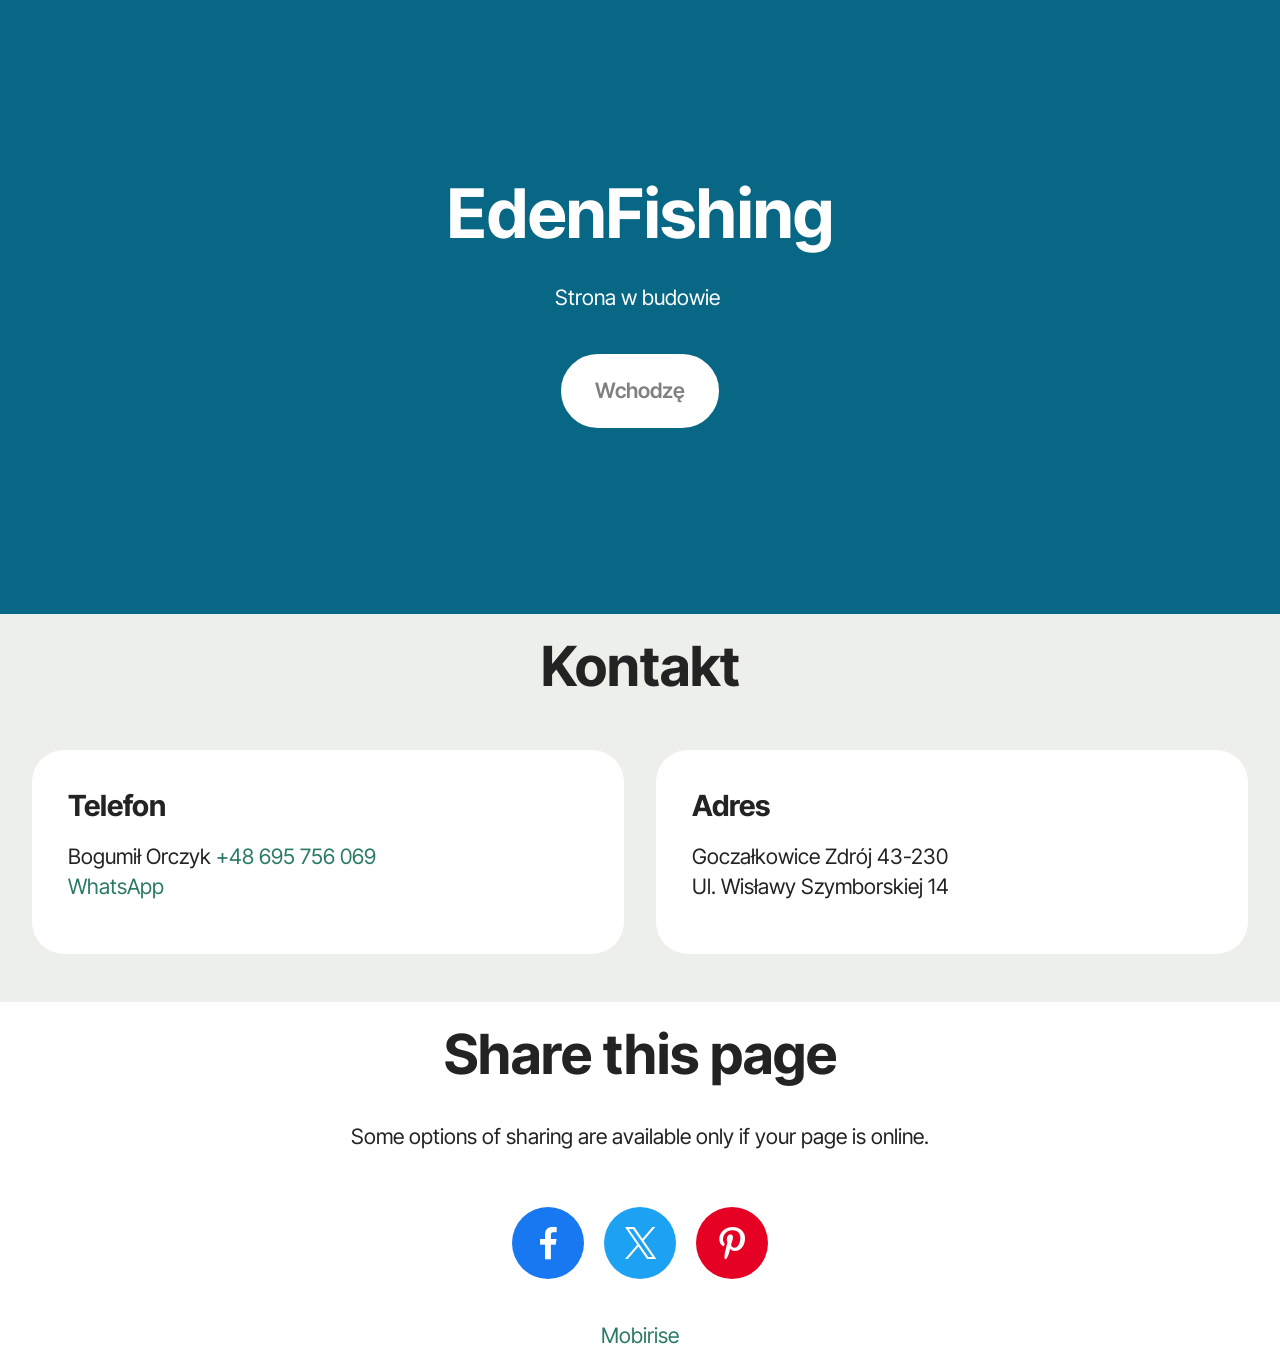
==== index.html @ cc3b6a63 "1" ====
<!DOCTYPE html>
<html  >
<head>
  <!-- Site made with Mobirise Website Builder v6.1.12, https://mobirise.com -->
  <meta charset="UTF-8">
  <meta http-equiv="X-UA-Compatible" content="IE=edge">
  <meta name="generator" content="Mobirise v6.1.12, mobirise.com">
  <meta name="viewport" content="width=device-width, initial-scale=1, minimum-scale=1">
  <link rel="shortcut icon" href="assets/images/logo5.png" type="image/x-icon">
  <meta name="description" content="">
  
  
  <title>Home</title>
  <link rel="stylesheet" href="assets/bootstrap/css/bootstrap.min.css">
  <link rel="stylesheet" href="assets/socicon/css/styles.css">
  <link rel="stylesheet" href="assets/theme/css/style.css">
  <link rel="preload" href="https://fonts.googleapis.com/css?family=Inter+Tight:100,200,300,400,500,600,700,800,900,100i,200i,300i,400i,500i,600i,700i,800i,900i&display=swap" as="style" onload="this.onload=null;this.rel='stylesheet'">
  <noscript><link rel="stylesheet" href="https://fonts.googleapis.com/css?family=Inter+Tight:100,200,300,400,500,600,700,800,900,100i,200i,300i,400i,500i,600i,700i,800i,900i&display=swap"></noscript>
  <link rel="preload" as="style" href="assets/mobirise/css/mbr-additional.css?v=h9s0ss"><link rel="stylesheet" href="assets/mobirise/css/mbr-additional.css?v=h9s0ss" type="text/css">

  
  
  
</head>
<body>
  
  <section data-bs-version="5.1" class="header09 startm5 cid-vgF7raNWJ5" id="header09-1q">	
    
	
	
	<div class="container-fluid">
		<div class="row">
			<div class="content-wrap col-12 col-md-8">
				<h1 class="mbr-section-title mbr-fonts-style mbr-white mb-4 display-1">
					<strong>EdenFishing</strong></h1>
				
				<p class="mbr-fonts-style mbr-text mbr-white mb-4 display-7">
					Strona w budowie&nbsp;</p>
				<div class="mbr-section-btn"><a class="btn btn-danger display-7" href="Galeria Home.html#features03-1o">Wchodzę</a></div>
			</div>
		</div>
	</div>
</section>

<section data-bs-version="5.1" class="contacts01 cid-vhknVneRTe" id="contacts01-21">
    

    
    
    <div class="container">
        <div class="row justify-content-center">
            <div class="col-12 content-head">
                <div class="mbr-section-head mb-5">
                    <h3 class="mbr-section-title mbr-fonts-style align-center mb-0 display-2">
                        <strong>Kontakt</strong></h3>
                    
                </div>
            </div>
        </div>
        <div class="row">
            <div class="item features-without-image col-12 col-md-6 active">
                <div class="item-wrapper">
                    <div class="text-wrapper">
                        <h6 class="card-title mbr-fonts-style mb-3 display-5">
                            <strong>Telefon</strong></h6>
                        <p class="mbr-text mbr-fonts-style display-7">
                            Bogumił Orczyk <a href="tel:+48 695 756 069" class="text-primary">+48 695 756 069</a><br><a href="https://wa.me/48 695 756 069" class="text-primary">WhatsApp</a></p>
                    </div>
                </div>
            </div>
            
            <div class="item features-without-image col-12 col-md-6">
                <div class="item-wrapper">
                    <div class="text-wrapper">
                        <h6 class="card-title mbr-fonts-style mb-3 display-5">
                            <strong>Adres</strong>
                        </h6>
                        <p class="mbr-text mbr-fonts-style display-7">Goczałkowice Zdrój 43-230
<br>Ul. Wisławy Szymborskiej 14</p>
                    </div>
                </div>
            </div>
            
        </div>
    </div>
</section>

<section data-bs-version="5.1" class="social03 cid-vhknZjoUCF" id="social03-22">
    
    
    
    <div class="container">
        <div class="media-container-row">
            <div class="col-12">
                <h3 class="mbr-section-title mb-4 align-center mbr-fonts-style display-2">
                    <strong>Share this page</strong>
                </h3>
                <p class="mbr-section-text mb-5 align-center mbr-fonts-style display-7">
                    Some options of sharing are available only if your page is online.
                </p>
                <div>
                    <div class="mbr-social-likes align-center">
                        <span class="btn btn-social socicon-bg-facebook facebook m-2">
                            <i class="socicon socicon-facebook"></i>
                        </span>
                        <span class="btn btn-social twitter socicon-bg-twitter m-2">
                            <i class="socicon socicon-twitter"></i>
                        </span>
                        <span class="btn btn-social pinterest socicon-bg-pinterest m-2">
                            <i class="socicon socicon-pinterest"></i>
                        </span>
                    </div>
                </div>
            </div>
        </div>
    </div>
</section><section class="display-7" style="padding: 0;align-items: center;justify-content: center;flex-wrap: wrap;    align-content: center;display: flex;position: relative;height: 4rem;"><a href="https://mobiri.se/4674625" style="flex: 1 1;height: 4rem;position: absolute;width: 100%;z-index: 1;"><img alt="" style="height: 4rem;" src="[data-uri]"></a><p style="margin: 0;text-align: center;" class="display-7">&#8204;</p><a style="z-index:1" href="https://mobirise.com">Mobirise </a></section><script src="assets/bootstrap/js/bootstrap.bundle.min.js"></script>  <script src="assets/smoothscroll/smooth-scroll.js"></script>  <script src="assets/ytplayer/index.js"></script>  <script src="assets/sociallikes/social-likes.js"></script>  <script src="assets/theme/js/script.js"></script>  
  
  
</body>
</html>
---- assets/socicon/css/styles.css ----
@charset "UTF-8";

@font-face {
  font-family: 'Socicon';
  src:  url('../fonts/socicon.eot');
  src:  url('../fonts/socicon.eot?#iefix') format('embedded-opentype'),
    url('../fonts/socicon.woff2') format('woff2'),
    url('../fonts/socicon.ttf') format('truetype'),
    url('../fonts/socicon.woff') format('woff'),
    url('../fonts/socicon.svg#socicon') format('svg');
  font-weight: normal;
  font-style: normal;
  font-display: swap;
}

[data-icon]:before {
  font-family: "socicon" !important;
  content: attr(data-icon);
  font-style: normal !important;
  font-weight: normal !important;
  font-variant: normal !important;
  text-transform: none !important;
  speak: none;
  line-height: 1;
  -webkit-font-smoothing: antialiased;
  -moz-osx-font-smoothing: grayscale;
}

[class^="socicon-"], [class*=" socicon-"] {
  /* use !important to prevent issues with browser extensions that change fonts */
  font-family: 'Socicon' !important;
  speak: none;
  font-style: normal;
  font-weight: normal;
  font-variant: normal;
  text-transform: none;
  line-height: 1;

  /* Better Font Rendering =========== */
  -webkit-font-smoothing: antialiased;
  -moz-osx-font-smoothing: grayscale;
}

.socicon-500px:before {
  content: "\e000";
}
.socicon-8tracks:before {
  content: "\e001";
}
.socicon-airbnb:before {
  content: "\e002";
}
.socicon-alliance:before {
  content: "\e003";
}
.socicon-amazon:before {
  content: "\e004";
}
.socicon-amplement:before {
  content: "\e005";
}
.socicon-android:before {
  content: "\e006";
}
.socicon-angellist:before {
  content: "\e007";
}
.socicon-apple:before {
  content: "\e008";
}
.socicon-appnet:before {
  content: "\e009";
}
.socicon-baidu:before {
  content: "\e00a";
}
.socicon-bandcamp:before {
  content: "\e00b";
}
.socicon-battlenet:before {
  content: "\e00c";
}
.socicon-mixer:before {
  content: "\e00d";
}
.socicon-bebee:before {
  content: "\e00e";
}
.socicon-bebo:before {
  content: "\e00f";
}
.socicon-behance:before {
  content: "\e010";
}
.socicon-blizzard:before {
  content: "\e011";
}
.socicon-blogger:before {
  content: "\e012";
}
.socicon-buffer:before {
  content: "\e013";
}
.socicon-chrome:before {
  content: "\e014";
}
.socicon-coderwall:before {
  content: "\e015";
}
.socicon-curse:before {
  content: "\e016";
}
.socicon-dailymotion:before {
  content: "\e017";
}
.socicon-deezer:before {
  content: "\e018";
}
.socicon-delicious:before {
  content: "\e019";
}
.socicon-deviantart:before {
  content: "\e01a";
}
.socicon-diablo:before {
  content: "\e01b";
}
.socicon-digg:before {
  content: "\e01c";
}
.socicon-discord:before {
  content: "\e01d";
}
.socicon-disqus:before {
  content: "\e01e";
}
.socicon-douban:before {
  content: "\e01f";
}
.socicon-draugiem:before {
  content: "\e020";
}
.socicon-dribbble:before {
  content: "\e021";
}
.socicon-drupal:before {
  content: "\e022";
}
.socicon-ebay:before {
  content: "\e023";
}
.socicon-ello:before {
  content: "\e024";
}
.socicon-endomodo:before {
  content: "\e025";
}
.socicon-envato:before {
  content: "\e026";
}
.socicon-etsy:before {
  content: "\e027";
}
.socicon-facebook:before {
  content: "\e028";
}
.socicon-feedburner:before {
  content: "\e029";
}
.socicon-filmweb:before {
  content: "\e02a";
}
.socicon-firefox:before {
  content: "\e02b";
}
.socicon-flattr:before {
  content: "\e02c";
}
.socicon-flickr:before {
  content: "\e02d";
}
.socicon-formulr:before {
  content: "\e02e";
}
.socicon-forrst:before {
  content: "\e02f";
}
.socicon-foursquare:before {
  content: "\e030";
}
.socicon-friendfeed:before {
  content: "\e031";
}
.socicon-github:before {
  content: "\e032";
}
.socicon-goodreads:before {
  content: "\e033";
}
.socicon-google:before {
  content: "\e034";
}
.socicon-googlescholar:before {
  content: "\e035";
}
.socicon-googlegroups:before {
  content: "\e036";
}
.socicon-googlephotos:before {
  content: "\e037";
}
.socicon-googleplus:before {
  content: "\e038";
}
.socicon-grooveshark:before {
  content: "\e039";
}
.socicon-hackerrank:before {
  content: "\e03a";
}
.socicon-hearthstone:before {
  content: "\e03b";
}
.socicon-hellocoton:before {
  content: "\e03c";
}
.socicon-heroes:before {
  content: "\e03d";
}
.socicon-smashcast:before {
  content: "\e03e";
}
.socicon-horde:before {
  content: "\e03f";
}
.socicon-houzz:before {
  content: "\e040";
}
.socicon-icq:before {
  content: "\e041";
}
.socicon-identica:before {
  content: "\e042";
}
.socicon-imdb:before {
  content: "\e043";
}
.socicon-instagram:before {
  content: "\e044";
}
.socicon-issuu:before {
  content: "\e045";
}
.socicon-istock:before {
  content: "\e046";
}
.socicon-itunes:before {
  content: "\e047";
}
.socicon-keybase:before {
  content: "\e048";
}
.socicon-lanyrd:before {
  content: "\e049";
}
.socicon-lastfm:before {
  content: "\e04a";
}
.socicon-line:before {
  content: "\e04b";
}
.socicon-linkedin:before {
  content: "\e04c";
}
.socicon-livejournal:before {
  content: "\e04d";
}
.socicon-lyft:before {
  content: "\e04e";
}
.socicon-macos:before {
  content: "\e04f";
}
.socicon-mail:before {
  content: "\e050";
}
.socicon-medium:before {
  content: "\e051";
}
.socicon-meetup:before {
  content: "\e052";
}
.socicon-mixcloud:before {
  content: "\e053";
}
.socicon-modelmayhem:before {
  content: "\e054";
}
.socicon-mumble:before {
  content: "\e055";
}
.socicon-myspace:before {
  content: "\e056";
}
.socicon-newsvine:before {
  content: "\e057";
}
.socicon-nintendo:before {
  content: "\e058";
}
.socicon-npm:before {
  content: "\e059";
}
.socicon-odnoklassniki:before {
  content: "\e05a";
}
.socicon-openid:before {
  content: "\e05b";
}
.socicon-opera:before {
  content: "\e05c";
}
.socicon-outlook:before {
  content: "\e05d";
}
.socicon-overwatch:before {
  content: "\e05e";
}
.socicon-patreon:before {
  content: "\e05f";
}
.socicon-paypal:before {
  content: "\e060";
}
.socicon-periscope:before {
  content: "\e061";
}
.socicon-persona:before {
  content: "\e062";
}
.socicon-pinterest:before {
  content: "\e063";
}
.socicon-play:before {
  content: "\e064";
}
.socicon-player:before {
  content: "\e065";
}
.socicon-playstation:before {
  content: "\e066";
}
.socicon-pocket:before {
  content: "\e067";
}
.socicon-qq:before {
  content: "\e068";
}
.socicon-quora:before {
  content: "\e069";
}
.socicon-raidcall:before {
  content: "\e06a";
}
.socicon-ravelry:before {
  content: "\e06b";
}
.socicon-reddit:before {
  content: "\e06c";
}
.socicon-renren:before {
  content: "\e06d";
}
.socicon-researchgate:before {
  content: "\e06e";
}
.socicon-residentadvisor:before {
  content: "\e06f";
}
.socicon-reverbnation:before {
  content: "\e070";
}
.socicon-rss:before {
  content: "\e071";
}
.socicon-sharethis:before {
  content: "\e072";
}
.socicon-skype:before {
  content: "\e073";
}
.socicon-slideshare:before {
  content: "\e074";
}
.socicon-smugmug:before {
  content: "\e075";
}
.socicon-snapchat:before {
  content: "\e076";
}
.socicon-songkick:before {
  content: "\e077";
}
.socicon-soundcloud:before {
  content: "\e078";
}
.socicon-spotify:before {
  content: "\e079";
}
.socicon-stackexchange:before {
  content: "\e07a";
}
.socicon-stackoverflow:before {
  content: "\e07b";
}
.socicon-starcraft:before {
  content: "\e07c";
}
.socicon-stayfriends:before {
  content: "\e07d";
}
.socicon-steam:before {
  content: "\e07e";
}
.socicon-storehouse:before {
  content: "\e07f";
}
.socicon-strava:before {
  content: "\e080";
}
.socicon-streamjar:before {
  content: "\e081";
}
.socicon-stumbleupon:before {
  content: "\e082";
}
.socicon-swarm:before {
  content: "\e083";
}
.socicon-teamspeak:before {
  content: "\e084";
}
.socicon-teamviewer:before {
  content: "\e085";
}
.socicon-technorati:before {
  content: "\e086";
}
.socicon-telegram:before {
  content: "\e087";
}
.socicon-tripadvisor:before {
  content: "\e088";
}
.socicon-tripit:before {
  content: "\e089";
}
.socicon-triplej:before {
  content: "\e08a";
}
.socicon-tumblr:before {
  content: "\e08b";
}
.socicon-twitch:before {
  content: "\e08c";
}
.socicon-twitter:before {
  content: "\e08d";
}
.socicon-uber:before {
  content: "\e08e";
}
.socicon-ventrilo:before {
  content: "\e08f";
}
.socicon-viadeo:before {
  content: "\e090";
}
.socicon-viber:before {
  content: "\e091";
}
.socicon-viewbug:before {
  content: "\e092";
}
.socicon-vimeo:before {
  content: "\e093";
}
.socicon-vine:before {
  content: "\e094";
}
.socicon-vkontakte:before {
  content: "\e095";
}
.socicon-warcraft:before {
  content: "\e096";
}
.socicon-wechat:before {
  content: "\e097";
}
.socicon-weibo:before {
  content: "\e098";
}
.socicon-whatsapp:before {
  content: "\e099";
}
.socicon-wikipedia:before {
  content: "\e09a";
}
.socicon-windows:before {
  content: "\e09b";
}
.socicon-wordpress:before {
  content: "\e09c";
}
.socicon-wykop:before {
  content: "\e09d";
}
.socicon-xbox:before {
  content: "\e09e";
}
.socicon-xing:before {
  content: "\e09f";
}
.socicon-yahoo:before {
  content: "\e0a0";
}
.socicon-yammer:before {
  content: "\e0a1";
}
.socicon-yandex:before {
  content: "\e0a2";
}
.socicon-yelp:before {
  content: "\e0a3";
}
.socicon-younow:before {
  content: "\e0a4";
}
.socicon-youtube:before {
  content: "\e0a5";
}
.socicon-zapier:before {
  content: "\e0a6";
}
.socicon-zerply:before {
  content: "\e0a7";
}
.socicon-zomato:before {
  content: "\e0a8";
}
.socicon-zynga:before {
  content: "\e0a9";
}
.socicon-bluesky:before {
  content: "\e0aa";
}
.socicon-threads:before {
  content: "\e0ab";
}
.socicon-spreadshirt:before {
  content: "\e901";
}
.socicon-gamejolt:before {
  content: "\e902";
}
.socicon-trello:before {
  content: "\e903";
}
.socicon-tunein:before {
  content: "\e904";
}
.socicon-bloglovin:before {
  content: "\e905";
}
.socicon-gamewisp:before {
  content: "\e906";
}
.socicon-messenger:before {
  content: "\e907";
}
.socicon-pandora:before {
  content: "\e908";
}
.socicon-augment:before {
  content: "\e909";
}
.socicon-bitbucket:before {
  content: "\e90a";
}
.socicon-fyuse:before {
  content: "\e90b";
}
.socicon-yt-gaming:before {
  content: "\e90c";
}
.socicon-sketchfab:before {
  content: "\e90d";
}
.socicon-mobcrush:before {
  content: "\e90e";
}
.socicon-microsoft:before {
  content: "\e90f";
}
.socicon-realtor:before {
  content: "\e910";
}
.socicon-tidal:before {
  content: "\e911";
}
.socicon-qobuz:before {
  content: "\e912";
}
.socicon-natgeo:before {
  content: "\e913";
}
.socicon-mastodon:before {
  content: "\e914";
}
.socicon-unsplash:before {
  content: "\e915";
}
.socicon-homeadvisor:before {
  content: "\e916";
}
.socicon-angieslist:before {
  content: "\e917";
}
.socicon-codepen:before {
  content: "\e918";
}
.socicon-slack:before {
  content: "\e919";
}
.socicon-openaigym:before {
  content: "\e91a";
}
.socicon-logmein:before {
  content: "\e91b";
}
.socicon-fiverr:before {
  content: "\e91c";
}
.socicon-gotomeeting:before {
  content: "\e91d";
}
.socicon-aliexpress:before {
  content: "\e91e";
}
.socicon-guru:before {
  content: "\e91f";
}
.socicon-appstore:before {
  content: "\e920";
}
.socicon-homes:before {
  content: "\e921";
}
.socicon-zoom:before {
  content: "\e922";
}
.socicon-alibaba:before {
  content: "\e923";
}
.socicon-craigslist:before {
  content: "\e924";
}
.socicon-wix:before {
  content: "\e925";
}
.socicon-redfin:before {
  content: "\e926";
}
.socicon-googlecalendar:before {
  content: "\e927";
}
.socicon-shopify:before {
  content: "\e928";
}
.socicon-freelancer:before {
  content: "\e929";
}
.socicon-seedrs:before {
  content: "\e92a";
}
.socicon-bing:before {
  content: "\e92b";
}
.socicon-doodle:before {
  content: "\e92c";
}
.socicon-bonanza:before {
  content: "\e92d";
}
.socicon-squarespace:before {
  content: "\e92e";
}
.socicon-toptal:before {
  content: "\e92f";
}
.socicon-gust:before {
  content: "\e930";
}
.socicon-ask:before {
  content: "\e931";
}
.socicon-trulia:before {
  content: "\e932";
}
.socicon-loomly:before {
  content: "\e933";
}
.socicon-ghost:before {
  content: "\e934";
}
.socicon-upwork:before {
  content: "\e935";
}
.socicon-fundable:before {
  content: "\e936";
}
.socicon-booking:before {
  content: "\e937";
}
.socicon-googlemaps:before {
  content: "\e938";
}
.socicon-zillow:before {
  content: "\e939";
}
.socicon-niconico:before {
  content: "\e93a";
}
.socicon-toneden:before {
  content: "\e93b";
}
.socicon-crunchbase:before {
  content: "\e93c";
}
.socicon-homefy:before {
  content: "\e93d";
}
.socicon-calendly:before {
  content: "\e93e";
}
.socicon-livemaster:before {
  content: "\e93f";
}
.socicon-udemy:before {
  content: "\e940";
}
.socicon-codered:before {
  content: "\e941";
}
.socicon-origin:before {
  content: "\e942";
}
.socicon-nextdoor:before {
  content: "\e943";
}
.socicon-portfolio:before {
  content: "\e944";
}
.socicon-instructables:before {
  content: "\e945";
}
.socicon-gitlab:before {
  content: "\e946";
}
.socicon-hackernews:before {
  content: "\e947";
}
.socicon-smashwords:before {
  content: "\e948";
}
.socicon-kobo:before {
  content: "\e949";
}
.socicon-bookbub:before {
  content: "\e94a";
}
.socicon-mailru:before {
  content: "\e94b";
}
.socicon-moddb:before {
  content: "\e94c";
}
.socicon-indiedb:before {
  content: "\e94d";
}
.socicon-traxsource:before {
  content: "\e94e";
}
.socicon-gamefor:before {
  content: "\e94f";
}
.socicon-pixiv:before {
  content: "\e950";
}
.socicon-myanimelist:before {
  content: "\e951";
}
.socicon-blackberry:before {
  content: "\e952";
}
.socicon-wickr:before {
  content: "\e953";
}
.socicon-spip:before {
  content: "\e954";
}
.socicon-napster:before {
  content: "\e955";
}
.socicon-beatport:before {
  content: "\e956";
}
.socicon-hackerone:before {
  content: "\e957";
}
.socicon-internet:before {
  content: "\e958";
}
.socicon-ubuntu:before {
  content: "\e959";
}
.socicon-artstation:before {
  content: "\e95a";
}
.socicon-invision:before {
  content: "\e95b";
}
.socicon-torial:before {
  content: "\e95c";
}
.socicon-collectorz:before {
  content: "\e95d";
}
.socicon-seenthis:before {
  content: "\e95e";
}
.socicon-googleplaymusic:before {
  content: "\e95f";
}
.socicon-debian:before {
  content: "\e960";
}
.socicon-filmfreeway:before {
  content: "\e961";
}
.socicon-gnome:before {
  content: "\e962";
}
.socicon-itchio:before {
  content: "\e963";
}
.socicon-jamendo:before {
  content: "\e964";
}
.socicon-mix:before {
  content: "\e965";
}
.socicon-sharepoint:before {
  content: "\e966";
}
.socicon-tinder:before {
  content: "\e967";
}
.socicon-windguru:before {
  content: "\e968";
}
.socicon-cdbaby:before {
  content: "\e969";
}
.socicon-elementaryos:before {
  content: "\e96a";
}
.socicon-stage32:before {
  content: "\e96b";
}
.socicon-tiktok:before {
  content: "\e96c";
}
.socicon-gitter:before {
  content: "\e96d";
}
.socicon-letterboxd:before {
  content: "\e96e";
}
.socicon-threema:before {
  content: "\e96f";
}
.socicon-splice:before {
  content: "\e970";
}
.socicon-metapop:before {
  content: "\e971";
}
.socicon-naver:before {
  content: "\e972";
}
.socicon-remote:before {
  content: "\e973";
}
.socicon-flipboard:before {
  content: "\e974";
}
.socicon-googlehangouts:before {
  content: "\e975";
}
.socicon-dlive:before {
  content: "\e976";
}
.socicon-vsco:before {
  content: "\e977";
}
.socicon-stitcher:before {
  content: "\e978";
}
.socicon-avvo:before {
  content: "\e979";
}
.socicon-redbubble:before {
  content: "\e97a";
}
.socicon-society6:before {
  content: "\e97b";
}
.socicon-zazzle:before {
  content: "\e97c";
}
.socicon-eitaa:before {
  content: "\e97d";
}
.socicon-soroush:before {
  content: "\e97e";
}
.socicon-bale:before {
  content: "\e97f";
}
---- assets/theme/css/style.css ----
@charset "UTF-8";
section {
  background-color: #ffffff;
}

body {
  font-style: normal;
  line-height: 1.5;
  font-weight: 400;
  color: #232323;
  position: relative;
}

button {
  background-color: transparent;
  border-color: transparent;
}

.embla__button,
.carousel-control {
  background-color: #edefea !important;
  opacity: 0.8 !important;
  color: #464845 !important;
  border-color: #edefea !important;
}

.carousel .close,
.modalWindow .close {
  background-color: #edefea !important;
  color: #464845 !important;
  border-color: #edefea !important;
  opacity: 0.8 !important;
}

.carousel .close:hover,
.modalWindow .close:hover {
  opacity: 1 !important;
}

.carousel-indicators li {
  background-color: #edefea !important;
  border: 2px solid #464845 !important;
}

.carousel-indicators li:hover,
.carousel-indicators li:active {
  opacity: 0.8 !important;
}

.embla__button:hover,
.carousel-control:hover {
  background-color: #edefea !important;
  opacity: 1 !important;
}

.modalWindow-video-container {
  height: 80%;
}

section,
.container,
.container-fluid {
  position: relative;
  word-wrap: break-word;
}

a.mbr-iconfont:hover {
  text-decoration: none;
}

.article .lead p,
.article .lead ul,
.article .lead ol,
.article .lead pre,
.article .lead blockquote {
  margin-bottom: 0;
}

a {
  font-style: normal;
  font-weight: 400;
  cursor: pointer;
}
a, a:hover {
  text-decoration: none;
}

.mbr-section-title {
  font-style: normal;
  line-height: 1.3;
}

.mbr-section-subtitle {
  line-height: 1.3;
}

.mbr-text {
  font-style: normal;
  line-height: 1.7;
}

h1,
h2,
h3,
h4,
h5,
h6,
.display-1,
.display-2,
.display-4,
.display-5,
.display-7,
span,
p,
a {
  line-height: 1;
  word-break: break-word;
  word-wrap: break-word;
  font-weight: 400;
}

b,
strong {
  font-weight: bold;
}

input:-webkit-autofill, input:-webkit-autofill:hover, input:-webkit-autofill:focus, input:-webkit-autofill:active {
  transition-delay: 9999s;
  -webkit-transition-property: background-color, color;
  transition-property: background-color, color;
}

textarea[type=hidden] {
  display: none;
}

section {
  background-position: 50% 50%;
  background-repeat: no-repeat;
  background-size: cover;
}
section .mbr-background-video,
section .mbr-background-video-preview {
  position: absolute;
  bottom: 0;
  left: 0;
  right: 0;
  top: 0;
}

.hidden {
  visibility: hidden;
}

.mbr-z-index20 {
  z-index: 20;
}

/*! Base colors */
.mbr-white {
  color: #ffffff;
}

.mbr-black {
  color: #111111;
}

.mbr-bg-white {
  background-color: #ffffff;
}

.mbr-bg-black {
  background-color: #000000;
}

/*! Text-aligns */
.align-left {
  text-align: left;
}

.align-center {
  text-align: center;
}

.align-right {
  text-align: right;
}

/*! Font-weight  */
.mbr-light {
  font-weight: 300;
}

.mbr-regular {
  font-weight: 400;
}

.mbr-semibold {
  font-weight: 500;
}

.mbr-bold {
  font-weight: 700;
}

/*! Media  */
.media-content {
  flex-basis: 100%;
}

.media-container-row {
  display: flex;
  flex-direction: row;
  flex-wrap: wrap;
  justify-content: center;
  align-content: center;
  align-items: start;
}
.media-container-row .media-size-item {
  width: 400px;
}

.media-container-column {
  display: flex;
  flex-direction: column;
  flex-wrap: wrap;
  justify-content: center;
  align-content: center;
  align-items: stretch;
}
.media-container-column > * {
  width: 100%;
}

@media (min-width: 992px) {
  .media-container-row {
    flex-wrap: nowrap;
  }
}
figure {
  margin-bottom: 0;
  overflow: hidden;
}

figure[mbr-media-size] {
  transition: width 0.1s;
}

img,
iframe {
  display: block;
  width: 100%;
}

.card {
  background-color: transparent;
  border: none;
}

.card-box {
  width: 100%;
}

.card-img {
  text-align: center;
  flex-shrink: 0;
  -webkit-flex-shrink: 0;
}

.media {
  max-width: 100%;
  margin: 0 auto;
}

.mbr-figure {
  align-self: center;
}

.media-container > div {
  max-width: 100%;
}

.mbr-figure img,
.card-img img {
  width: 100%;
}

@media (max-width: 991px) {
  .media-size-item {
    width: auto !important;
  }
  .media {
    width: auto;
  }
  .mbr-figure {
    width: 100% !important;
  }
}
/*! Buttons */
.mbr-section-btn {
  margin-left: -0.6rem;
  margin-right: -0.6rem;
  font-size: 0;
}

.btn {
  font-weight: 600;
  border-width: 1px;
  font-style: normal;
  margin: 0.6rem 0.6rem;
  white-space: normal;
  transition: all 0.2s ease-in-out;
  display: inline-flex;
  align-items: center;
  justify-content: center;
  word-break: break-word;
}

.btn-sm {
  font-weight: 600;
  letter-spacing: 0px;
  transition: all 0.3s ease-in-out;
}

.btn-md {
  font-weight: 600;
  letter-spacing: 0px;
  transition: all 0.3s ease-in-out;
}

.btn-lg {
  font-weight: 600;
  letter-spacing: 0px;
  transition: all 0.3s ease-in-out;
}

.btn-form {
  margin: 0;
}
.btn-form:hover {
  cursor: pointer;
}

nav .mbr-section-btn {
  margin-left: 0rem;
  margin-right: 0rem;
}

/*! Btn icon margin */
.btn .mbr-iconfont,
.btn.btn-sm .mbr-iconfont {
  order: 1;
  cursor: pointer;
  margin-left: 0.5rem;
  vertical-align: sub;
}

.btn.btn-md .mbr-iconfont,
.btn.btn-md .mbr-iconfont {
  margin-left: 0.8rem;
}

.mbr-regular {
  font-weight: 400;
}

.mbr-semibold {
  font-weight: 500;
}

.mbr-bold {
  font-weight: 700;
}

[type=submit] {
  -webkit-appearance: none;
}

/*! Full-screen */
.mbr-fullscreen .mbr-overlay {
  min-height: 100vh;
}

.mbr-fullscreen {
  display: flex;
  display: -moz-flex;
  display: -ms-flex;
  display: -o-flex;
  align-items: center;
  min-height: 100vh;
  padding-top: 3rem;
  padding-bottom: 3rem;
}

/*! Map */
.map {
  height: 25rem;
  position: relative;
}
.map iframe {
  width: 100%;
  height: 100%;
}

/*! Scroll to top arrow */
.mbr-arrow-up {
  bottom: 25px;
  right: 90px;
  position: fixed;
  text-align: right;
  z-index: 5000;
  color: #ffffff;
  font-size: 22px;
}

.mbr-arrow-up a {
  background: rgba(0, 0, 0, 0.2);
  border-radius: 50%;
  color: #fff;
  display: inline-block;
  height: 60px;
  width: 60px;
  border: 2px solid #fff;
  outline-style: none !important;
  position: relative;
  text-decoration: none;
  transition: all 0.3s ease-in-out;
  cursor: pointer;
  text-align: center;
}
.mbr-arrow-up a:hover {
  background-color: rgba(0, 0, 0, 0.4);
}
.mbr-arrow-up a i {
  line-height: 60px;
}

.mbr-arrow-up-icon {
  display: block;
  color: #fff;
}

.mbr-arrow-up-icon::before {
  content: "›";
  display: inline-block;
  font-family: serif;
  font-size: 22px;
  line-height: 1;
  font-style: normal;
  position: relative;
  top: 6px;
  left: -4px;
  transform: rotate(-90deg);
}

/*! Arrow Down */
.mbr-arrow {
  position: absolute;
  bottom: 45px;
  left: 50%;
  width: 60px;
  height: 60px;
  cursor: pointer;
  background-color: rgba(80, 80, 80, 0.5);
  border-radius: 50%;
  transform: translateX(-50%);
}
@media (max-width: 767px) {
  .mbr-arrow {
    display: none;
  }
}
.mbr-arrow > a {
  display: inline-block;
  text-decoration: none;
  outline-style: none;
  animation: arrowdown 1.7s ease-in-out infinite;
  color: #ffffff;
}
.mbr-arrow > a > i {
  position: absolute;
  top: -2px;
  left: 15px;
  font-size: 2rem;
}

#scrollToTop a i::before {
  content: "";
  position: absolute;
  display: block;
  border-bottom: 2.5px solid #fff;
  border-left: 2.5px solid #fff;
  width: 27.8%;
  height: 27.8%;
  left: 50%;
  top: 51%;
  transform: translateY(-30%) translateX(-50%) rotate(135deg);
}

@keyframes arrowdown {
  0% {
    transform: translateY(0px);
  }
  50% {
    transform: translateY(-5px);
  }
  100% {
    transform: translateY(0px);
  }
}
@media (max-width: 500px) {
  .mbr-arrow-up {
    left: 0;
    right: 0;
    text-align: center;
  }
}
/*Gradients animation*/
@keyframes gradient-animation {
  from {
    background-position: 0% 100%;
    animation-timing-function: ease-in-out;
  }
  to {
    background-position: 100% 0%;
    animation-timing-function: ease-in-out;
  }
}
.bg-gradient {
  background-size: 200% 200%;
  animation: gradient-animation 5s infinite alternate;
  -webkit-animation: gradient-animation 5s infinite alternate;
}

.menu .navbar-brand {
  display: -webkit-flex;
}
.menu .navbar-brand span {
  display: flex;
  display: -webkit-flex;
}
.menu .navbar-brand .navbar-caption-wrap {
  display: -webkit-flex;
}
.menu .navbar-brand .navbar-logo img {
  display: -webkit-flex;
  width: auto;
}
@media (min-width: 768px) and (max-width: 991px) {
  .menu .navbar-toggleable-sm .navbar-nav {
    display: -ms-flexbox;
  }
}
@media (max-width: 991px) {
  .menu .navbar-collapse {
    max-height: 93.5vh;
  }
  .menu .navbar-collapse.show {
    overflow: auto;
  }
}
@media (min-width: 992px) {
  .menu .navbar-nav.nav-dropdown {
    display: -webkit-flex;
  }
  .menu .navbar-toggleable-sm .navbar-collapse {
    display: -webkit-flex !important;
  }
  .menu .collapsed .navbar-collapse {
    max-height: 93.5vh;
  }
  .menu .collapsed .navbar-collapse.show {
    overflow: auto;
  }
}
@media (max-width: 767px) {
  .menu .navbar-collapse {
    max-height: 80vh;
  }
}

.nav-link .mbr-iconfont {
  margin-right: 0.5rem;
}

.navbar {
  display: -webkit-flex;
  -webkit-flex-wrap: wrap;
  -webkit-align-items: center;
  -webkit-justify-content: space-between;
}

.navbar-collapse {
  -webkit-flex-basis: 100%;
  -webkit-flex-grow: 1;
  -webkit-align-items: center;
}

.nav-dropdown .link {
  padding: 0.667em 1.667em !important;
  margin: 0 !important;
}

.nav {
  display: -webkit-flex;
  -webkit-flex-wrap: wrap;
}

.row {
  display: -webkit-flex;
  -webkit-flex-wrap: wrap;
}

.justify-content-center {
  -webkit-justify-content: center;
}

.form-inline {
  display: -webkit-flex;
}

.card-wrapper {
  -webkit-flex: 1;
}

.carousel-control {
  z-index: 10;
  display: -webkit-flex;
}

.carousel-controls {
  display: -webkit-flex;
}

.media {
  display: -webkit-flex;
}

.form-group:focus {
  outline: none;
}

.jq-selectbox__select {
  padding: 7px 0;
  position: relative;
}

.jq-selectbox__dropdown {
  overflow: hidden;
  border-radius: 10px;
  position: absolute;
  top: 100%;
  left: 0 !important;
  width: 100% !important;
}

.jq-selectbox__trigger-arrow {
  right: 0;
  transform: translateY(-50%);
}

.jq-selectbox li {
  padding: 1.07em 0.5em;
}

input[type=range] {
  padding-left: 0 !important;
  padding-right: 0 !important;
}

.modal-dialog,
.modal-content {
  height: 100%;
}

.modal-dialog .carousel-inner {
  height: calc(100vh - 1.75rem);
}
@media (max-width: 575px) {
  .modal-dialog .carousel-inner {
    height: calc(100vh - 1rem);
  }
}

.carousel-item {
  text-align: center;
}

.carousel-item img {
  margin: auto;
}

.navbar-toggler {
  align-self: flex-start;
  padding: 0.25rem 0.75rem;
  font-size: 1.25rem;
  line-height: 1;
  background: transparent;
  border: 1px solid transparent;
  border-radius: 0.25rem;
}

.navbar-toggler:focus,
.navbar-toggler:hover {
  text-decoration: none;
  box-shadow: none;
}

.navbar-toggler-icon {
  display: inline-block;
  width: 1.5em;
  height: 1.5em;
  vertical-align: middle;
  content: "";
  background: no-repeat center center;
  background-size: 100% 100%;
}

.navbar-toggler-left {
  position: absolute;
  left: 1rem;
}

.navbar-toggler-right {
  position: absolute;
  right: 1rem;
}

.card-img {
  width: auto;
}

.menu .navbar.collapsed:not(.beta-menu) {
  flex-direction: column;
}

.carousel-item.active,
.carousel-item-next,
.carousel-item-prev {
  display: flex;
}

.note-air-layout .dropup .dropdown-menu,
.note-air-layout .navbar-fixed-bottom .dropdown .dropdown-menu {
  bottom: initial !important;
}

html,
body {
  height: auto;
  min-height: 100vh;
}

.dropup .dropdown-toggle::after {
  display: none;
}

.form-asterisk {
  font-family: initial;
  position: absolute;
  top: -2px;
  font-weight: normal;
}

.form-control-label {
  position: relative;
  cursor: pointer;
  margin-bottom: 0.357em;
  padding: 0;
}

.alert {
  color: #ffffff;
  border-radius: 0;
  border: 0;
  font-size: 1.1rem;
  line-height: 1.5;
  margin-bottom: 1.875rem;
  padding: 1.25rem;
  position: relative;
  text-align: center;
}
.alert.alert-form::after {
  background-color: inherit;
  bottom: -7px;
  content: "";
  display: block;
  height: 14px;
  left: 50%;
  margin-left: -7px;
  position: absolute;
  transform: rotate(45deg);
  width: 14px;
}

.form-control {
  background-color: #ffffff;
  background-clip: border-box;
  color: #232323;
  line-height: 1rem !important;
  height: auto;
  padding: 1.2rem 2rem;
  transition: border-color 0.25s ease 0s;
  border: 1px solid transparent !important;
  border-radius: 4px;
  box-shadow: rgba(0, 0, 0, 0.07) 0px 1px 1px 0px, rgba(0, 0, 0, 0.07) 0px 1px 3px 0px, rgba(0, 0, 0, 0.03) 0px 0px 0px 1px;
}
.form-active .form-control:invalid {
  border-color: red;
}

.row > * {
  padding-right: 1rem;
  padding-left: 1rem;
}

form .row {
  margin-left: -0.6rem;
  margin-right: -0.6rem;
}
form .row [class*=col] {
  padding-left: 0.6rem;
  padding-right: 0.6rem;
}

form .mbr-section-btn {
  padding-left: 0.6rem;
  padding-right: 0.6rem;
}

form .form-check-input {
  margin-top: 0.5;
}

textarea.form-control {
  line-height: 1.5rem !important;
}

.form-group {
  margin-bottom: 1.2rem;
}

.form-control,
form .btn {
  min-height: 48px;
}

.gdpr-block label span.textGDPR input[name=gdpr] {
  top: 7px;
}

.form-control:focus {
  box-shadow: none;
}

:focus {
  outline: none;
}

.mbr-overlay {
  background-color: #000;
  bottom: 0;
  left: 0;
  opacity: 0.5;
  position: absolute;
  right: 0;
  top: 0;
  z-index: 0;
  pointer-events: none;
}

blockquote {
  font-style: italic;
  padding: 3rem;
  font-size: 1.09rem;
  position: relative;
  border-left: 3px solid;
}

ul,
ol,
pre,
blockquote {
  margin-bottom: 2.3125rem;
}

.mt-4 {
  margin-top: 2rem !important;
}

.mb-4 {
  margin-bottom: 2rem !important;
}

.container,
.container-fluid {
  padding-left: 16px;
  padding-right: 16px;
}

.row {
  margin-left: -16px;
  margin-right: -16px;
}
.row > [class*=col] {
  padding-left: 16px;
  padding-right: 16px;
}

@media (min-width: 992px) {
  .container-fluid {
    padding-left: 32px;
    padding-right: 32px;
  }
}
@media (max-width: 991px) {
  .mbr-container {
    padding-left: 16px;
    padding-right: 16px;
  }
}
.app-video-wrapper > img {
  opacity: 1;
}

.app-video-wrapper {
  background: transparent;
}

.item {
  position: relative;
}

.dropdown-menu .dropdown-menu {
  left: 100%;
}

.dropdown-item + .dropdown-menu {
  display: none;
}

.dropdown-item:hover + .dropdown-menu,
.dropdown-menu:hover {
  display: block;
}

@media (min-aspect-ratio: 16/9) {
  .mbr-video-foreground {
    height: 300% !important;
    top: -100% !important;
  }
}
@media (max-aspect-ratio: 16/9) {
  .mbr-video-foreground {
    width: 300% !important;
    left: -100% !important;
  }
}.engine {
	position: absolute;
	text-indent: -2400px;
	text-align: center;
	padding: 0;
	top: 0;
	left: -2400px;
}
---- assets/mobirise/css/mbr-additional.css ----
.btn {
  border-width: 2px;
}
img,
.card-wrap,
.card-wrapper,
.video-wrapper,
.mbr-figure iframe,
.google-map iframe,
.slide-content,
.plan,
.card,
.item-wrapper,
.item-wrapper .mbr-overlay {
  border-radius: 2rem !important;
}
.video-wrapper {
  overflow: hidden;
}
body {
  font-family: Inter Tight;
}
.display-1 {
  font-family: 'Inter Tight', sans-serif;
  font-size: 5rem;
  line-height: 1;
}
.display-1 > .mbr-iconfont {
  font-size: 6.25rem;
}
.display-2 {
  font-family: 'Inter Tight', sans-serif;
  font-size: 4rem;
  line-height: 1;
}
.display-2 > .mbr-iconfont {
  font-size: 5rem;
}
.display-4 {
  font-family: 'Inter Tight', sans-serif;
  font-size: 1.4rem;
  line-height: 1.5;
}
.display-4 > .mbr-iconfont {
  font-size: 1.75rem;
}
.display-5 {
  font-family: 'Inter Tight', sans-serif;
  font-size: 2rem;
  line-height: 1.5;
}
.display-5 > .mbr-iconfont {
  font-size: 2.5rem;
}
.display-7 {
  font-family: 'Inter Tight', sans-serif;
  font-size: 1.4rem;
  line-height: 1.3;
}
.display-7 > .mbr-iconfont {
  font-size: 1.75rem;
}
/* ---- Fluid typography for mobile devices ---- */
/* 1.4 - font scale ratio ( bootstrap == 1.42857 ) */
/* 100vw - current viewport width */
/* (48 - 20)  48 == 48rem == 768px, 20 == 20rem == 320px(minimal supported viewport) */
/* 0.65 - min scale variable, may vary */
@media (max-width: 992px) {
  .display-1 {
    font-size: 4rem;
  }
}
@media (max-width: 768px) {
  .display-1 {
    font-size: 3.5rem;
    font-size: calc( 2.4rem + (5 - 2.4) * ((100vw - 20rem) / (48 - 20)));
    line-height: calc( 1.1 * (2.4rem + (5 - 2.4) * ((100vw - 20rem) / (48 - 20))));
  }
  .display-2 {
    font-size: 3.2rem;
    font-size: calc( 2.05rem + (4 - 2.05) * ((100vw - 20rem) / (48 - 20)));
    line-height: calc( 1.3 * (2.05rem + (4 - 2.05) * ((100vw - 20rem) / (48 - 20))));
  }
  .display-4 {
    font-size: 1.12rem;
    font-size: calc( 1.14rem + (1.4 - 1.14) * ((100vw - 20rem) / (48 - 20)));
    line-height: calc( 1.4 * (1.14rem + (1.4 - 1.14) * ((100vw - 20rem) / (48 - 20))));
  }
  .display-5 {
    font-size: 1.6rem;
    font-size: calc( 1.35rem + (2 - 1.35) * ((100vw - 20rem) / (48 - 20)));
    line-height: calc( 1.4 * (1.35rem + (2 - 1.35) * ((100vw - 20rem) / (48 - 20))));
  }
  .display-7 {
    font-size: 1.12rem;
    font-size: calc( 1.14rem + (1.4 - 1.14) * ((100vw - 20rem) / (48 - 20)));
    line-height: calc( 1.4 * (1.14rem + (1.4 - 1.14) * ((100vw - 20rem) / (48 - 20))));
  }
}
@media (min-width: 992px) and (max-width: 1400px) {
  .display-1 {
    font-size: 3.5rem;
    font-size: calc( 2.4rem + (5 - 2.4) * ((100vw - 62rem) / (87 - 62)));
    line-height: calc( 1.1 * (2.4rem + (5 - 2.4) * ((100vw - 62rem) / (87 - 62))));
  }
  .display-2 {
    font-size: 3.2rem;
    font-size: calc( 2.05rem + (4 - 2.05) * ((100vw - 62rem) / (87 - 62)));
    line-height: calc( 1.3 * (2.05rem + (4 - 2.05) * ((100vw - 62rem) / (87 - 62))));
  }
  .display-4 {
    font-size: 1.12rem;
    font-size: calc( 1.14rem + (1.4 - 1.14) * ((100vw - 62rem) / (87 - 62)));
    line-height: calc( 1.4 * (1.14rem + (1.4 - 1.14) * ((100vw - 62rem) / (87 - 62))));
  }
  .display-5 {
    font-size: 1.6rem;
    font-size: calc( 1.35rem + (2 - 1.35) * ((100vw - 62rem) / (87 - 62)));
    line-height: calc( 1.4 * (1.35rem + (2 - 1.35) * ((100vw - 62rem) / (87 - 62))));
  }
  .display-7 {
    font-size: 1.12rem;
    font-size: calc( 1.14rem + (1.4 - 1.14) * ((100vw - 62rem) / (87 - 62)));
    line-height: calc( 1.4 * (1.14rem + (1.4 - 1.14) * ((100vw - 62rem) / (87 - 62))));
  }
}
/* Buttons */
.btn {
  padding: 1.25rem 2rem;
  border-radius: 4px;
}
@media (max-width: 767px) {
  .btn {
    padding: 0.75rem 1.5rem;
  }
}
.btn-sm {
  padding: 0.6rem 1.2rem;
  border-radius: 4px;
}
.btn-md {
  padding: 0.6rem 1.2rem;
  border-radius: 4px;
}
.btn-lg {
  padding: 1.25rem 2rem;
  border-radius: 4px;
}
.bg-primary {
  background-color: #2b7a69 !important;
}
.bg-success {
  background-color: #3a341c !important;
}
.bg-info {
  background-color: #320707 !important;
}
.bg-warning {
  background-color: #9fe870 !important;
}
.bg-danger {
  background-color: #ffffff !important;
}
.btn-primary,
.btn-primary:active {
  background-color: #2b7a69 !important;
  border-color: #2b7a69 !important;
  color: #ffffff !important;
  box-shadow: none;
}
.btn-primary:hover,
.btn-primary:focus,
.btn-primary.focus,
.btn-primary.active {
  color: inherit;
  background-color: #38a089 !important;
  border-color: #38a089 !important;
  box-shadow: none;
}
.btn-primary.disabled,
.btn-primary:disabled {
  color: #ffffff !important;
  background-color: #38a089 !important;
  border-color: #38a089 !important;
}
.btn-secondary,
.btn-secondary:active {
  background-color: #ffd7ef !important;
  border-color: #ffd7ef !important;
  color: #d70081 !important;
  box-shadow: none;
}
.btn-secondary:hover,
.btn-secondary:focus,
.btn-secondary.focus,
.btn-secondary.active {
  color: inherit;
  background-color: #ffffff !important;
  border-color: #ffffff !important;
  box-shadow: none;
}
.btn-secondary.disabled,
.btn-secondary:disabled {
  color: #d70081 !important;
  background-color: #ffffff !important;
  border-color: #ffffff !important;
}
.btn-info,
.btn-info:active {
  background-color: #320707 !important;
  border-color: #320707 !important;
  color: #ffffff !important;
  box-shadow: none;
}
.btn-info:hover,
.btn-info:focus,
.btn-info.focus,
.btn-info.active {
  color: inherit;
  background-color: #5f0d0d !important;
  border-color: #5f0d0d !important;
  box-shadow: none;
}
.btn-info.disabled,
.btn-info:disabled {
  color: #ffffff !important;
  background-color: #5f0d0d !important;
  border-color: #5f0d0d !important;
}
.btn-success,
.btn-success:active {
  background-color: #3a341c !important;
  border-color: #3a341c !important;
  color: #ffffff !important;
  box-shadow: none;
}
.btn-success:hover,
.btn-success:focus,
.btn-success.focus,
.btn-success.active {
  color: inherit;
  background-color: #5c532d !important;
  border-color: #5c532d !important;
  box-shadow: none;
}
.btn-success.disabled,
.btn-success:disabled {
  color: #ffffff !important;
  background-color: #5c532d !important;
  border-color: #5c532d !important;
}
.btn-warning,
.btn-warning:active {
  background-color: #9fe870 !important;
  border-color: #9fe870 !important;
  color: #264d0c !important;
  box-shadow: none;
}
.btn-warning:hover,
.btn-warning:focus,
.btn-warning.focus,
.btn-warning.active {
  color: inherit;
  background-color: #bcef9c !important;
  border-color: #bcef9c !important;
  box-shadow: none;
}
.btn-warning.disabled,
.btn-warning:disabled {
  color: #264d0c !important;
  background-color: #bcef9c !important;
  border-color: #bcef9c !important;
}
.btn-danger,
.btn-danger:active {
  background-color: #ffffff !important;
  border-color: #ffffff !important;
  color: #808080 !important;
  box-shadow: none;
}
.btn-danger:hover,
.btn-danger:focus,
.btn-danger.focus,
.btn-danger.active {
  color: inherit;
  background-color: #ffffff !important;
  border-color: #ffffff !important;
  box-shadow: none;
}
.btn-danger.disabled,
.btn-danger:disabled {
  color: #808080 !important;
  background-color: #ffffff !important;
  border-color: #ffffff !important;
}
.btn-white,
.btn-white:active {
  background-color: #eff0ec !important;
  border-color: #eff0ec !important;
  color: #757b62 !important;
  box-shadow: none;
}
.btn-white:hover,
.btn-white:focus,
.btn-white.focus,
.btn-white.active {
  color: inherit;
  background-color: #ffffff !important;
  border-color: #ffffff !important;
  box-shadow: none;
}
.btn-white.disabled,
.btn-white:disabled {
  color: #757b62 !important;
  background-color: #ffffff !important;
  border-color: #ffffff !important;
}
.btn-black,
.btn-black:active {
  background-color: #232323 !important;
  border-color: #232323 !important;
  color: #ffffff !important;
  box-shadow: none;
}
.btn-black:hover,
.btn-black:focus,
.btn-black.focus,
.btn-black.active {
  color: inherit;
  background-color: #3d3d3d !important;
  border-color: #3d3d3d !important;
  box-shadow: none;
}
.btn-black.disabled,
.btn-black:disabled {
  color: #ffffff !important;
  background-color: #3d3d3d !important;
  border-color: #3d3d3d !important;
}
.btn-primary-outline,
.btn-primary-outline:active {
  background-color: transparent !important;
  border-color: #2b7a69;
  color: #2b7a69;
}
.btn-primary-outline:hover,
.btn-primary-outline:focus,
.btn-primary-outline.focus,
.btn-primary-outline.active {
  color: #143a32 !important;
  background-color: transparent !important;
  border-color: #143a32 !important;
  box-shadow: none !important;
}
.btn-primary-outline.disabled,
.btn-primary-outline:disabled {
  color: #ffffff !important;
  background-color: #2b7a69 !important;
  border-color: #2b7a69 !important;
}
.btn-secondary-outline,
.btn-secondary-outline:active {
  background-color: transparent !important;
  border-color: #ffd7ef;
  color: #ffd7ef;
}
.btn-secondary-outline:hover,
.btn-secondary-outline:focus,
.btn-secondary-outline.focus,
.btn-secondary-outline.active {
  color: #ff80cc !important;
  background-color: transparent !important;
  border-color: #ff80cc !important;
  box-shadow: none !important;
}
.btn-secondary-outline.disabled,
.btn-secondary-outline:disabled {
  color: #d70081 !important;
  background-color: #ffd7ef !important;
  border-color: #ffd7ef !important;
}
.btn-info-outline,
.btn-info-outline:active {
  background-color: transparent !important;
  border-color: #320707;
  color: #320707;
}
.btn-info-outline:hover,
.btn-info-outline:focus,
.btn-info-outline.focus,
.btn-info-outline.active {
  color: #000000 !important;
  background-color: transparent !important;
  border-color: #000000 !important;
  box-shadow: none !important;
}
.btn-info-outline.disabled,
.btn-info-outline:disabled {
  color: #ffffff !important;
  background-color: #320707 !important;
  border-color: #320707 !important;
}
.btn-success-outline,
.btn-success-outline:active {
  background-color: transparent !important;
  border-color: #3a341c;
  color: #3a341c;
}
.btn-success-outline:hover,
.btn-success-outline:focus,
.btn-success-outline.focus,
.btn-success-outline.active {
  color: #000000 !important;
  background-color: transparent !important;
  border-color: #000000 !important;
  box-shadow: none !important;
}
.btn-success-outline.disabled,
.btn-success-outline:disabled {
  color: #ffffff !important;
  background-color: #3a341c !important;
  border-color: #3a341c !important;
}
.btn-warning-outline,
.btn-warning-outline:active {
  background-color: transparent !important;
  border-color: #9fe870;
  color: #9fe870;
}
.btn-warning-outline:hover,
.btn-warning-outline:focus,
.btn-warning-outline.focus,
.btn-warning-outline.active {
  color: #6ddc25 !important;
  background-color: transparent !important;
  border-color: #6ddc25 !important;
  box-shadow: none !important;
}
.btn-warning-outline.disabled,
.btn-warning-outline:disabled {
  color: #264d0c !important;
  background-color: #9fe870 !important;
  border-color: #9fe870 !important;
}
.btn-danger-outline,
.btn-danger-outline:active {
  background-color: transparent !important;
  border-color: #ffffff;
  color: #ffffff;
}
.btn-danger-outline:hover,
.btn-danger-outline:focus,
.btn-danger-outline.focus,
.btn-danger-outline.active {
  color: #d4d4d4 !important;
  background-color: transparent !important;
  border-color: #d4d4d4 !important;
  box-shadow: none !important;
}
.btn-danger-outline.disabled,
.btn-danger-outline:disabled {
  color: #808080 !important;
  background-color: #ffffff !important;
  border-color: #ffffff !important;
}
.btn-black-outline,
.btn-black-outline:active {
  background-color: transparent !important;
  border-color: #232323;
  color: #232323;
}
.btn-black-outline:hover,
.btn-black-outline:focus,
.btn-black-outline.focus,
.btn-black-outline.active {
  color: #000000 !important;
  background-color: transparent !important;
  border-color: #000000 !important;
  box-shadow: none !important;
}
.btn-black-outline.disabled,
.btn-black-outline:disabled {
  color: #ffffff !important;
  background-color: #232323 !important;
  border-color: #232323 !important;
}
.btn-white-outline,
.btn-white-outline:active {
  background-color: transparent !important;
  border-color: #fafafa;
  color: #fafafa;
}
.btn-white-outline:hover,
.btn-white-outline:focus,
.btn-white-outline.focus,
.btn-white-outline.active {
  color: #cfcfcf !important;
  background-color: transparent !important;
  border-color: #cfcfcf !important;
  box-shadow: none !important;
}
.btn-white-outline.disabled,
.btn-white-outline:disabled {
  color: #7a7a7a !important;
  background-color: #fafafa !important;
  border-color: #fafafa !important;
}
.text-primary {
  color: #2b7a69 !important;
}
.text-secondary {
  color: #ffd7ef !important;
}
.text-success {
  color: #3a341c !important;
}
.text-info {
  color: #320707 !important;
}
.text-warning {
  color: #9fe870 !important;
}
.text-danger {
  color: #ffffff !important;
}
.text-white {
  color: #fafafa !important;
}
.text-black {
  color: #232323 !important;
}
a.text-primary:hover,
a.text-primary:focus,
a.text-primary.active {
  color: #102f28 !important;
}
a.text-secondary:hover,
a.text-secondary:focus,
a.text-secondary.active {
  color: #ff71c6 !important;
}
a.text-success:hover,
a.text-success:focus,
a.text-success.active {
  color: #000000 !important;
}
a.text-info:hover,
a.text-info:focus,
a.text-info.active {
  color: #000000 !important;
}
a.text-warning:hover,
a.text-warning:focus,
a.text-warning.active {
  color: #66d022 !important;
}
a.text-danger:hover,
a.text-danger:focus,
a.text-danger.active {
  color: #cccccc !important;
}
a.text-white:hover,
a.text-white:focus,
a.text-white.active {
  color: #c7c7c7 !important;
}
a.text-black:hover,
a.text-black:focus,
a.text-black.active {
  color: #000000 !important;
}
a[class*="text-"]:not(.nav-link):not(.dropdown-item):not([role]):not(.navbar-caption) {
  position: relative;
  background-image: transparent;
  background-size: 10000px 2px;
  background-repeat: no-repeat;
  background-position: 0px 1.2em;
  background-position: -10000px 1.2em;
}
a[class*="text-"]:not(.nav-link):not(.dropdown-item):not([role]):not(.navbar-caption):hover {
  transition: background-position 2s ease-in-out;
  background-image: linear-gradient(currentColor 50%, currentColor 50%);
  background-position: 0px 1.2em;
}
.nav-tabs .nav-link.active {
  color: #2b7a69;
}
.nav-tabs .nav-link:not(.active) {
  color: #232323;
}
.alert-success {
  background-color: #70c770;
}
.alert-info {
  background-color: #320707;
}
.alert-warning {
  background-color: #9fe870;
}
.alert-danger {
  background-color: #ffffff;
}
.mbr-section-btn .btn:not(.btn-form) {
  border-radius: 100px;
}
.mbr-gallery-filter li a {
  border-radius: 100px !important;
}
.mbr-gallery-filter li.active .btn {
  background-color: #2b7a69;
  border-color: #2b7a69;
  color: #ffffff;
}
.mbr-gallery-filter li.active .btn:focus {
  box-shadow: none;
}
.nav-tabs .nav-link {
  border-radius: 100px !important;
}
a,
a:hover {
  color: #2b7a69;
}
.mbr-plan-header.bg-primary .mbr-plan-subtitle,
.mbr-plan-header.bg-primary .mbr-plan-price-desc {
  color: #5ec6b0;
}
.mbr-plan-header.bg-success .mbr-plan-subtitle,
.mbr-plan-header.bg-success .mbr-plan-price-desc {
  color: #c0b27c;
}
.mbr-plan-header.bg-info .mbr-plan-subtitle,
.mbr-plan-header.bg-info .mbr-plan-price-desc {
  color: #f3abab;
}
.mbr-plan-header.bg-warning .mbr-plan-subtitle,
.mbr-plan-header.bg-warning .mbr-plan-price-desc {
  color: #ffffff;
}
.mbr-plan-header.bg-danger .mbr-plan-subtitle,
.mbr-plan-header.bg-danger .mbr-plan-price-desc {
  color: #ffffff;
}
/* Scroll to top button*/
.scrollToTop_wraper {
  display: none;
}
.form-control {
  font-family: 'Inter Tight', sans-serif;
  font-size: 1.4rem;
  line-height: 1.3;
  font-weight: 400;
  border-radius: 40px !important;
}
.form-control > .mbr-iconfont {
  font-size: 1.75rem;
}
.form-control:hover,
.form-control:focus {
  box-shadow: rgba(0, 0, 0, 0.07) 0px 1px 1px 0px, rgba(0, 0, 0, 0.07) 0px 1px 3px 0px, rgba(0, 0, 0, 0.03) 0px 0px 0px 1px;
  border-color: #2b7a69 !important;
}
.form-control:-webkit-input-placeholder {
  font-family: 'Inter Tight', sans-serif;
  font-size: 1.4rem;
  line-height: 1.3;
  font-weight: 400;
}
.form-control:-webkit-input-placeholder > .mbr-iconfont {
  font-size: 1.75rem;
}
blockquote {
  border-color: #2b7a69;
}
/* Forms */
.mbr-form .input-group-btn .btn {
  border-radius: 100px !important;
}
.mbr-form .input-group-btn .btn:hover {
  box-shadow: 0 10px 40px 0 rgba(0, 0, 0, 0.2);
}
.mbr-form .input-group-btn button[type="submit"] {
  border-radius: 100px !important;
  padding: 1rem 3rem;
}
.mbr-form .input-group-btn button[type="submit"]:hover {
  box-shadow: 0 10px 40px 0 rgba(0, 0, 0, 0.2);
}
.jq-selectbox li:hover,
.jq-selectbox li.selected {
  background-color: #2b7a69;
  color: #ffffff;
}
.jq-number__spin {
  transition: 0.25s ease;
}
.jq-number__spin:hover {
  border-color: #2b7a69;
}
.jq-selectbox .jq-selectbox__trigger-arrow,
.jq-number__spin.minus:after,
.jq-number__spin.plus:after {
  transition: 0.4s;
  border-top-color: #232323;
  border-bottom-color: #232323;
}
.jq-selectbox:hover .jq-selectbox__trigger-arrow,
.jq-number__spin.minus:hover:after,
.jq-number__spin.plus:hover:after {
  border-top-color: #2b7a69;
  border-bottom-color: #2b7a69;
}
.xdsoft_datetimepicker .xdsoft_calendar td.xdsoft_default,
.xdsoft_datetimepicker .xdsoft_calendar td.xdsoft_current,
.xdsoft_datetimepicker .xdsoft_timepicker .xdsoft_time_box > div > div.xdsoft_current {
  color: #ffffff !important;
  background-color: #2b7a69 !important;
  box-shadow: none !important;
}
.xdsoft_datetimepicker .xdsoft_calendar td:hover,
.xdsoft_datetimepicker .xdsoft_timepicker .xdsoft_time_box > div > div:hover {
  color: #000000 !important;
  background: #ffd7ef !important;
  box-shadow: none !important;
}
.lazy-bg {
  background-image: none !important;
}
.lazy-placeholder:not(section),
.lazy-none {
  display: block;
  position: relative;
  padding-bottom: 56.25%;
  width: 100%;
  height: auto;
}
iframe.lazy-placeholder,
.lazy-placeholder:after {
  content: '';
  position: absolute;
  width: 200px;
  height: 200px;
  background: transparent no-repeat center;
  background-size: contain;
  top: 50%;
  left: 50%;
  transform: translateX(-50%) translateY(-50%);
  background-image: url("data:image/svg+xml;charset=UTF-8,%3csvg width='32' height='32' viewBox='0 0 64 64' xmlns='http://www.w3.org/2000/svg' stroke='%232b7a69' %3e%3cg fill='none' fill-rule='evenodd'%3e%3cg transform='translate(16 16)' stroke-width='2'%3e%3ccircle stroke-opacity='.5' cx='16' cy='16' r='16'/%3e%3cpath d='M32 16c0-9.94-8.06-16-16-16'%3e%3canimateTransform attributeName='transform' type='rotate' from='0 16 16' to='360 16 16' dur='1s' repeatCount='indefinite'/%3e%3c/path%3e%3c/g%3e%3c/g%3e%3c/svg%3e");
}
section.lazy-placeholder:after {
  opacity: 0.5;
}
body {
  overflow-x: hidden;
}
a {
  transition: color 0.6s;
}
@media (max-width: 1400px) {
  .container {
    max-width: 100%;
  }
}
@media (max-width: 1400px) and (min-width: 768px) {
  .container {
    padding-left: 32px;
    padding-right: 32px;
  }
}
@media (max-width: 1400px) and (min-width: 768px) {
  .container-fluid {
    padding-left: 32px;
    padding-right: 32px;
  }
}
@media (max-width: 767px) {
  .container-fluid {
    padding-left: 16px;
    padding-right: 16px;
  }
}
*:focus-visible {
  outline: red solid 2px !important;
  outline-offset: 2px !important;
  transition: outline 0.2s ease-in-out;
}
.cid-vgF7raNWJ5 {
  display: flex;
  padding-top: 6rem;
  padding-bottom: 6rem;
  background-color: #086784;
}
.cid-vgF7raNWJ5 .mbr-fallback-image.disabled {
  display: none;
}
.cid-vgF7raNWJ5 .mbr-fallback-image {
  display: block;
  background-size: cover;
  background-position: center center;
  width: 100%;
  height: 100%;
  position: absolute;
  top: 0;
}
.cid-vgF7raNWJ5 .content-wrap {
  padding: 5rem 1rem;
}
@media (min-width: 992px) {
  .cid-vgF7raNWJ5 .content-wrap {
    padding: 5rem 3rem;
  }
}
@media (min-width: 768px) {
  .cid-vgF7raNWJ5 {
    align-items: center;
  }
  .cid-vgF7raNWJ5 .row {
    justify-content: center;
  }
}
@media (max-width: 991px) and (min-width: 768px) {
  .cid-vgF7raNWJ5 .content-wrap {
    min-width: 50%;
  }
}
@media (max-width: 767px) {
  .cid-vgF7raNWJ5 {
    -webkit-align-items: center;
    align-items: center;
  }
  .cid-vgF7raNWJ5 .mbr-row {
    -webkit-justify-content: center;
    justify-content: center;
  }
  .cid-vgF7raNWJ5 .content-wrap {
    width: 100%;
  }
}
.cid-vgF7raNWJ5 .mbr-section-title {
  text-align: center;
}
.cid-vgF7raNWJ5 .mbr-text,
.cid-vgF7raNWJ5 .mbr-section-btn {
  text-align: center;
}
.cid-vhknVneRTe {
  padding-top: 1rem;
  padding-bottom: 1rem;
  background-color: #edefeb;
}
.cid-vhknVneRTe .mbr-fallback-image.disabled {
  display: none;
}
.cid-vhknVneRTe .mbr-fallback-image {
  display: block;
  background-size: cover;
  background-position: center center;
  width: 100%;
  height: 100%;
  position: absolute;
  top: 0;
}
.cid-vhknVneRTe .row {
  justify-content: center;
}
.cid-vhknVneRTe .item {
  margin-bottom: 2rem;
}
@media (max-width: 767px) {
  .cid-vhknVneRTe .item {
    margin-bottom: 1rem;
  }
}
.cid-vhknVneRTe .item .item-wrapper {
  display: flex;
  flex-direction: column;
  height: 100%;
  background: #ffffff;
  padding: 2.25rem;
}
@media (min-width: 992px) and (max-width: 1200px) {
  .cid-vhknVneRTe .item .item-wrapper {
    padding: 2rem 1.5rem;
  }
}
@media (max-width: 767px) {
  .cid-vhknVneRTe .item .item-wrapper {
    padding: 2rem 1.5rem;
  }
}
.cid-vhknVneRTe .content-head {
  max-width: 800px;
}
.cid-vhknZjoUCF {
  padding-top: 1rem;
  padding-bottom: 1rem;
  background-color: #ffffff;
}
.cid-vhknZjoUCF .mbr-fallback-image.disabled {
  display: none;
}
.cid-vhknZjoUCF .mbr-fallback-image {
  display: block;
  background-size: cover;
  background-position: center center;
  width: 100%;
  height: 100%;
  position: absolute;
  top: 0;
}
.cid-vhknZjoUCF .socicon-bg-facebook {
  background: #1778f2;
  color: #ffffff;
}
.cid-vhknZjoUCF .socicon-bg-facebook:hover {
  background: #0b60cb;
}
.cid-vhknZjoUCF .socicon-bg-twitter {
  background: #1da1f2;
  color: #ffffff;
}
.cid-vhknZjoUCF .socicon-bg-twitter:hover {
  background: #0c85d0;
}
.cid-vhknZjoUCF .socicon-bg-pinterest {
  background: #e60023;
  color: #ffffff;
}
.cid-vhknZjoUCF .socicon-bg-pinterest:hover {
  background: #b3001b;
}
.cid-vhknZjoUCF .btn-social {
  font-size: 32px;
  border-radius: 50%;
  padding: 0;
  width: 72px;
  height: 72px;
  line-height: 55px;
  position: relative;
  cursor: pointer;
  transition: all 0.3s ease-in-out;
  border: none !important;
}
.cid-vhknZjoUCF .btn-social i {
  top: 0;
  line-height: 55px;
  width: 55px;
}
.cid-vhknZjoUCF [class^="socicon-"]:before,
.cid-vhknZjoUCF [class*=" socicon-"]:before {
  line-height: 55px;
}
.cid-vhknZjoUCF .mbr-iconfont {
  width: 72px;
  height: 72px;
  display: flex;
  align-items: center;
  justify-content: center;
  border-radius: 100%;
  font-size: 32px;
  transition: all 0.3s ease-in-out;
}
.cid-vgF5BzbSHG {
  padding-top: 6rem;
  padding-bottom: 6rem;
  background-color: #ffffff;
}
.cid-vgF5BzbSHG .item-subtitle {
  line-height: 1.2;
  color: #232323;
  text-align: center;
}
.cid-vgF5BzbSHG img,
.cid-vgF5BzbSHG .item-img {
  width: 100%;
}
.cid-vgF5BzbSHG .item:focus,
.cid-vgF5BzbSHG span:focus {
  outline: none;
}
.cid-vgF5BzbSHG .item {
  margin-bottom: 2rem;
}
@media (max-width: 767px) {
  .cid-vgF5BzbSHG .item {
    margin-bottom: 1rem;
  }
}
.cid-vgF5BzbSHG .item-wrapper {
  position: relative;
  border-radius: 4px;
  height: 100%;
  display: flex;
  flex-flow: column nowrap;
}
.cid-vgF5BzbSHG .mbr-section-title {
  color: #232323;
}
.cid-vgF5BzbSHG .mbr-text,
.cid-vgF5BzbSHG .mbr-section-btn {
  color: #232323;
  text-align: center;
}
.cid-vgF5BzbSHG .item-title {
  color: #232323;
  text-align: center;
}
.cid-vgF5BzbSHG .content-head {
  max-width: 800px;
}
.cid-vhkkPtd9sq {
  padding-top: 1rem;
  padding-bottom: 1rem;
  background-color: #edefeb;
}
.cid-vhkkPtd9sq .mbr-fallback-image.disabled {
  display: none;
}
.cid-vhkkPtd9sq .mbr-fallback-image {
  display: block;
  background-size: cover;
  background-position: center center;
  width: 100%;
  height: 100%;
  position: absolute;
  top: 0;
}
.cid-vhkkPtd9sq .row {
  justify-content: center;
}
.cid-vhkkPtd9sq .item {
  margin-bottom: 2rem;
}
@media (max-width: 767px) {
  .cid-vhkkPtd9sq .item {
    margin-bottom: 1rem;
  }
}
.cid-vhkkPtd9sq .item .item-wrapper {
  display: flex;
  flex-direction: column;
  height: 100%;
  background: #ffffff;
  padding: 2.25rem;
}
@media (min-width: 992px) and (max-width: 1200px) {
  .cid-vhkkPtd9sq .item .item-wrapper {
    padding: 2rem 1.5rem;
  }
}
@media (max-width: 767px) {
  .cid-vhkkPtd9sq .item .item-wrapper {
    padding: 2rem 1.5rem;
  }
}
.cid-vhkkPtd9sq .content-head {
  max-width: 800px;
}
.cid-vhkkQQxnia {
  padding-top: 1rem;
  padding-bottom: 1rem;
  background-color: #ffffff;
}
.cid-vhkkQQxnia .mbr-fallback-image.disabled {
  display: none;
}
.cid-vhkkQQxnia .mbr-fallback-image {
  display: block;
  background-size: cover;
  background-position: center center;
  width: 100%;
  height: 100%;
  position: absolute;
  top: 0;
}
.cid-vhkkQQxnia .socicon-bg-facebook {
  background: #1778f2;
  color: #ffffff;
}
.cid-vhkkQQxnia .socicon-bg-facebook:hover {
  background: #0b60cb;
}
.cid-vhkkQQxnia .socicon-bg-twitter {
  background: #1da1f2;
  color: #ffffff;
}
.cid-vhkkQQxnia .socicon-bg-twitter:hover {
  background: #0c85d0;
}
.cid-vhkkQQxnia .socicon-bg-pinterest {
  background: #e60023;
  color: #ffffff;
}
.cid-vhkkQQxnia .socicon-bg-pinterest:hover {
  background: #b3001b;
}
.cid-vhkkQQxnia .btn-social {
  font-size: 32px;
  border-radius: 50%;
  padding: 0;
  width: 72px;
  height: 72px;
  line-height: 55px;
  position: relative;
  cursor: pointer;
  transition: all 0.3s ease-in-out;
  border: none !important;
}
.cid-vhkkQQxnia .btn-social i {
  top: 0;
  line-height: 55px;
  width: 55px;
}
.cid-vhkkQQxnia [class^="socicon-"]:before,
.cid-vhkkQQxnia [class*=" socicon-"]:before {
  line-height: 55px;
}
.cid-vhkkQQxnia .mbr-iconfont {
  width: 72px;
  height: 72px;
  display: flex;
  align-items: center;
  justify-content: center;
  border-radius: 100%;
  font-size: 32px;
  transition: all 0.3s ease-in-out;
}
.cid-vgF3nsmTqR {
  padding-top: 6rem;
  padding-bottom: 6rem;
  background-color: #edefeb;
}
.cid-vgF3nsmTqR img,
.cid-vgF3nsmTqR .item-img {
  width: 100%;
}
.cid-vgF3nsmTqR .item:focus,
.cid-vgF3nsmTqR span:focus {
  outline: none;
}
.cid-vgF3nsmTqR .item {
  margin-bottom: 2rem;
}
@media (max-width: 767px) {
  .cid-vgF3nsmTqR .item {
    margin-bottom: 1rem;
  }
}
.cid-vgF3nsmTqR .item-content {
  margin-top: 2rem;
  padding: 0 2.25rem 2.25rem;
  display: flex;
  flex-direction: column;
  height: 100%;
}
@media (min-width: 992px) and (max-width: 1200px) {
  .cid-vgF3nsmTqR .item-content {
    padding: 0 1.5rem 1.5rem;
    padding-top: 1rem;
    margin-top: 1rem;
  }
}
@media (max-width: 767px) {
  .cid-vgF3nsmTqR .item-content {
    padding: 2rem 1.5rem;
    padding-top: 1rem;
    margin-top: 1rem;
  }
}
.cid-vgF3nsmTqR .item-wrapper {
  position: relative;
  background: #ffffff;
  height: 100%;
  display: flex;
  flex-flow: column nowrap;
}
.cid-vgF3nsmTqR .item-wrapper .item-footer {
  margin-top: auto;
}
.cid-vgF3nsmTqR .mbr-section-title {
  color: #000000;
}
.cid-vgF3nsmTqR .item-title {
  text-align: left;
}
.cid-vgF3nsmTqR .item-subtitle {
  text-align: left;
}
.cid-vgF3nsmTqR .mbr-text,
.cid-vgF3nsmTqR .item .mbr-section-btn {
  text-align: left;
}
.cid-vgF3nsmTqR .content-head {
  max-width: 800px;
}
.cid-vgGEF2p66N {
  padding-top: 6rem;
  padding-bottom: 6rem;
  background-color: #edefeb;
}
.cid-vgGEF2p66N img,
.cid-vgGEF2p66N .item-img {
  width: 100%;
}
.cid-vgGEF2p66N .item:focus,
.cid-vgGEF2p66N span:focus {
  outline: none;
}
.cid-vgGEF2p66N .item {
  margin-bottom: 2rem;
}
@media (max-width: 767px) {
  .cid-vgGEF2p66N .item {
    margin-bottom: 1rem;
  }
}
.cid-vgGEF2p66N .item-content {
  margin-top: 2rem;
  padding: 0 2.25rem 2.25rem;
  display: flex;
  flex-direction: column;
  height: 100%;
}
@media (min-width: 992px) and (max-width: 1200px) {
  .cid-vgGEF2p66N .item-content {
    padding: 0 1.5rem 1.5rem;
    padding-top: 1rem;
    margin-top: 1rem;
  }
}
@media (max-width: 767px) {
  .cid-vgGEF2p66N .item-content {
    padding: 2rem 1.5rem;
    padding-top: 1rem;
    margin-top: 1rem;
  }
}
.cid-vgGEF2p66N .item-wrapper {
  position: relative;
  background: #ffffff;
  height: 100%;
  display: flex;
  flex-flow: column nowrap;
}
.cid-vgGEF2p66N .item-wrapper .item-footer {
  margin-top: auto;
}
.cid-vgGEF2p66N .mbr-section-title {
  color: #000000;
}
.cid-vgGEF2p66N .item-title {
  text-align: left;
}
.cid-vgGEF2p66N .item-subtitle {
  text-align: left;
}
.cid-vgGEF2p66N .mbr-text,
.cid-vgGEF2p66N .item .mbr-section-btn {
  text-align: left;
}
.cid-vgGEF2p66N .content-head {
  max-width: 800px;
}
.cid-vgGFW5WCt9 {
  padding-top: 6rem;
  padding-bottom: 6rem;
  background-color: #edefeb;
}
.cid-vgGFW5WCt9 img,
.cid-vgGFW5WCt9 .item-img {
  width: 100%;
}
.cid-vgGFW5WCt9 .item:focus,
.cid-vgGFW5WCt9 span:focus {
  outline: none;
}
.cid-vgGFW5WCt9 .item {
  margin-bottom: 2rem;
}
@media (max-width: 767px) {
  .cid-vgGFW5WCt9 .item {
    margin-bottom: 1rem;
  }
}
.cid-vgGFW5WCt9 .item-content {
  margin-top: 2rem;
  padding: 0 2.25rem 2.25rem;
  display: flex;
  flex-direction: column;
  height: 100%;
}
@media (min-width: 992px) and (max-width: 1200px) {
  .cid-vgGFW5WCt9 .item-content {
    padding: 0 1.5rem 1.5rem;
    padding-top: 1rem;
    margin-top: 1rem;
  }
}
@media (max-width: 767px) {
  .cid-vgGFW5WCt9 .item-content {
    padding: 2rem 1.5rem;
    padding-top: 1rem;
    margin-top: 1rem;
  }
}
.cid-vgGFW5WCt9 .item-wrapper {
  position: relative;
  background: #ffffff;
  height: 100%;
  display: flex;
  flex-flow: column nowrap;
}
.cid-vgGFW5WCt9 .item-wrapper .item-footer {
  margin-top: auto;
}
.cid-vgGFW5WCt9 .mbr-section-title {
  color: #000000;
}
.cid-vgGFW5WCt9 .item-title {
  text-align: left;
}
.cid-vgGFW5WCt9 .item-subtitle {
  text-align: left;
}
.cid-vgGFW5WCt9 .mbr-text,
.cid-vgGFW5WCt9 .item .mbr-section-btn {
  text-align: left;
}
.cid-vgGFW5WCt9 .content-head {
  max-width: 800px;
}
.cid-vhkvsHOvaQ {
  padding-top: 6rem;
  padding-bottom: 6rem;
  background-color: #edefeb;
}
.cid-vhkvsHOvaQ .item {
  margin-bottom: 2rem;
}
@media (max-width: 767px) {
  .cid-vhkvsHOvaQ .item {
    margin-bottom: 1rem;
  }
}
.cid-vhkvsHOvaQ .item-wrapper {
  position: relative;
}
.cid-vhkvsHOvaQ .item-wrapper .icon-wrapper {
  pointer-events: none;
  position: absolute;
  width: 60px;
  height: 60px;
  font-size: 22px;
  left: 50%;
  top: 50%;
  display: flex;
  align-items: center;
  justify-content: center;
  border: 2px solid transparent;
  border-radius: 50%;
  opacity: 0;
  color: #464845 !important;
  transform: translateX(-50%) translateY(-50%);
  background-color: #edefea !important;
  transition: 0.2s;
}
.cid-vhkvsHOvaQ .item-wrapper:hover .icon-wrapper {
  opacity: 1;
}
.cid-vhkvsHOvaQ .carousel-control,
.cid-vhkvsHOvaQ .close {
  background: #1b1b1b;
}
.cid-vhkvsHOvaQ .carousel-control-prev {
  margin-left: 2.5rem;
}
.cid-vhkvsHOvaQ .carousel-control-prev span {
  margin-right: 5px;
}
.cid-vhkvsHOvaQ .carousel-control-next {
  margin-right: 2.5rem;
}
.cid-vhkvsHOvaQ .carousel-control-next span {
  margin-left: 5px;
}
.cid-vhkvsHOvaQ .close {
  position: fixed;
  opacity: 0.5;
  font-size: 22px;
  font-weight: 300;
  width: 60px;
  height: 60px;
  border-radius: 50%;
  color: #fff;
  top: 2.5rem;
  right: 2.5rem;
  border: 2px solid #fff;
  text-shadow: none;
  z-index: 5;
  transition: opacity 0.3s ease;
  font-family: 'Moririse2';
  align-items: center;
  justify-content: center;
  display: flex;
}
.cid-vhkvsHOvaQ .close::before {
  content: '\e91a';
}
.cid-vhkvsHOvaQ .close:hover {
  opacity: 1;
  background: #000;
  color: #fff;
}
.cid-vhkvsHOvaQ .carousel-control {
  display: flex;
  top: 50%;
  width: 60px;
  height: 60px;
  margin-top: -1.5rem;
  font-size: 22px;
  background-color: rgba(0, 0, 0, 0.5);
  border: 2px solid #fff;
  border-radius: 50%;
  transition: all 0.3s;
}
.cid-vhkvsHOvaQ .carousel-control.carousel-control-prev {
  left: 0;
  margin-left: 2.5rem;
}
.cid-vhkvsHOvaQ .carousel-control.carousel-control-next {
  right: 0;
  margin-right: 2.5rem;
}
@media (max-width: 767px) {
  .cid-vhkvsHOvaQ .carousel-control {
    top: auto;
    bottom: 1rem;
  }
}
.cid-vhkvsHOvaQ .carousel-indicators {
  position: absolute;
  bottom: 0;
  margin-bottom: 3px;
}
.cid-vhkvsHOvaQ .carousel-indicators li {
  max-width: 15px;
  height: 15px;
  width: 15px;
  max-height: 15px;
  margin: 3px;
  background-color: rgba(0, 0, 0, 0.5);
  border: 2px solid #fff;
  border-radius: 50%;
  opacity: 0.5;
  transition: all 0.3s;
}
.cid-vhkvsHOvaQ .carousel-indicators li.active,
.cid-vhkvsHOvaQ .carousel-indicators li:hover {
  opacity: 0.9;
}
.cid-vhkvsHOvaQ .carousel-indicators li::after,
.cid-vhkvsHOvaQ .carousel-indicators li::before {
  content: none;
}
.cid-vhkvsHOvaQ .carousel-indicators.ie-fix {
  left: 50%;
  display: block;
  width: 60%;
  margin-left: -30%;
  text-align: center;
}
@media (max-width: 768px) {
  .cid-vhkvsHOvaQ .carousel-indicators {
    display: none !important;
  }
}
@media (max-width: 991px) {
  .cid-vhkvsHOvaQ .carousel-indicators {
    margin-bottom: 3.625rem !important;
    padding-left: 2.5rem;
    padding-right: 2.5rem;
  }
}
@media (max-width: 767px) {
  .cid-vhkvsHOvaQ .carousel-indicators {
    display: none;
  }
}
.cid-vhkvsHOvaQ .carousel-inner {
  display: flex;
  align-items: center;
}
.cid-vhkvsHOvaQ .carousel-inner > .active {
  display: block;
}
.cid-vhkvsHOvaQ .carousel-control.left {
  left: 0;
  margin-left: 2.5rem;
}
.cid-vhkvsHOvaQ .carousel-control.right {
  right: 0;
  margin-right: 2.5rem;
}
.cid-vhkvsHOvaQ .carousel-control:hover {
  background: #1b1b1b;
  color: #fff;
  opacity: 1;
}
@media (max-width: 768px) {
  .cid-vhkvsHOvaQ .carousel-control,
  .cid-vhkvsHOvaQ .carousel-indicators,
  .cid-vhkvsHOvaQ .modal .close {
    position: fixed;
  }
}
@media (max-width: 767px) {
  .cid-vhkvsHOvaQ .mbr-slider .carousel-control {
    top: auto;
    bottom: 20px;
  }
  .cid-vhkvsHOvaQ .mbr-slider > .container .carousel-control {
    margin-bottom: 0;
  }
}
.cid-vhkvsHOvaQ .carousel-indicators .active,
.cid-vhkvsHOvaQ .carousel-indicators li {
  width: 7px;
  height: 7px;
  margin: 3px;
  background: #000000;
  opacity: 0.5;
  border: 4px solid #000000;
}
.cid-vhkvsHOvaQ .carousel-indicators .active {
  background: #fff;
}
.cid-vhkvsHOvaQ .carousel-indicators li {
  max-width: 15px;
  max-height: 15px;
  border-radius: 50%;
}
.cid-vhkvsHOvaQ .modal {
  padding-left: 0 !important;
  position: fixed;
  overflow: hidden;
  padding-right: 0 !important;
}
.cid-vhkvsHOvaQ .modal-dialog {
  margin: 0 auto;
  max-width: 100%;
  padding-left: 1rem;
  padding-right: 1rem;
}
.cid-vhkvsHOvaQ .modal-content {
  border-radius: 0;
  border: none;
  background: transparent;
}
.cid-vhkvsHOvaQ .modal-body {
  padding: 0;
  display: flex;
  align-items: center;
}
.cid-vhkvsHOvaQ .modal-body img {
  width: 100%;
  object-fit: contain;
  max-height: calc(100vh - 1.75rem);
}
.cid-vhkvsHOvaQ .carousel {
  width: 100%;
}
.cid-vhkvsHOvaQ .modal-backdrop.in {
  opacity: 0.8;
}
.cid-vhkvsHOvaQ .modal.fade .modal-dialog {
  transition: margin-top 0.3s ease-out;
}
.cid-vhkvsHOvaQ .modal.fade .modal-dialog,
.cid-vhkvsHOvaQ .modal.in .modal-dialog {
  transform: none;
}
.cid-vhkvsHOvaQ .mbr-gallery .item-wrapper {
  cursor: pointer;
}
.cid-vhkvsHOvaQ .content-head {
  max-width: 800px;
}
.cid-vhDk0ejQeS {
  padding-top: 6rem;
  padding-bottom: 6rem;
  background-color: #edefeb;
}
.cid-vhDk0ejQeS .item {
  margin-bottom: 2rem;
}
@media (max-width: 767px) {
  .cid-vhDk0ejQeS .item {
    margin-bottom: 1rem;
  }
}
.cid-vhDk0ejQeS .item-wrapper {
  position: relative;
}
.cid-vhDk0ejQeS .item-wrapper .icon-wrapper {
  pointer-events: none;
  position: absolute;
  width: 60px;
  height: 60px;
  font-size: 22px;
  left: 50%;
  top: 50%;
  display: flex;
  align-items: center;
  justify-content: center;
  border: 2px solid transparent;
  border-radius: 50%;
  opacity: 0;
  color: #464845 !important;
  transform: translateX(-50%) translateY(-50%);
  background-color: #edefea !important;
  transition: 0.2s;
}
.cid-vhDk0ejQeS .item-wrapper:hover .icon-wrapper {
  opacity: 1;
}
.cid-vhDk0ejQeS .carousel-control,
.cid-vhDk0ejQeS .close {
  background: #1b1b1b;
}
.cid-vhDk0ejQeS .carousel-control-prev {
  margin-left: 2.5rem;
}
.cid-vhDk0ejQeS .carousel-control-prev span {
  margin-right: 5px;
}
.cid-vhDk0ejQeS .carousel-control-next {
  margin-right: 2.5rem;
}
.cid-vhDk0ejQeS .carousel-control-next span {
  margin-left: 5px;
}
.cid-vhDk0ejQeS .close {
  position: fixed;
  opacity: 0.5;
  font-size: 22px;
  font-weight: 300;
  width: 60px;
  height: 60px;
  border-radius: 50%;
  color: #fff;
  top: 2.5rem;
  right: 2.5rem;
  border: 2px solid #fff;
  text-shadow: none;
  z-index: 5;
  transition: opacity 0.3s ease;
  font-family: 'Moririse2';
  align-items: center;
  justify-content: center;
  display: flex;
}
.cid-vhDk0ejQeS .close::before {
  content: '\e91a';
}
.cid-vhDk0ejQeS .close:hover {
  opacity: 1;
  background: #000;
  color: #fff;
}
.cid-vhDk0ejQeS .carousel-control {
  display: flex;
  top: 50%;
  width: 60px;
  height: 60px;
  margin-top: -1.5rem;
  font-size: 22px;
  background-color: rgba(0, 0, 0, 0.5);
  border: 2px solid #fff;
  border-radius: 50%;
  transition: all 0.3s;
}
.cid-vhDk0ejQeS .carousel-control.carousel-control-prev {
  left: 0;
  margin-left: 2.5rem;
}
.cid-vhDk0ejQeS .carousel-control.carousel-control-next {
  right: 0;
  margin-right: 2.5rem;
}
@media (max-width: 767px) {
  .cid-vhDk0ejQeS .carousel-control {
    top: auto;
    bottom: 1rem;
  }
}
.cid-vhDk0ejQeS .carousel-indicators {
  position: absolute;
  bottom: 0;
  margin-bottom: 3px;
}
.cid-vhDk0ejQeS .carousel-indicators li {
  max-width: 15px;
  height: 15px;
  width: 15px;
  max-height: 15px;
  margin: 3px;
  background-color: rgba(0, 0, 0, 0.5);
  border: 2px solid #fff;
  border-radius: 50%;
  opacity: 0.5;
  transition: all 0.3s;
}
.cid-vhDk0ejQeS .carousel-indicators li.active,
.cid-vhDk0ejQeS .carousel-indicators li:hover {
  opacity: 0.9;
}
.cid-vhDk0ejQeS .carousel-indicators li::after,
.cid-vhDk0ejQeS .carousel-indicators li::before {
  content: none;
}
.cid-vhDk0ejQeS .carousel-indicators.ie-fix {
  left: 50%;
  display: block;
  width: 60%;
  margin-left: -30%;
  text-align: center;
}
@media (max-width: 768px) {
  .cid-vhDk0ejQeS .carousel-indicators {
    display: none !important;
  }
}
@media (max-width: 991px) {
  .cid-vhDk0ejQeS .carousel-indicators {
    margin-bottom: 3.625rem !important;
    padding-left: 2.5rem;
    padding-right: 2.5rem;
  }
}
@media (max-width: 767px) {
  .cid-vhDk0ejQeS .carousel-indicators {
    display: none;
  }
}
.cid-vhDk0ejQeS .carousel-inner {
  display: flex;
  align-items: center;
}
.cid-vhDk0ejQeS .carousel-inner > .active {
  display: block;
}
.cid-vhDk0ejQeS .carousel-control.left {
  left: 0;
  margin-left: 2.5rem;
}
.cid-vhDk0ejQeS .carousel-control.right {
  right: 0;
  margin-right: 2.5rem;
}
.cid-vhDk0ejQeS .carousel-control:hover {
  background: #1b1b1b;
  color: #fff;
  opacity: 1;
}
@media (max-width: 768px) {
  .cid-vhDk0ejQeS .carousel-control,
  .cid-vhDk0ejQeS .carousel-indicators,
  .cid-vhDk0ejQeS .modal .close {
    position: fixed;
  }
}
@media (max-width: 767px) {
  .cid-vhDk0ejQeS .mbr-slider .carousel-control {
    top: auto;
    bottom: 20px;
  }
  .cid-vhDk0ejQeS .mbr-slider > .container .carousel-control {
    margin-bottom: 0;
  }
}
.cid-vhDk0ejQeS .carousel-indicators .active,
.cid-vhDk0ejQeS .carousel-indicators li {
  width: 7px;
  height: 7px;
  margin: 3px;
  background: #000000;
  opacity: 0.5;
  border: 4px solid #000000;
}
.cid-vhDk0ejQeS .carousel-indicators .active {
  background: #fff;
}
.cid-vhDk0ejQeS .carousel-indicators li {
  max-width: 15px;
  max-height: 15px;
  border-radius: 50%;
}
.cid-vhDk0ejQeS .modal {
  padding-left: 0 !important;
  position: fixed;
  overflow: hidden;
  padding-right: 0 !important;
}
.cid-vhDk0ejQeS .modal-dialog {
  margin: 0 auto;
  max-width: 100%;
  padding-left: 1rem;
  padding-right: 1rem;
}
.cid-vhDk0ejQeS .modal-content {
  border-radius: 0;
  border: none;
  background: transparent;
}
.cid-vhDk0ejQeS .modal-body {
  padding: 0;
  display: flex;
  align-items: center;
}
.cid-vhDk0ejQeS .modal-body img {
  width: 100%;
  object-fit: contain;
  max-height: calc(100vh - 1.75rem);
}
.cid-vhDk0ejQeS .carousel {
  width: 100%;
}
.cid-vhDk0ejQeS .modal-backdrop.in {
  opacity: 0.8;
}
.cid-vhDk0ejQeS .modal.fade .modal-dialog {
  transition: margin-top 0.3s ease-out;
}
.cid-vhDk0ejQeS .modal.fade .modal-dialog,
.cid-vhDk0ejQeS .modal.in .modal-dialog {
  transform: none;
}
.cid-vhDk0ejQeS .mbr-gallery .item-wrapper {
  cursor: pointer;
}
.cid-vhDk0ejQeS .content-head {
  max-width: 800px;
}
.cid-vhDl6MRAq7 {
  padding-top: 6rem;
  padding-bottom: 6rem;
  background-color: #edefeb;
}
.cid-vhDl6MRAq7 .item {
  margin-bottom: 2rem;
}
@media (max-width: 767px) {
  .cid-vhDl6MRAq7 .item {
    margin-bottom: 1rem;
  }
}
.cid-vhDl6MRAq7 .item-wrapper {
  position: relative;
}
.cid-vhDl6MRAq7 .item-wrapper .icon-wrapper {
  pointer-events: none;
  position: absolute;
  width: 60px;
  height: 60px;
  font-size: 22px;
  left: 50%;
  top: 50%;
  display: flex;
  align-items: center;
  justify-content: center;
  border: 2px solid transparent;
  border-radius: 50%;
  opacity: 0;
  color: #464845 !important;
  transform: translateX(-50%) translateY(-50%);
  background-color: #edefea !important;
  transition: 0.2s;
}
.cid-vhDl6MRAq7 .item-wrapper:hover .icon-wrapper {
  opacity: 1;
}
.cid-vhDl6MRAq7 .carousel-control,
.cid-vhDl6MRAq7 .close {
  background: #1b1b1b;
}
.cid-vhDl6MRAq7 .carousel-control-prev {
  margin-left: 2.5rem;
}
.cid-vhDl6MRAq7 .carousel-control-prev span {
  margin-right: 5px;
}
.cid-vhDl6MRAq7 .carousel-control-next {
  margin-right: 2.5rem;
}
.cid-vhDl6MRAq7 .carousel-control-next span {
  margin-left: 5px;
}
.cid-vhDl6MRAq7 .close {
  position: fixed;
  opacity: 0.5;
  font-size: 22px;
  font-weight: 300;
  width: 60px;
  height: 60px;
  border-radius: 50%;
  color: #fff;
  top: 2.5rem;
  right: 2.5rem;
  border: 2px solid #fff;
  text-shadow: none;
  z-index: 5;
  transition: opacity 0.3s ease;
  font-family: 'Moririse2';
  align-items: center;
  justify-content: center;
  display: flex;
}
.cid-vhDl6MRAq7 .close::before {
  content: '\e91a';
}
.cid-vhDl6MRAq7 .close:hover {
  opacity: 1;
  background: #000;
  color: #fff;
}
.cid-vhDl6MRAq7 .carousel-control {
  display: flex;
  top: 50%;
  width: 60px;
  height: 60px;
  margin-top: -1.5rem;
  font-size: 22px;
  background-color: rgba(0, 0, 0, 0.5);
  border: 2px solid #fff;
  border-radius: 50%;
  transition: all 0.3s;
}
.cid-vhDl6MRAq7 .carousel-control.carousel-control-prev {
  left: 0;
  margin-left: 2.5rem;
}
.cid-vhDl6MRAq7 .carousel-control.carousel-control-next {
  right: 0;
  margin-right: 2.5rem;
}
@media (max-width: 767px) {
  .cid-vhDl6MRAq7 .carousel-control {
    top: auto;
    bottom: 1rem;
  }
}
.cid-vhDl6MRAq7 .carousel-indicators {
  position: absolute;
  bottom: 0;
  margin-bottom: 3px;
}
.cid-vhDl6MRAq7 .carousel-indicators li {
  max-width: 15px;
  height: 15px;
  width: 15px;
  max-height: 15px;
  margin: 3px;
  background-color: rgba(0, 0, 0, 0.5);
  border: 2px solid #fff;
  border-radius: 50%;
  opacity: 0.5;
  transition: all 0.3s;
}
.cid-vhDl6MRAq7 .carousel-indicators li.active,
.cid-vhDl6MRAq7 .carousel-indicators li:hover {
  opacity: 0.9;
}
.cid-vhDl6MRAq7 .carousel-indicators li::after,
.cid-vhDl6MRAq7 .carousel-indicators li::before {
  content: none;
}
.cid-vhDl6MRAq7 .carousel-indicators.ie-fix {
  left: 50%;
  display: block;
  width: 60%;
  margin-left: -30%;
  text-align: center;
}
@media (max-width: 768px) {
  .cid-vhDl6MRAq7 .carousel-indicators {
    display: none !important;
  }
}
@media (max-width: 991px) {
  .cid-vhDl6MRAq7 .carousel-indicators {
    margin-bottom: 3.625rem !important;
    padding-left: 2.5rem;
    padding-right: 2.5rem;
  }
}
@media (max-width: 767px) {
  .cid-vhDl6MRAq7 .carousel-indicators {
    display: none;
  }
}
.cid-vhDl6MRAq7 .carousel-inner {
  display: flex;
  align-items: center;
}
.cid-vhDl6MRAq7 .carousel-inner > .active {
  display: block;
}
.cid-vhDl6MRAq7 .carousel-control.left {
  left: 0;
  margin-left: 2.5rem;
}
.cid-vhDl6MRAq7 .carousel-control.right {
  right: 0;
  margin-right: 2.5rem;
}
.cid-vhDl6MRAq7 .carousel-control:hover {
  background: #1b1b1b;
  color: #fff;
  opacity: 1;
}
@media (max-width: 768px) {
  .cid-vhDl6MRAq7 .carousel-control,
  .cid-vhDl6MRAq7 .carousel-indicators,
  .cid-vhDl6MRAq7 .modal .close {
    position: fixed;
  }
}
@media (max-width: 767px) {
  .cid-vhDl6MRAq7 .mbr-slider .carousel-control {
    top: auto;
    bottom: 20px;
  }
  .cid-vhDl6MRAq7 .mbr-slider > .container .carousel-control {
    margin-bottom: 0;
  }
}
.cid-vhDl6MRAq7 .carousel-indicators .active,
.cid-vhDl6MRAq7 .carousel-indicators li {
  width: 7px;
  height: 7px;
  margin: 3px;
  background: #000000;
  opacity: 0.5;
  border: 4px solid #000000;
}
.cid-vhDl6MRAq7 .carousel-indicators .active {
  background: #fff;
}
.cid-vhDl6MRAq7 .carousel-indicators li {
  max-width: 15px;
  max-height: 15px;
  border-radius: 50%;
}
.cid-vhDl6MRAq7 .modal {
  padding-left: 0 !important;
  position: fixed;
  overflow: hidden;
  padding-right: 0 !important;
}
.cid-vhDl6MRAq7 .modal-dialog {
  margin: 0 auto;
  max-width: 100%;
  padding-left: 1rem;
  padding-right: 1rem;
}
.cid-vhDl6MRAq7 .modal-content {
  border-radius: 0;
  border: none;
  background: transparent;
}
.cid-vhDl6MRAq7 .modal-body {
  padding: 0;
  display: flex;
  align-items: center;
}
.cid-vhDl6MRAq7 .modal-body img {
  width: 100%;
  object-fit: contain;
  max-height: calc(100vh - 1.75rem);
}
.cid-vhDl6MRAq7 .carousel {
  width: 100%;
}
.cid-vhDl6MRAq7 .modal-backdrop.in {
  opacity: 0.8;
}
.cid-vhDl6MRAq7 .modal.fade .modal-dialog {
  transition: margin-top 0.3s ease-out;
}
.cid-vhDl6MRAq7 .modal.fade .modal-dialog,
.cid-vhDl6MRAq7 .modal.in .modal-dialog {
  transform: none;
}
.cid-vhDl6MRAq7 .mbr-gallery .item-wrapper {
  cursor: pointer;
}
.cid-vhDl6MRAq7 .content-head {
  max-width: 800px;
}
.cid-vhDlz7TOgW {
  padding-top: 6rem;
  padding-bottom: 6rem;
  background-color: #edefeb;
}
.cid-vhDlz7TOgW img,
.cid-vhDlz7TOgW .item-img {
  width: 100%;
}
.cid-vhDlz7TOgW .item:focus,
.cid-vhDlz7TOgW span:focus {
  outline: none;
}
.cid-vhDlz7TOgW .item {
  margin-bottom: 2rem;
}
@media (max-width: 767px) {
  .cid-vhDlz7TOgW .item {
    margin-bottom: 1rem;
  }
}
.cid-vhDlz7TOgW .item-content {
  margin-top: 2rem;
  padding: 0 2.25rem 2.25rem;
  display: flex;
  flex-direction: column;
  height: 100%;
}
@media (min-width: 992px) and (max-width: 1200px) {
  .cid-vhDlz7TOgW .item-content {
    padding: 0 1.5rem 1.5rem;
    padding-top: 1rem;
    margin-top: 1rem;
  }
}
@media (max-width: 767px) {
  .cid-vhDlz7TOgW .item-content {
    padding: 2rem 1.5rem;
    padding-top: 1rem;
    margin-top: 1rem;
  }
}
.cid-vhDlz7TOgW .item-wrapper {
  position: relative;
  background: #ffffff;
  height: 100%;
  display: flex;
  flex-flow: column nowrap;
}
.cid-vhDlz7TOgW .item-wrapper .item-footer {
  margin-top: auto;
}
.cid-vhDlz7TOgW .mbr-section-title {
  color: #000000;
}
.cid-vhDlz7TOgW .item-title {
  text-align: left;
}
.cid-vhDlz7TOgW .item-subtitle {
  text-align: left;
}
.cid-vhDlz7TOgW .mbr-text,
.cid-vhDlz7TOgW .item .mbr-section-btn {
  text-align: left;
}
.cid-vhDlz7TOgW .content-head {
  max-width: 800px;
}
---- assets/mobirise/css/mbr-additional.css ----
.btn {
  border-width: 2px;
}
img,
.card-wrap,
.card-wrapper,
.video-wrapper,
.mbr-figure iframe,
.google-map iframe,
.slide-content,
.plan,
.card,
.item-wrapper,
.item-wrapper .mbr-overlay {
  border-radius: 2rem !important;
}
.video-wrapper {
  overflow: hidden;
}
body {
  font-family: Inter Tight;
}
.display-1 {
  font-family: 'Inter Tight', sans-serif;
  font-size: 5rem;
  line-height: 1;
}
.display-1 > .mbr-iconfont {
  font-size: 6.25rem;
}
.display-2 {
  font-family: 'Inter Tight', sans-serif;
  font-size: 4rem;
  line-height: 1;
}
.display-2 > .mbr-iconfont {
  font-size: 5rem;
}
.display-4 {
  font-family: 'Inter Tight', sans-serif;
  font-size: 1.4rem;
  line-height: 1.5;
}
.display-4 > .mbr-iconfont {
  font-size: 1.75rem;
}
.display-5 {
  font-family: 'Inter Tight', sans-serif;
  font-size: 2rem;
  line-height: 1.5;
}
.display-5 > .mbr-iconfont {
  font-size: 2.5rem;
}
.display-7 {
  font-family: 'Inter Tight', sans-serif;
  font-size: 1.4rem;
  line-height: 1.3;
}
.display-7 > .mbr-iconfont {
  font-size: 1.75rem;
}
/* ---- Fluid typography for mobile devices ---- */
/* 1.4 - font scale ratio ( bootstrap == 1.42857 ) */
/* 100vw - current viewport width */
/* (48 - 20)  48 == 48rem == 768px, 20 == 20rem == 320px(minimal supported viewport) */
/* 0.65 - min scale variable, may vary */
@media (max-width: 992px) {
  .display-1 {
    font-size: 4rem;
  }
}
@media (max-width: 768px) {
  .display-1 {
    font-size: 3.5rem;
    font-size: calc( 2.4rem + (5 - 2.4) * ((100vw - 20rem) / (48 - 20)));
    line-height: calc( 1.1 * (2.4rem + (5 - 2.4) * ((100vw - 20rem) / (48 - 20))));
  }
  .display-2 {
    font-size: 3.2rem;
    font-size: calc( 2.05rem + (4 - 2.05) * ((100vw - 20rem) / (48 - 20)));
    line-height: calc( 1.3 * (2.05rem + (4 - 2.05) * ((100vw - 20rem) / (48 - 20))));
  }
  .display-4 {
    font-size: 1.12rem;
    font-size: calc( 1.14rem + (1.4 - 1.14) * ((100vw - 20rem) / (48 - 20)));
    line-height: calc( 1.4 * (1.14rem + (1.4 - 1.14) * ((100vw - 20rem) / (48 - 20))));
  }
  .display-5 {
    font-size: 1.6rem;
    font-size: calc( 1.35rem + (2 - 1.35) * ((100vw - 20rem) / (48 - 20)));
    line-height: calc( 1.4 * (1.35rem + (2 - 1.35) * ((100vw - 20rem) / (48 - 20))));
  }
  .display-7 {
    font-size: 1.12rem;
    font-size: calc( 1.14rem + (1.4 - 1.14) * ((100vw - 20rem) / (48 - 20)));
    line-height: calc( 1.4 * (1.14rem + (1.4 - 1.14) * ((100vw - 20rem) / (48 - 20))));
  }
}
@media (min-width: 992px) and (max-width: 1400px) {
  .display-1 {
    font-size: 3.5rem;
    font-size: calc( 2.4rem + (5 - 2.4) * ((100vw - 62rem) / (87 - 62)));
    line-height: calc( 1.1 * (2.4rem + (5 - 2.4) * ((100vw - 62rem) / (87 - 62))));
  }
  .display-2 {
    font-size: 3.2rem;
    font-size: calc( 2.05rem + (4 - 2.05) * ((100vw - 62rem) / (87 - 62)));
    line-height: calc( 1.3 * (2.05rem + (4 - 2.05) * ((100vw - 62rem) / (87 - 62))));
  }
  .display-4 {
    font-size: 1.12rem;
    font-size: calc( 1.14rem + (1.4 - 1.14) * ((100vw - 62rem) / (87 - 62)));
    line-height: calc( 1.4 * (1.14rem + (1.4 - 1.14) * ((100vw - 62rem) / (87 - 62))));
  }
  .display-5 {
    font-size: 1.6rem;
    font-size: calc( 1.35rem + (2 - 1.35) * ((100vw - 62rem) / (87 - 62)));
    line-height: calc( 1.4 * (1.35rem + (2 - 1.35) * ((100vw - 62rem) / (87 - 62))));
  }
  .display-7 {
    font-size: 1.12rem;
    font-size: calc( 1.14rem + (1.4 - 1.14) * ((100vw - 62rem) / (87 - 62)));
    line-height: calc( 1.4 * (1.14rem + (1.4 - 1.14) * ((100vw - 62rem) / (87 - 62))));
  }
}
/* Buttons */
.btn {
  padding: 1.25rem 2rem;
  border-radius: 4px;
}
@media (max-width: 767px) {
  .btn {
    padding: 0.75rem 1.5rem;
  }
}
.btn-sm {
  padding: 0.6rem 1.2rem;
  border-radius: 4px;
}
.btn-md {
  padding: 0.6rem 1.2rem;
  border-radius: 4px;
}
.btn-lg {
  padding: 1.25rem 2rem;
  border-radius: 4px;
}
.bg-primary {
  background-color: #2b7a69 !important;
}
.bg-success {
  background-color: #3a341c !important;
}
.bg-info {
  background-color: #320707 !important;
}
.bg-warning {
  background-color: #9fe870 !important;
}
.bg-danger {
  background-color: #ffffff !important;
}
.btn-primary,
.btn-primary:active {
  background-color: #2b7a69 !important;
  border-color: #2b7a69 !important;
  color: #ffffff !important;
  box-shadow: none;
}
.btn-primary:hover,
.btn-primary:focus,
.btn-primary.focus,
.btn-primary.active {
  color: inherit;
  background-color: #38a089 !important;
  border-color: #38a089 !important;
  box-shadow: none;
}
.btn-primary.disabled,
.btn-primary:disabled {
  color: #ffffff !important;
  background-color: #38a089 !important;
  border-color: #38a089 !important;
}
.btn-secondary,
.btn-secondary:active {
  background-color: #ffd7ef !important;
  border-color: #ffd7ef !important;
  color: #d70081 !important;
  box-shadow: none;
}
.btn-secondary:hover,
.btn-secondary:focus,
.btn-secondary.focus,
.btn-secondary.active {
  color: inherit;
  background-color: #ffffff !important;
  border-color: #ffffff !important;
  box-shadow: none;
}
.btn-secondary.disabled,
.btn-secondary:disabled {
  color: #d70081 !important;
  background-color: #ffffff !important;
  border-color: #ffffff !important;
}
.btn-info,
.btn-info:active {
  background-color: #320707 !important;
  border-color: #320707 !important;
  color: #ffffff !important;
  box-shadow: none;
}
.btn-info:hover,
.btn-info:focus,
.btn-info.focus,
.btn-info.active {
  color: inherit;
  background-color: #5f0d0d !important;
  border-color: #5f0d0d !important;
  box-shadow: none;
}
.btn-info.disabled,
.btn-info:disabled {
  color: #ffffff !important;
  background-color: #5f0d0d !important;
  border-color: #5f0d0d !important;
}
.btn-success,
.btn-success:active {
  background-color: #3a341c !important;
  border-color: #3a341c !important;
  color: #ffffff !important;
  box-shadow: none;
}
.btn-success:hover,
.btn-success:focus,
.btn-success.focus,
.btn-success.active {
  color: inherit;
  background-color: #5c532d !important;
  border-color: #5c532d !important;
  box-shadow: none;
}
.btn-success.disabled,
.btn-success:disabled {
  color: #ffffff !important;
  background-color: #5c532d !important;
  border-color: #5c532d !important;
}
.btn-warning,
.btn-warning:active {
  background-color: #9fe870 !important;
  border-color: #9fe870 !important;
  color: #264d0c !important;
  box-shadow: none;
}
.btn-warning:hover,
.btn-warning:focus,
.btn-warning.focus,
.btn-warning.active {
  color: inherit;
  background-color: #bcef9c !important;
  border-color: #bcef9c !important;
  box-shadow: none;
}
.btn-warning.disabled,
.btn-warning:disabled {
  color: #264d0c !important;
  background-color: #bcef9c !important;
  border-color: #bcef9c !important;
}
.btn-danger,
.btn-danger:active {
  background-color: #ffffff !important;
  border-color: #ffffff !important;
  color: #808080 !important;
  box-shadow: none;
}
.btn-danger:hover,
.btn-danger:focus,
.btn-danger.focus,
.btn-danger.active {
  color: inherit;
  background-color: #ffffff !important;
  border-color: #ffffff !important;
  box-shadow: none;
}
.btn-danger.disabled,
.btn-danger:disabled {
  color: #808080 !important;
  background-color: #ffffff !important;
  border-color: #ffffff !important;
}
.btn-white,
.btn-white:active {
  background-color: #eff0ec !important;
  border-color: #eff0ec !important;
  color: #757b62 !important;
  box-shadow: none;
}
.btn-white:hover,
.btn-white:focus,
.btn-white.focus,
.btn-white.active {
  color: inherit;
  background-color: #ffffff !important;
  border-color: #ffffff !important;
  box-shadow: none;
}
.btn-white.disabled,
.btn-white:disabled {
  color: #757b62 !important;
  background-color: #ffffff !important;
  border-color: #ffffff !important;
}
.btn-black,
.btn-black:active {
  background-color: #232323 !important;
  border-color: #232323 !important;
  color: #ffffff !important;
  box-shadow: none;
}
.btn-black:hover,
.btn-black:focus,
.btn-black.focus,
.btn-black.active {
  color: inherit;
  background-color: #3d3d3d !important;
  border-color: #3d3d3d !important;
  box-shadow: none;
}
.btn-black.disabled,
.btn-black:disabled {
  color: #ffffff !important;
  background-color: #3d3d3d !important;
  border-color: #3d3d3d !important;
}
.btn-primary-outline,
.btn-primary-outline:active {
  background-color: transparent !important;
  border-color: #2b7a69;
  color: #2b7a69;
}
.btn-primary-outline:hover,
.btn-primary-outline:focus,
.btn-primary-outline.focus,
.btn-primary-outline.active {
  color: #143a32 !important;
  background-color: transparent !important;
  border-color: #143a32 !important;
  box-shadow: none !important;
}
.btn-primary-outline.disabled,
.btn-primary-outline:disabled {
  color: #ffffff !important;
  background-color: #2b7a69 !important;
  border-color: #2b7a69 !important;
}
.btn-secondary-outline,
.btn-secondary-outline:active {
  background-color: transparent !important;
  border-color: #ffd7ef;
  color: #ffd7ef;
}
.btn-secondary-outline:hover,
.btn-secondary-outline:focus,
.btn-secondary-outline.focus,
.btn-secondary-outline.active {
  color: #ff80cc !important;
  background-color: transparent !important;
  border-color: #ff80cc !important;
  box-shadow: none !important;
}
.btn-secondary-outline.disabled,
.btn-secondary-outline:disabled {
  color: #d70081 !important;
  background-color: #ffd7ef !important;
  border-color: #ffd7ef !important;
}
.btn-info-outline,
.btn-info-outline:active {
  background-color: transparent !important;
  border-color: #320707;
  color: #320707;
}
.btn-info-outline:hover,
.btn-info-outline:focus,
.btn-info-outline.focus,
.btn-info-outline.active {
  color: #000000 !important;
  background-color: transparent !important;
  border-color: #000000 !important;
  box-shadow: none !important;
}
.btn-info-outline.disabled,
.btn-info-outline:disabled {
  color: #ffffff !important;
  background-color: #320707 !important;
  border-color: #320707 !important;
}
.btn-success-outline,
.btn-success-outline:active {
  background-color: transparent !important;
  border-color: #3a341c;
  color: #3a341c;
}
.btn-success-outline:hover,
.btn-success-outline:focus,
.btn-success-outline.focus,
.btn-success-outline.active {
  color: #000000 !important;
  background-color: transparent !important;
  border-color: #000000 !important;
  box-shadow: none !important;
}
.btn-success-outline.disabled,
.btn-success-outline:disabled {
  color: #ffffff !important;
  background-color: #3a341c !important;
  border-color: #3a341c !important;
}
.btn-warning-outline,
.btn-warning-outline:active {
  background-color: transparent !important;
  border-color: #9fe870;
  color: #9fe870;
}
.btn-warning-outline:hover,
.btn-warning-outline:focus,
.btn-warning-outline.focus,
.btn-warning-outline.active {
  color: #6ddc25 !important;
  background-color: transparent !important;
  border-color: #6ddc25 !important;
  box-shadow: none !important;
}
.btn-warning-outline.disabled,
.btn-warning-outline:disabled {
  color: #264d0c !important;
  background-color: #9fe870 !important;
  border-color: #9fe870 !important;
}
.btn-danger-outline,
.btn-danger-outline:active {
  background-color: transparent !important;
  border-color: #ffffff;
  color: #ffffff;
}
.btn-danger-outline:hover,
.btn-danger-outline:focus,
.btn-danger-outline.focus,
.btn-danger-outline.active {
  color: #d4d4d4 !important;
  background-color: transparent !important;
  border-color: #d4d4d4 !important;
  box-shadow: none !important;
}
.btn-danger-outline.disabled,
.btn-danger-outline:disabled {
  color: #808080 !important;
  background-color: #ffffff !important;
  border-color: #ffffff !important;
}
.btn-black-outline,
.btn-black-outline:active {
  background-color: transparent !important;
  border-color: #232323;
  color: #232323;
}
.btn-black-outline:hover,
.btn-black-outline:focus,
.btn-black-outline.focus,
.btn-black-outline.active {
  color: #000000 !important;
  background-color: transparent !important;
  border-color: #000000 !important;
  box-shadow: none !important;
}
.btn-black-outline.disabled,
.btn-black-outline:disabled {
  color: #ffffff !important;
  background-color: #232323 !important;
  border-color: #232323 !important;
}
.btn-white-outline,
.btn-white-outline:active {
  background-color: transparent !important;
  border-color: #fafafa;
  color: #fafafa;
}
.btn-white-outline:hover,
.btn-white-outline:focus,
.btn-white-outline.focus,
.btn-white-outline.active {
  color: #cfcfcf !important;
  background-color: transparent !important;
  border-color: #cfcfcf !important;
  box-shadow: none !important;
}
.btn-white-outline.disabled,
.btn-white-outline:disabled {
  color: #7a7a7a !important;
  background-color: #fafafa !important;
  border-color: #fafafa !important;
}
.text-primary {
  color: #2b7a69 !important;
}
.text-secondary {
  color: #ffd7ef !important;
}
.text-success {
  color: #3a341c !important;
}
.text-info {
  color: #320707 !important;
}
.text-warning {
  color: #9fe870 !important;
}
.text-danger {
  color: #ffffff !important;
}
.text-white {
  color: #fafafa !important;
}
.text-black {
  color: #232323 !important;
}
a.text-primary:hover,
a.text-primary:focus,
a.text-primary.active {
  color: #102f28 !important;
}
a.text-secondary:hover,
a.text-secondary:focus,
a.text-secondary.active {
  color: #ff71c6 !important;
}
a.text-success:hover,
a.text-success:focus,
a.text-success.active {
  color: #000000 !important;
}
a.text-info:hover,
a.text-info:focus,
a.text-info.active {
  color: #000000 !important;
}
a.text-warning:hover,
a.text-warning:focus,
a.text-warning.active {
  color: #66d022 !important;
}
a.text-danger:hover,
a.text-danger:focus,
a.text-danger.active {
  color: #cccccc !important;
}
a.text-white:hover,
a.text-white:focus,
a.text-white.active {
  color: #c7c7c7 !important;
}
a.text-black:hover,
a.text-black:focus,
a.text-black.active {
  color: #000000 !important;
}
a[class*="text-"]:not(.nav-link):not(.dropdown-item):not([role]):not(.navbar-caption) {
  position: relative;
  background-image: transparent;
  background-size: 10000px 2px;
  background-repeat: no-repeat;
  background-position: 0px 1.2em;
  background-position: -10000px 1.2em;
}
a[class*="text-"]:not(.nav-link):not(.dropdown-item):not([role]):not(.navbar-caption):hover {
  transition: background-position 2s ease-in-out;
  background-image: linear-gradient(currentColor 50%, currentColor 50%);
  background-position: 0px 1.2em;
}
.nav-tabs .nav-link.active {
  color: #2b7a69;
}
.nav-tabs .nav-link:not(.active) {
  color: #232323;
}
.alert-success {
  background-color: #70c770;
}
.alert-info {
  background-color: #320707;
}
.alert-warning {
  background-color: #9fe870;
}
.alert-danger {
  background-color: #ffffff;
}
.mbr-section-btn .btn:not(.btn-form) {
  border-radius: 100px;
}
.mbr-gallery-filter li a {
  border-radius: 100px !important;
}
.mbr-gallery-filter li.active .btn {
  background-color: #2b7a69;
  border-color: #2b7a69;
  color: #ffffff;
}
.mbr-gallery-filter li.active .btn:focus {
  box-shadow: none;
}
.nav-tabs .nav-link {
  border-radius: 100px !important;
}
a,
a:hover {
  color: #2b7a69;
}
.mbr-plan-header.bg-primary .mbr-plan-subtitle,
.mbr-plan-header.bg-primary .mbr-plan-price-desc {
  color: #5ec6b0;
}
.mbr-plan-header.bg-success .mbr-plan-subtitle,
.mbr-plan-header.bg-success .mbr-plan-price-desc {
  color: #c0b27c;
}
.mbr-plan-header.bg-info .mbr-plan-subtitle,
.mbr-plan-header.bg-info .mbr-plan-price-desc {
  color: #f3abab;
}
.mbr-plan-header.bg-warning .mbr-plan-subtitle,
.mbr-plan-header.bg-warning .mbr-plan-price-desc {
  color: #ffffff;
}
.mbr-plan-header.bg-danger .mbr-plan-subtitle,
.mbr-plan-header.bg-danger .mbr-plan-price-desc {
  color: #ffffff;
}
/* Scroll to top button*/
.scrollToTop_wraper {
  display: none;
}
.form-control {
  font-family: 'Inter Tight', sans-serif;
  font-size: 1.4rem;
  line-height: 1.3;
  font-weight: 400;
  border-radius: 40px !important;
}
.form-control > .mbr-iconfont {
  font-size: 1.75rem;
}
.form-control:hover,
.form-control:focus {
  box-shadow: rgba(0, 0, 0, 0.07) 0px 1px 1px 0px, rgba(0, 0, 0, 0.07) 0px 1px 3px 0px, rgba(0, 0, 0, 0.03) 0px 0px 0px 1px;
  border-color: #2b7a69 !important;
}
.form-control:-webkit-input-placeholder {
  font-family: 'Inter Tight', sans-serif;
  font-size: 1.4rem;
  line-height: 1.3;
  font-weight: 400;
}
.form-control:-webkit-input-placeholder > .mbr-iconfont {
  font-size: 1.75rem;
}
blockquote {
  border-color: #2b7a69;
}
/* Forms */
.mbr-form .input-group-btn .btn {
  border-radius: 100px !important;
}
.mbr-form .input-group-btn .btn:hover {
  box-shadow: 0 10px 40px 0 rgba(0, 0, 0, 0.2);
}
.mbr-form .input-group-btn button[type="submit"] {
  border-radius: 100px !important;
  padding: 1rem 3rem;
}
.mbr-form .input-group-btn button[type="submit"]:hover {
  box-shadow: 0 10px 40px 0 rgba(0, 0, 0, 0.2);
}
.jq-selectbox li:hover,
.jq-selectbox li.selected {
  background-color: #2b7a69;
  color: #ffffff;
}
.jq-number__spin {
  transition: 0.25s ease;
}
.jq-number__spin:hover {
  border-color: #2b7a69;
}
.jq-selectbox .jq-selectbox__trigger-arrow,
.jq-number__spin.minus:after,
.jq-number__spin.plus:after {
  transition: 0.4s;
  border-top-color: #232323;
  border-bottom-color: #232323;
}
.jq-selectbox:hover .jq-selectbox__trigger-arrow,
.jq-number__spin.minus:hover:after,
.jq-number__spin.plus:hover:after {
  border-top-color: #2b7a69;
  border-bottom-color: #2b7a69;
}
.xdsoft_datetimepicker .xdsoft_calendar td.xdsoft_default,
.xdsoft_datetimepicker .xdsoft_calendar td.xdsoft_current,
.xdsoft_datetimepicker .xdsoft_timepicker .xdsoft_time_box > div > div.xdsoft_current {
  color: #ffffff !important;
  background-color: #2b7a69 !important;
  box-shadow: none !important;
}
.xdsoft_datetimepicker .xdsoft_calendar td:hover,
.xdsoft_datetimepicker .xdsoft_timepicker .xdsoft_time_box > div > div:hover {
  color: #000000 !important;
  background: #ffd7ef !important;
  box-shadow: none !important;
}
.lazy-bg {
  background-image: none !important;
}
.lazy-placeholder:not(section),
.lazy-none {
  display: block;
  position: relative;
  padding-bottom: 56.25%;
  width: 100%;
  height: auto;
}
iframe.lazy-placeholder,
.lazy-placeholder:after {
  content: '';
  position: absolute;
  width: 200px;
  height: 200px;
  background: transparent no-repeat center;
  background-size: contain;
  top: 50%;
  left: 50%;
  transform: translateX(-50%) translateY(-50%);
  background-image: url("data:image/svg+xml;charset=UTF-8,%3csvg width='32' height='32' viewBox='0 0 64 64' xmlns='http://www.w3.org/2000/svg' stroke='%232b7a69' %3e%3cg fill='none' fill-rule='evenodd'%3e%3cg transform='translate(16 16)' stroke-width='2'%3e%3ccircle stroke-opacity='.5' cx='16' cy='16' r='16'/%3e%3cpath d='M32 16c0-9.94-8.06-16-16-16'%3e%3canimateTransform attributeName='transform' type='rotate' from='0 16 16' to='360 16 16' dur='1s' repeatCount='indefinite'/%3e%3c/path%3e%3c/g%3e%3c/g%3e%3c/svg%3e");
}
section.lazy-placeholder:after {
  opacity: 0.5;
}
body {
  overflow-x: hidden;
}
a {
  transition: color 0.6s;
}
@media (max-width: 1400px) {
  .container {
    max-width: 100%;
  }
}
@media (max-width: 1400px) and (min-width: 768px) {
  .container {
    padding-left: 32px;
    padding-right: 32px;
  }
}
@media (max-width: 1400px) and (min-width: 768px) {
  .container-fluid {
    padding-left: 32px;
    padding-right: 32px;
  }
}
@media (max-width: 767px) {
  .container-fluid {
    padding-left: 16px;
    padding-right: 16px;
  }
}
*:focus-visible {
  outline: red solid 2px !important;
  outline-offset: 2px !important;
  transition: outline 0.2s ease-in-out;
}
.cid-vgF7raNWJ5 {
  display: flex;
  padding-top: 6rem;
  padding-bottom: 6rem;
  background-color: #086784;
}
.cid-vgF7raNWJ5 .mbr-fallback-image.disabled {
  display: none;
}
.cid-vgF7raNWJ5 .mbr-fallback-image {
  display: block;
  background-size: cover;
  background-position: center center;
  width: 100%;
  height: 100%;
  position: absolute;
  top: 0;
}
.cid-vgF7raNWJ5 .content-wrap {
  padding: 5rem 1rem;
}
@media (min-width: 992px) {
  .cid-vgF7raNWJ5 .content-wrap {
    padding: 5rem 3rem;
  }
}
@media (min-width: 768px) {
  .cid-vgF7raNWJ5 {
    align-items: center;
  }
  .cid-vgF7raNWJ5 .row {
    justify-content: center;
  }
}
@media (max-width: 991px) and (min-width: 768px) {
  .cid-vgF7raNWJ5 .content-wrap {
    min-width: 50%;
  }
}
@media (max-width: 767px) {
  .cid-vgF7raNWJ5 {
    -webkit-align-items: center;
    align-items: center;
  }
  .cid-vgF7raNWJ5 .mbr-row {
    -webkit-justify-content: center;
    justify-content: center;
  }
  .cid-vgF7raNWJ5 .content-wrap {
    width: 100%;
  }
}
.cid-vgF7raNWJ5 .mbr-section-title {
  text-align: center;
}
.cid-vgF7raNWJ5 .mbr-text,
.cid-vgF7raNWJ5 .mbr-section-btn {
  text-align: center;
}
.cid-vhknVneRTe {
  padding-top: 1rem;
  padding-bottom: 1rem;
  background-color: #edefeb;
}
.cid-vhknVneRTe .mbr-fallback-image.disabled {
  display: none;
}
.cid-vhknVneRTe .mbr-fallback-image {
  display: block;
  background-size: cover;
  background-position: center center;
  width: 100%;
  height: 100%;
  position: absolute;
  top: 0;
}
.cid-vhknVneRTe .row {
  justify-content: center;
}
.cid-vhknVneRTe .item {
  margin-bottom: 2rem;
}
@media (max-width: 767px) {
  .cid-vhknVneRTe .item {
    margin-bottom: 1rem;
  }
}
.cid-vhknVneRTe .item .item-wrapper {
  display: flex;
  flex-direction: column;
  height: 100%;
  background: #ffffff;
  padding: 2.25rem;
}
@media (min-width: 992px) and (max-width: 1200px) {
  .cid-vhknVneRTe .item .item-wrapper {
    padding: 2rem 1.5rem;
  }
}
@media (max-width: 767px) {
  .cid-vhknVneRTe .item .item-wrapper {
    padding: 2rem 1.5rem;
  }
}
.cid-vhknVneRTe .content-head {
  max-width: 800px;
}
.cid-vhknZjoUCF {
  padding-top: 1rem;
  padding-bottom: 1rem;
  background-color: #ffffff;
}
.cid-vhknZjoUCF .mbr-fallback-image.disabled {
  display: none;
}
.cid-vhknZjoUCF .mbr-fallback-image {
  display: block;
  background-size: cover;
  background-position: center center;
  width: 100%;
  height: 100%;
  position: absolute;
  top: 0;
}
.cid-vhknZjoUCF .socicon-bg-facebook {
  background: #1778f2;
  color: #ffffff;
}
.cid-vhknZjoUCF .socicon-bg-facebook:hover {
  background: #0b60cb;
}
.cid-vhknZjoUCF .socicon-bg-twitter {
  background: #1da1f2;
  color: #ffffff;
}
.cid-vhknZjoUCF .socicon-bg-twitter:hover {
  background: #0c85d0;
}
.cid-vhknZjoUCF .socicon-bg-pinterest {
  background: #e60023;
  color: #ffffff;
}
.cid-vhknZjoUCF .socicon-bg-pinterest:hover {
  background: #b3001b;
}
.cid-vhknZjoUCF .btn-social {
  font-size: 32px;
  border-radius: 50%;
  padding: 0;
  width: 72px;
  height: 72px;
  line-height: 55px;
  position: relative;
  cursor: pointer;
  transition: all 0.3s ease-in-out;
  border: none !important;
}
.cid-vhknZjoUCF .btn-social i {
  top: 0;
  line-height: 55px;
  width: 55px;
}
.cid-vhknZjoUCF [class^="socicon-"]:before,
.cid-vhknZjoUCF [class*=" socicon-"]:before {
  line-height: 55px;
}
.cid-vhknZjoUCF .mbr-iconfont {
  width: 72px;
  height: 72px;
  display: flex;
  align-items: center;
  justify-content: center;
  border-radius: 100%;
  font-size: 32px;
  transition: all 0.3s ease-in-out;
}
.cid-vgF5BzbSHG {
  padding-top: 6rem;
  padding-bottom: 6rem;
  background-color: #ffffff;
}
.cid-vgF5BzbSHG .item-subtitle {
  line-height: 1.2;
  color: #232323;
  text-align: center;
}
.cid-vgF5BzbSHG img,
.cid-vgF5BzbSHG .item-img {
  width: 100%;
}
.cid-vgF5BzbSHG .item:focus,
.cid-vgF5BzbSHG span:focus {
  outline: none;
}
.cid-vgF5BzbSHG .item {
  margin-bottom: 2rem;
}
@media (max-width: 767px) {
  .cid-vgF5BzbSHG .item {
    margin-bottom: 1rem;
  }
}
.cid-vgF5BzbSHG .item-wrapper {
  position: relative;
  border-radius: 4px;
  height: 100%;
  display: flex;
  flex-flow: column nowrap;
}
.cid-vgF5BzbSHG .mbr-section-title {
  color: #232323;
}
.cid-vgF5BzbSHG .mbr-text,
.cid-vgF5BzbSHG .mbr-section-btn {
  color: #232323;
  text-align: center;
}
.cid-vgF5BzbSHG .item-title {
  color: #232323;
  text-align: center;
}
.cid-vgF5BzbSHG .content-head {
  max-width: 800px;
}
.cid-vhkkPtd9sq {
  padding-top: 1rem;
  padding-bottom: 1rem;
  background-color: #edefeb;
}
.cid-vhkkPtd9sq .mbr-fallback-image.disabled {
  display: none;
}
.cid-vhkkPtd9sq .mbr-fallback-image {
  display: block;
  background-size: cover;
  background-position: center center;
  width: 100%;
  height: 100%;
  position: absolute;
  top: 0;
}
.cid-vhkkPtd9sq .row {
  justify-content: center;
}
.cid-vhkkPtd9sq .item {
  margin-bottom: 2rem;
}
@media (max-width: 767px) {
  .cid-vhkkPtd9sq .item {
    margin-bottom: 1rem;
  }
}
.cid-vhkkPtd9sq .item .item-wrapper {
  display: flex;
  flex-direction: column;
  height: 100%;
  background: #ffffff;
  padding: 2.25rem;
}
@media (min-width: 992px) and (max-width: 1200px) {
  .cid-vhkkPtd9sq .item .item-wrapper {
    padding: 2rem 1.5rem;
  }
}
@media (max-width: 767px) {
  .cid-vhkkPtd9sq .item .item-wrapper {
    padding: 2rem 1.5rem;
  }
}
.cid-vhkkPtd9sq .content-head {
  max-width: 800px;
}
.cid-vhkkQQxnia {
  padding-top: 1rem;
  padding-bottom: 1rem;
  background-color: #ffffff;
}
.cid-vhkkQQxnia .mbr-fallback-image.disabled {
  display: none;
}
.cid-vhkkQQxnia .mbr-fallback-image {
  display: block;
  background-size: cover;
  background-position: center center;
  width: 100%;
  height: 100%;
  position: absolute;
  top: 0;
}
.cid-vhkkQQxnia .socicon-bg-facebook {
  background: #1778f2;
  color: #ffffff;
}
.cid-vhkkQQxnia .socicon-bg-facebook:hover {
  background: #0b60cb;
}
.cid-vhkkQQxnia .socicon-bg-twitter {
  background: #1da1f2;
  color: #ffffff;
}
.cid-vhkkQQxnia .socicon-bg-twitter:hover {
  background: #0c85d0;
}
.cid-vhkkQQxnia .socicon-bg-pinterest {
  background: #e60023;
  color: #ffffff;
}
.cid-vhkkQQxnia .socicon-bg-pinterest:hover {
  background: #b3001b;
}
.cid-vhkkQQxnia .btn-social {
  font-size: 32px;
  border-radius: 50%;
  padding: 0;
  width: 72px;
  height: 72px;
  line-height: 55px;
  position: relative;
  cursor: pointer;
  transition: all 0.3s ease-in-out;
  border: none !important;
}
.cid-vhkkQQxnia .btn-social i {
  top: 0;
  line-height: 55px;
  width: 55px;
}
.cid-vhkkQQxnia [class^="socicon-"]:before,
.cid-vhkkQQxnia [class*=" socicon-"]:before {
  line-height: 55px;
}
.cid-vhkkQQxnia .mbr-iconfont {
  width: 72px;
  height: 72px;
  display: flex;
  align-items: center;
  justify-content: center;
  border-radius: 100%;
  font-size: 32px;
  transition: all 0.3s ease-in-out;
}
.cid-vgF3nsmTqR {
  padding-top: 6rem;
  padding-bottom: 6rem;
  background-color: #edefeb;
}
.cid-vgF3nsmTqR img,
.cid-vgF3nsmTqR .item-img {
  width: 100%;
}
.cid-vgF3nsmTqR .item:focus,
.cid-vgF3nsmTqR span:focus {
  outline: none;
}
.cid-vgF3nsmTqR .item {
  margin-bottom: 2rem;
}
@media (max-width: 767px) {
  .cid-vgF3nsmTqR .item {
    margin-bottom: 1rem;
  }
}
.cid-vgF3nsmTqR .item-content {
  margin-top: 2rem;
  padding: 0 2.25rem 2.25rem;
  display: flex;
  flex-direction: column;
  height: 100%;
}
@media (min-width: 992px) and (max-width: 1200px) {
  .cid-vgF3nsmTqR .item-content {
    padding: 0 1.5rem 1.5rem;
    padding-top: 1rem;
    margin-top: 1rem;
  }
}
@media (max-width: 767px) {
  .cid-vgF3nsmTqR .item-content {
    padding: 2rem 1.5rem;
    padding-top: 1rem;
    margin-top: 1rem;
  }
}
.cid-vgF3nsmTqR .item-wrapper {
  position: relative;
  background: #ffffff;
  height: 100%;
  display: flex;
  flex-flow: column nowrap;
}
.cid-vgF3nsmTqR .item-wrapper .item-footer {
  margin-top: auto;
}
.cid-vgF3nsmTqR .mbr-section-title {
  color: #000000;
}
.cid-vgF3nsmTqR .item-title {
  text-align: left;
}
.cid-vgF3nsmTqR .item-subtitle {
  text-align: left;
}
.cid-vgF3nsmTqR .mbr-text,
.cid-vgF3nsmTqR .item .mbr-section-btn {
  text-align: left;
}
.cid-vgF3nsmTqR .content-head {
  max-width: 800px;
}
.cid-vgGEF2p66N {
  padding-top: 6rem;
  padding-bottom: 6rem;
  background-color: #edefeb;
}
.cid-vgGEF2p66N img,
.cid-vgGEF2p66N .item-img {
  width: 100%;
}
.cid-vgGEF2p66N .item:focus,
.cid-vgGEF2p66N span:focus {
  outline: none;
}
.cid-vgGEF2p66N .item {
  margin-bottom: 2rem;
}
@media (max-width: 767px) {
  .cid-vgGEF2p66N .item {
    margin-bottom: 1rem;
  }
}
.cid-vgGEF2p66N .item-content {
  margin-top: 2rem;
  padding: 0 2.25rem 2.25rem;
  display: flex;
  flex-direction: column;
  height: 100%;
}
@media (min-width: 992px) and (max-width: 1200px) {
  .cid-vgGEF2p66N .item-content {
    padding: 0 1.5rem 1.5rem;
    padding-top: 1rem;
    margin-top: 1rem;
  }
}
@media (max-width: 767px) {
  .cid-vgGEF2p66N .item-content {
    padding: 2rem 1.5rem;
    padding-top: 1rem;
    margin-top: 1rem;
  }
}
.cid-vgGEF2p66N .item-wrapper {
  position: relative;
  background: #ffffff;
  height: 100%;
  display: flex;
  flex-flow: column nowrap;
}
.cid-vgGEF2p66N .item-wrapper .item-footer {
  margin-top: auto;
}
.cid-vgGEF2p66N .mbr-section-title {
  color: #000000;
}
.cid-vgGEF2p66N .item-title {
  text-align: left;
}
.cid-vgGEF2p66N .item-subtitle {
  text-align: left;
}
.cid-vgGEF2p66N .mbr-text,
.cid-vgGEF2p66N .item .mbr-section-btn {
  text-align: left;
}
.cid-vgGEF2p66N .content-head {
  max-width: 800px;
}
.cid-vgGFW5WCt9 {
  padding-top: 6rem;
  padding-bottom: 6rem;
  background-color: #edefeb;
}
.cid-vgGFW5WCt9 img,
.cid-vgGFW5WCt9 .item-img {
  width: 100%;
}
.cid-vgGFW5WCt9 .item:focus,
.cid-vgGFW5WCt9 span:focus {
  outline: none;
}
.cid-vgGFW5WCt9 .item {
  margin-bottom: 2rem;
}
@media (max-width: 767px) {
  .cid-vgGFW5WCt9 .item {
    margin-bottom: 1rem;
  }
}
.cid-vgGFW5WCt9 .item-content {
  margin-top: 2rem;
  padding: 0 2.25rem 2.25rem;
  display: flex;
  flex-direction: column;
  height: 100%;
}
@media (min-width: 992px) and (max-width: 1200px) {
  .cid-vgGFW5WCt9 .item-content {
    padding: 0 1.5rem 1.5rem;
    padding-top: 1rem;
    margin-top: 1rem;
  }
}
@media (max-width: 767px) {
  .cid-vgGFW5WCt9 .item-content {
    padding: 2rem 1.5rem;
    padding-top: 1rem;
    margin-top: 1rem;
  }
}
.cid-vgGFW5WCt9 .item-wrapper {
  position: relative;
  background: #ffffff;
  height: 100%;
  display: flex;
  flex-flow: column nowrap;
}
.cid-vgGFW5WCt9 .item-wrapper .item-footer {
  margin-top: auto;
}
.cid-vgGFW5WCt9 .mbr-section-title {
  color: #000000;
}
.cid-vgGFW5WCt9 .item-title {
  text-align: left;
}
.cid-vgGFW5WCt9 .item-subtitle {
  text-align: left;
}
.cid-vgGFW5WCt9 .mbr-text,
.cid-vgGFW5WCt9 .item .mbr-section-btn {
  text-align: left;
}
.cid-vgGFW5WCt9 .content-head {
  max-width: 800px;
}
.cid-vhkvsHOvaQ {
  padding-top: 6rem;
  padding-bottom: 6rem;
  background-color: #edefeb;
}
.cid-vhkvsHOvaQ .item {
  margin-bottom: 2rem;
}
@media (max-width: 767px) {
  .cid-vhkvsHOvaQ .item {
    margin-bottom: 1rem;
  }
}
.cid-vhkvsHOvaQ .item-wrapper {
  position: relative;
}
.cid-vhkvsHOvaQ .item-wrapper .icon-wrapper {
  pointer-events: none;
  position: absolute;
  width: 60px;
  height: 60px;
  font-size: 22px;
  left: 50%;
  top: 50%;
  display: flex;
  align-items: center;
  justify-content: center;
  border: 2px solid transparent;
  border-radius: 50%;
  opacity: 0;
  color: #464845 !important;
  transform: translateX(-50%) translateY(-50%);
  background-color: #edefea !important;
  transition: 0.2s;
}
.cid-vhkvsHOvaQ .item-wrapper:hover .icon-wrapper {
  opacity: 1;
}
.cid-vhkvsHOvaQ .carousel-control,
.cid-vhkvsHOvaQ .close {
  background: #1b1b1b;
}
.cid-vhkvsHOvaQ .carousel-control-prev {
  margin-left: 2.5rem;
}
.cid-vhkvsHOvaQ .carousel-control-prev span {
  margin-right: 5px;
}
.cid-vhkvsHOvaQ .carousel-control-next {
  margin-right: 2.5rem;
}
.cid-vhkvsHOvaQ .carousel-control-next span {
  margin-left: 5px;
}
.cid-vhkvsHOvaQ .close {
  position: fixed;
  opacity: 0.5;
  font-size: 22px;
  font-weight: 300;
  width: 60px;
  height: 60px;
  border-radius: 50%;
  color: #fff;
  top: 2.5rem;
  right: 2.5rem;
  border: 2px solid #fff;
  text-shadow: none;
  z-index: 5;
  transition: opacity 0.3s ease;
  font-family: 'Moririse2';
  align-items: center;
  justify-content: center;
  display: flex;
}
.cid-vhkvsHOvaQ .close::before {
  content: '\e91a';
}
.cid-vhkvsHOvaQ .close:hover {
  opacity: 1;
  background: #000;
  color: #fff;
}
.cid-vhkvsHOvaQ .carousel-control {
  display: flex;
  top: 50%;
  width: 60px;
  height: 60px;
  margin-top: -1.5rem;
  font-size: 22px;
  background-color: rgba(0, 0, 0, 0.5);
  border: 2px solid #fff;
  border-radius: 50%;
  transition: all 0.3s;
}
.cid-vhkvsHOvaQ .carousel-control.carousel-control-prev {
  left: 0;
  margin-left: 2.5rem;
}
.cid-vhkvsHOvaQ .carousel-control.carousel-control-next {
  right: 0;
  margin-right: 2.5rem;
}
@media (max-width: 767px) {
  .cid-vhkvsHOvaQ .carousel-control {
    top: auto;
    bottom: 1rem;
  }
}
.cid-vhkvsHOvaQ .carousel-indicators {
  position: absolute;
  bottom: 0;
  margin-bottom: 3px;
}
.cid-vhkvsHOvaQ .carousel-indicators li {
  max-width: 15px;
  height: 15px;
  width: 15px;
  max-height: 15px;
  margin: 3px;
  background-color: rgba(0, 0, 0, 0.5);
  border: 2px solid #fff;
  border-radius: 50%;
  opacity: 0.5;
  transition: all 0.3s;
}
.cid-vhkvsHOvaQ .carousel-indicators li.active,
.cid-vhkvsHOvaQ .carousel-indicators li:hover {
  opacity: 0.9;
}
.cid-vhkvsHOvaQ .carousel-indicators li::after,
.cid-vhkvsHOvaQ .carousel-indicators li::before {
  content: none;
}
.cid-vhkvsHOvaQ .carousel-indicators.ie-fix {
  left: 50%;
  display: block;
  width: 60%;
  margin-left: -30%;
  text-align: center;
}
@media (max-width: 768px) {
  .cid-vhkvsHOvaQ .carousel-indicators {
    display: none !important;
  }
}
@media (max-width: 991px) {
  .cid-vhkvsHOvaQ .carousel-indicators {
    margin-bottom: 3.625rem !important;
    padding-left: 2.5rem;
    padding-right: 2.5rem;
  }
}
@media (max-width: 767px) {
  .cid-vhkvsHOvaQ .carousel-indicators {
    display: none;
  }
}
.cid-vhkvsHOvaQ .carousel-inner {
  display: flex;
  align-items: center;
}
.cid-vhkvsHOvaQ .carousel-inner > .active {
  display: block;
}
.cid-vhkvsHOvaQ .carousel-control.left {
  left: 0;
  margin-left: 2.5rem;
}
.cid-vhkvsHOvaQ .carousel-control.right {
  right: 0;
  margin-right: 2.5rem;
}
.cid-vhkvsHOvaQ .carousel-control:hover {
  background: #1b1b1b;
  color: #fff;
  opacity: 1;
}
@media (max-width: 768px) {
  .cid-vhkvsHOvaQ .carousel-control,
  .cid-vhkvsHOvaQ .carousel-indicators,
  .cid-vhkvsHOvaQ .modal .close {
    position: fixed;
  }
}
@media (max-width: 767px) {
  .cid-vhkvsHOvaQ .mbr-slider .carousel-control {
    top: auto;
    bottom: 20px;
  }
  .cid-vhkvsHOvaQ .mbr-slider > .container .carousel-control {
    margin-bottom: 0;
  }
}
.cid-vhkvsHOvaQ .carousel-indicators .active,
.cid-vhkvsHOvaQ .carousel-indicators li {
  width: 7px;
  height: 7px;
  margin: 3px;
  background: #000000;
  opacity: 0.5;
  border: 4px solid #000000;
}
.cid-vhkvsHOvaQ .carousel-indicators .active {
  background: #fff;
}
.cid-vhkvsHOvaQ .carousel-indicators li {
  max-width: 15px;
  max-height: 15px;
  border-radius: 50%;
}
.cid-vhkvsHOvaQ .modal {
  padding-left: 0 !important;
  position: fixed;
  overflow: hidden;
  padding-right: 0 !important;
}
.cid-vhkvsHOvaQ .modal-dialog {
  margin: 0 auto;
  max-width: 100%;
  padding-left: 1rem;
  padding-right: 1rem;
}
.cid-vhkvsHOvaQ .modal-content {
  border-radius: 0;
  border: none;
  background: transparent;
}
.cid-vhkvsHOvaQ .modal-body {
  padding: 0;
  display: flex;
  align-items: center;
}
.cid-vhkvsHOvaQ .modal-body img {
  width: 100%;
  object-fit: contain;
  max-height: calc(100vh - 1.75rem);
}
.cid-vhkvsHOvaQ .carousel {
  width: 100%;
}
.cid-vhkvsHOvaQ .modal-backdrop.in {
  opacity: 0.8;
}
.cid-vhkvsHOvaQ .modal.fade .modal-dialog {
  transition: margin-top 0.3s ease-out;
}
.cid-vhkvsHOvaQ .modal.fade .modal-dialog,
.cid-vhkvsHOvaQ .modal.in .modal-dialog {
  transform: none;
}
.cid-vhkvsHOvaQ .mbr-gallery .item-wrapper {
  cursor: pointer;
}
.cid-vhkvsHOvaQ .content-head {
  max-width: 800px;
}
.cid-vhDk0ejQeS {
  padding-top: 6rem;
  padding-bottom: 6rem;
  background-color: #edefeb;
}
.cid-vhDk0ejQeS .item {
  margin-bottom: 2rem;
}
@media (max-width: 767px) {
  .cid-vhDk0ejQeS .item {
    margin-bottom: 1rem;
  }
}
.cid-vhDk0ejQeS .item-wrapper {
  position: relative;
}
.cid-vhDk0ejQeS .item-wrapper .icon-wrapper {
  pointer-events: none;
  position: absolute;
  width: 60px;
  height: 60px;
  font-size: 22px;
  left: 50%;
  top: 50%;
  display: flex;
  align-items: center;
  justify-content: center;
  border: 2px solid transparent;
  border-radius: 50%;
  opacity: 0;
  color: #464845 !important;
  transform: translateX(-50%) translateY(-50%);
  background-color: #edefea !important;
  transition: 0.2s;
}
.cid-vhDk0ejQeS .item-wrapper:hover .icon-wrapper {
  opacity: 1;
}
.cid-vhDk0ejQeS .carousel-control,
.cid-vhDk0ejQeS .close {
  background: #1b1b1b;
}
.cid-vhDk0ejQeS .carousel-control-prev {
  margin-left: 2.5rem;
}
.cid-vhDk0ejQeS .carousel-control-prev span {
  margin-right: 5px;
}
.cid-vhDk0ejQeS .carousel-control-next {
  margin-right: 2.5rem;
}
.cid-vhDk0ejQeS .carousel-control-next span {
  margin-left: 5px;
}
.cid-vhDk0ejQeS .close {
  position: fixed;
  opacity: 0.5;
  font-size: 22px;
  font-weight: 300;
  width: 60px;
  height: 60px;
  border-radius: 50%;
  color: #fff;
  top: 2.5rem;
  right: 2.5rem;
  border: 2px solid #fff;
  text-shadow: none;
  z-index: 5;
  transition: opacity 0.3s ease;
  font-family: 'Moririse2';
  align-items: center;
  justify-content: center;
  display: flex;
}
.cid-vhDk0ejQeS .close::before {
  content: '\e91a';
}
.cid-vhDk0ejQeS .close:hover {
  opacity: 1;
  background: #000;
  color: #fff;
}
.cid-vhDk0ejQeS .carousel-control {
  display: flex;
  top: 50%;
  width: 60px;
  height: 60px;
  margin-top: -1.5rem;
  font-size: 22px;
  background-color: rgba(0, 0, 0, 0.5);
  border: 2px solid #fff;
  border-radius: 50%;
  transition: all 0.3s;
}
.cid-vhDk0ejQeS .carousel-control.carousel-control-prev {
  left: 0;
  margin-left: 2.5rem;
}
.cid-vhDk0ejQeS .carousel-control.carousel-control-next {
  right: 0;
  margin-right: 2.5rem;
}
@media (max-width: 767px) {
  .cid-vhDk0ejQeS .carousel-control {
    top: auto;
    bottom: 1rem;
  }
}
.cid-vhDk0ejQeS .carousel-indicators {
  position: absolute;
  bottom: 0;
  margin-bottom: 3px;
}
.cid-vhDk0ejQeS .carousel-indicators li {
  max-width: 15px;
  height: 15px;
  width: 15px;
  max-height: 15px;
  margin: 3px;
  background-color: rgba(0, 0, 0, 0.5);
  border: 2px solid #fff;
  border-radius: 50%;
  opacity: 0.5;
  transition: all 0.3s;
}
.cid-vhDk0ejQeS .carousel-indicators li.active,
.cid-vhDk0ejQeS .carousel-indicators li:hover {
  opacity: 0.9;
}
.cid-vhDk0ejQeS .carousel-indicators li::after,
.cid-vhDk0ejQeS .carousel-indicators li::before {
  content: none;
}
.cid-vhDk0ejQeS .carousel-indicators.ie-fix {
  left: 50%;
  display: block;
  width: 60%;
  margin-left: -30%;
  text-align: center;
}
@media (max-width: 768px) {
  .cid-vhDk0ejQeS .carousel-indicators {
    display: none !important;
  }
}
@media (max-width: 991px) {
  .cid-vhDk0ejQeS .carousel-indicators {
    margin-bottom: 3.625rem !important;
    padding-left: 2.5rem;
    padding-right: 2.5rem;
  }
}
@media (max-width: 767px) {
  .cid-vhDk0ejQeS .carousel-indicators {
    display: none;
  }
}
.cid-vhDk0ejQeS .carousel-inner {
  display: flex;
  align-items: center;
}
.cid-vhDk0ejQeS .carousel-inner > .active {
  display: block;
}
.cid-vhDk0ejQeS .carousel-control.left {
  left: 0;
  margin-left: 2.5rem;
}
.cid-vhDk0ejQeS .carousel-control.right {
  right: 0;
  margin-right: 2.5rem;
}
.cid-vhDk0ejQeS .carousel-control:hover {
  background: #1b1b1b;
  color: #fff;
  opacity: 1;
}
@media (max-width: 768px) {
  .cid-vhDk0ejQeS .carousel-control,
  .cid-vhDk0ejQeS .carousel-indicators,
  .cid-vhDk0ejQeS .modal .close {
    position: fixed;
  }
}
@media (max-width: 767px) {
  .cid-vhDk0ejQeS .mbr-slider .carousel-control {
    top: auto;
    bottom: 20px;
  }
  .cid-vhDk0ejQeS .mbr-slider > .container .carousel-control {
    margin-bottom: 0;
  }
}
.cid-vhDk0ejQeS .carousel-indicators .active,
.cid-vhDk0ejQeS .carousel-indicators li {
  width: 7px;
  height: 7px;
  margin: 3px;
  background: #000000;
  opacity: 0.5;
  border: 4px solid #000000;
}
.cid-vhDk0ejQeS .carousel-indicators .active {
  background: #fff;
}
.cid-vhDk0ejQeS .carousel-indicators li {
  max-width: 15px;
  max-height: 15px;
  border-radius: 50%;
}
.cid-vhDk0ejQeS .modal {
  padding-left: 0 !important;
  position: fixed;
  overflow: hidden;
  padding-right: 0 !important;
}
.cid-vhDk0ejQeS .modal-dialog {
  margin: 0 auto;
  max-width: 100%;
  padding-left: 1rem;
  padding-right: 1rem;
}
.cid-vhDk0ejQeS .modal-content {
  border-radius: 0;
  border: none;
  background: transparent;
}
.cid-vhDk0ejQeS .modal-body {
  padding: 0;
  display: flex;
  align-items: center;
}
.cid-vhDk0ejQeS .modal-body img {
  width: 100%;
  object-fit: contain;
  max-height: calc(100vh - 1.75rem);
}
.cid-vhDk0ejQeS .carousel {
  width: 100%;
}
.cid-vhDk0ejQeS .modal-backdrop.in {
  opacity: 0.8;
}
.cid-vhDk0ejQeS .modal.fade .modal-dialog {
  transition: margin-top 0.3s ease-out;
}
.cid-vhDk0ejQeS .modal.fade .modal-dialog,
.cid-vhDk0ejQeS .modal.in .modal-dialog {
  transform: none;
}
.cid-vhDk0ejQeS .mbr-gallery .item-wrapper {
  cursor: pointer;
}
.cid-vhDk0ejQeS .content-head {
  max-width: 800px;
}
.cid-vhDl6MRAq7 {
  padding-top: 6rem;
  padding-bottom: 6rem;
  background-color: #edefeb;
}
.cid-vhDl6MRAq7 .item {
  margin-bottom: 2rem;
}
@media (max-width: 767px) {
  .cid-vhDl6MRAq7 .item {
    margin-bottom: 1rem;
  }
}
.cid-vhDl6MRAq7 .item-wrapper {
  position: relative;
}
.cid-vhDl6MRAq7 .item-wrapper .icon-wrapper {
  pointer-events: none;
  position: absolute;
  width: 60px;
  height: 60px;
  font-size: 22px;
  left: 50%;
  top: 50%;
  display: flex;
  align-items: center;
  justify-content: center;
  border: 2px solid transparent;
  border-radius: 50%;
  opacity: 0;
  color: #464845 !important;
  transform: translateX(-50%) translateY(-50%);
  background-color: #edefea !important;
  transition: 0.2s;
}
.cid-vhDl6MRAq7 .item-wrapper:hover .icon-wrapper {
  opacity: 1;
}
.cid-vhDl6MRAq7 .carousel-control,
.cid-vhDl6MRAq7 .close {
  background: #1b1b1b;
}
.cid-vhDl6MRAq7 .carousel-control-prev {
  margin-left: 2.5rem;
}
.cid-vhDl6MRAq7 .carousel-control-prev span {
  margin-right: 5px;
}
.cid-vhDl6MRAq7 .carousel-control-next {
  margin-right: 2.5rem;
}
.cid-vhDl6MRAq7 .carousel-control-next span {
  margin-left: 5px;
}
.cid-vhDl6MRAq7 .close {
  position: fixed;
  opacity: 0.5;
  font-size: 22px;
  font-weight: 300;
  width: 60px;
  height: 60px;
  border-radius: 50%;
  color: #fff;
  top: 2.5rem;
  right: 2.5rem;
  border: 2px solid #fff;
  text-shadow: none;
  z-index: 5;
  transition: opacity 0.3s ease;
  font-family: 'Moririse2';
  align-items: center;
  justify-content: center;
  display: flex;
}
.cid-vhDl6MRAq7 .close::before {
  content: '\e91a';
}
.cid-vhDl6MRAq7 .close:hover {
  opacity: 1;
  background: #000;
  color: #fff;
}
.cid-vhDl6MRAq7 .carousel-control {
  display: flex;
  top: 50%;
  width: 60px;
  height: 60px;
  margin-top: -1.5rem;
  font-size: 22px;
  background-color: rgba(0, 0, 0, 0.5);
  border: 2px solid #fff;
  border-radius: 50%;
  transition: all 0.3s;
}
.cid-vhDl6MRAq7 .carousel-control.carousel-control-prev {
  left: 0;
  margin-left: 2.5rem;
}
.cid-vhDl6MRAq7 .carousel-control.carousel-control-next {
  right: 0;
  margin-right: 2.5rem;
}
@media (max-width: 767px) {
  .cid-vhDl6MRAq7 .carousel-control {
    top: auto;
    bottom: 1rem;
  }
}
.cid-vhDl6MRAq7 .carousel-indicators {
  position: absolute;
  bottom: 0;
  margin-bottom: 3px;
}
.cid-vhDl6MRAq7 .carousel-indicators li {
  max-width: 15px;
  height: 15px;
  width: 15px;
  max-height: 15px;
  margin: 3px;
  background-color: rgba(0, 0, 0, 0.5);
  border: 2px solid #fff;
  border-radius: 50%;
  opacity: 0.5;
  transition: all 0.3s;
}
.cid-vhDl6MRAq7 .carousel-indicators li.active,
.cid-vhDl6MRAq7 .carousel-indicators li:hover {
  opacity: 0.9;
}
.cid-vhDl6MRAq7 .carousel-indicators li::after,
.cid-vhDl6MRAq7 .carousel-indicators li::before {
  content: none;
}
.cid-vhDl6MRAq7 .carousel-indicators.ie-fix {
  left: 50%;
  display: block;
  width: 60%;
  margin-left: -30%;
  text-align: center;
}
@media (max-width: 768px) {
  .cid-vhDl6MRAq7 .carousel-indicators {
    display: none !important;
  }
}
@media (max-width: 991px) {
  .cid-vhDl6MRAq7 .carousel-indicators {
    margin-bottom: 3.625rem !important;
    padding-left: 2.5rem;
    padding-right: 2.5rem;
  }
}
@media (max-width: 767px) {
  .cid-vhDl6MRAq7 .carousel-indicators {
    display: none;
  }
}
.cid-vhDl6MRAq7 .carousel-inner {
  display: flex;
  align-items: center;
}
.cid-vhDl6MRAq7 .carousel-inner > .active {
  display: block;
}
.cid-vhDl6MRAq7 .carousel-control.left {
  left: 0;
  margin-left: 2.5rem;
}
.cid-vhDl6MRAq7 .carousel-control.right {
  right: 0;
  margin-right: 2.5rem;
}
.cid-vhDl6MRAq7 .carousel-control:hover {
  background: #1b1b1b;
  color: #fff;
  opacity: 1;
}
@media (max-width: 768px) {
  .cid-vhDl6MRAq7 .carousel-control,
  .cid-vhDl6MRAq7 .carousel-indicators,
  .cid-vhDl6MRAq7 .modal .close {
    position: fixed;
  }
}
@media (max-width: 767px) {
  .cid-vhDl6MRAq7 .mbr-slider .carousel-control {
    top: auto;
    bottom: 20px;
  }
  .cid-vhDl6MRAq7 .mbr-slider > .container .carousel-control {
    margin-bottom: 0;
  }
}
.cid-vhDl6MRAq7 .carousel-indicators .active,
.cid-vhDl6MRAq7 .carousel-indicators li {
  width: 7px;
  height: 7px;
  margin: 3px;
  background: #000000;
  opacity: 0.5;
  border: 4px solid #000000;
}
.cid-vhDl6MRAq7 .carousel-indicators .active {
  background: #fff;
}
.cid-vhDl6MRAq7 .carousel-indicators li {
  max-width: 15px;
  max-height: 15px;
  border-radius: 50%;
}
.cid-vhDl6MRAq7 .modal {
  padding-left: 0 !important;
  position: fixed;
  overflow: hidden;
  padding-right: 0 !important;
}
.cid-vhDl6MRAq7 .modal-dialog {
  margin: 0 auto;
  max-width: 100%;
  padding-left: 1rem;
  padding-right: 1rem;
}
.cid-vhDl6MRAq7 .modal-content {
  border-radius: 0;
  border: none;
  background: transparent;
}
.cid-vhDl6MRAq7 .modal-body {
  padding: 0;
  display: flex;
  align-items: center;
}
.cid-vhDl6MRAq7 .modal-body img {
  width: 100%;
  object-fit: contain;
  max-height: calc(100vh - 1.75rem);
}
.cid-vhDl6MRAq7 .carousel {
  width: 100%;
}
.cid-vhDl6MRAq7 .modal-backdrop.in {
  opacity: 0.8;
}
.cid-vhDl6MRAq7 .modal.fade .modal-dialog {
  transition: margin-top 0.3s ease-out;
}
.cid-vhDl6MRAq7 .modal.fade .modal-dialog,
.cid-vhDl6MRAq7 .modal.in .modal-dialog {
  transform: none;
}
.cid-vhDl6MRAq7 .mbr-gallery .item-wrapper {
  cursor: pointer;
}
.cid-vhDl6MRAq7 .content-head {
  max-width: 800px;
}
.cid-vhDlz7TOgW {
  padding-top: 6rem;
  padding-bottom: 6rem;
  background-color: #edefeb;
}
.cid-vhDlz7TOgW img,
.cid-vhDlz7TOgW .item-img {
  width: 100%;
}
.cid-vhDlz7TOgW .item:focus,
.cid-vhDlz7TOgW span:focus {
  outline: none;
}
.cid-vhDlz7TOgW .item {
  margin-bottom: 2rem;
}
@media (max-width: 767px) {
  .cid-vhDlz7TOgW .item {
    margin-bottom: 1rem;
  }
}
.cid-vhDlz7TOgW .item-content {
  margin-top: 2rem;
  padding: 0 2.25rem 2.25rem;
  display: flex;
  flex-direction: column;
  height: 100%;
}
@media (min-width: 992px) and (max-width: 1200px) {
  .cid-vhDlz7TOgW .item-content {
    padding: 0 1.5rem 1.5rem;
    padding-top: 1rem;
    margin-top: 1rem;
  }
}
@media (max-width: 767px) {
  .cid-vhDlz7TOgW .item-content {
    padding: 2rem 1.5rem;
    padding-top: 1rem;
    margin-top: 1rem;
  }
}
.cid-vhDlz7TOgW .item-wrapper {
  position: relative;
  background: #ffffff;
  height: 100%;
  display: flex;
  flex-flow: column nowrap;
}
.cid-vhDlz7TOgW .item-wrapper .item-footer {
  margin-top: auto;
}
.cid-vhDlz7TOgW .mbr-section-title {
  color: #000000;
}
.cid-vhDlz7TOgW .item-title {
  text-align: left;
}
.cid-vhDlz7TOgW .item-subtitle {
  text-align: left;
}
.cid-vhDlz7TOgW .mbr-text,
.cid-vhDlz7TOgW .item .mbr-section-btn {
  text-align: left;
}
.cid-vhDlz7TOgW .content-head {
  max-width: 800px;
}
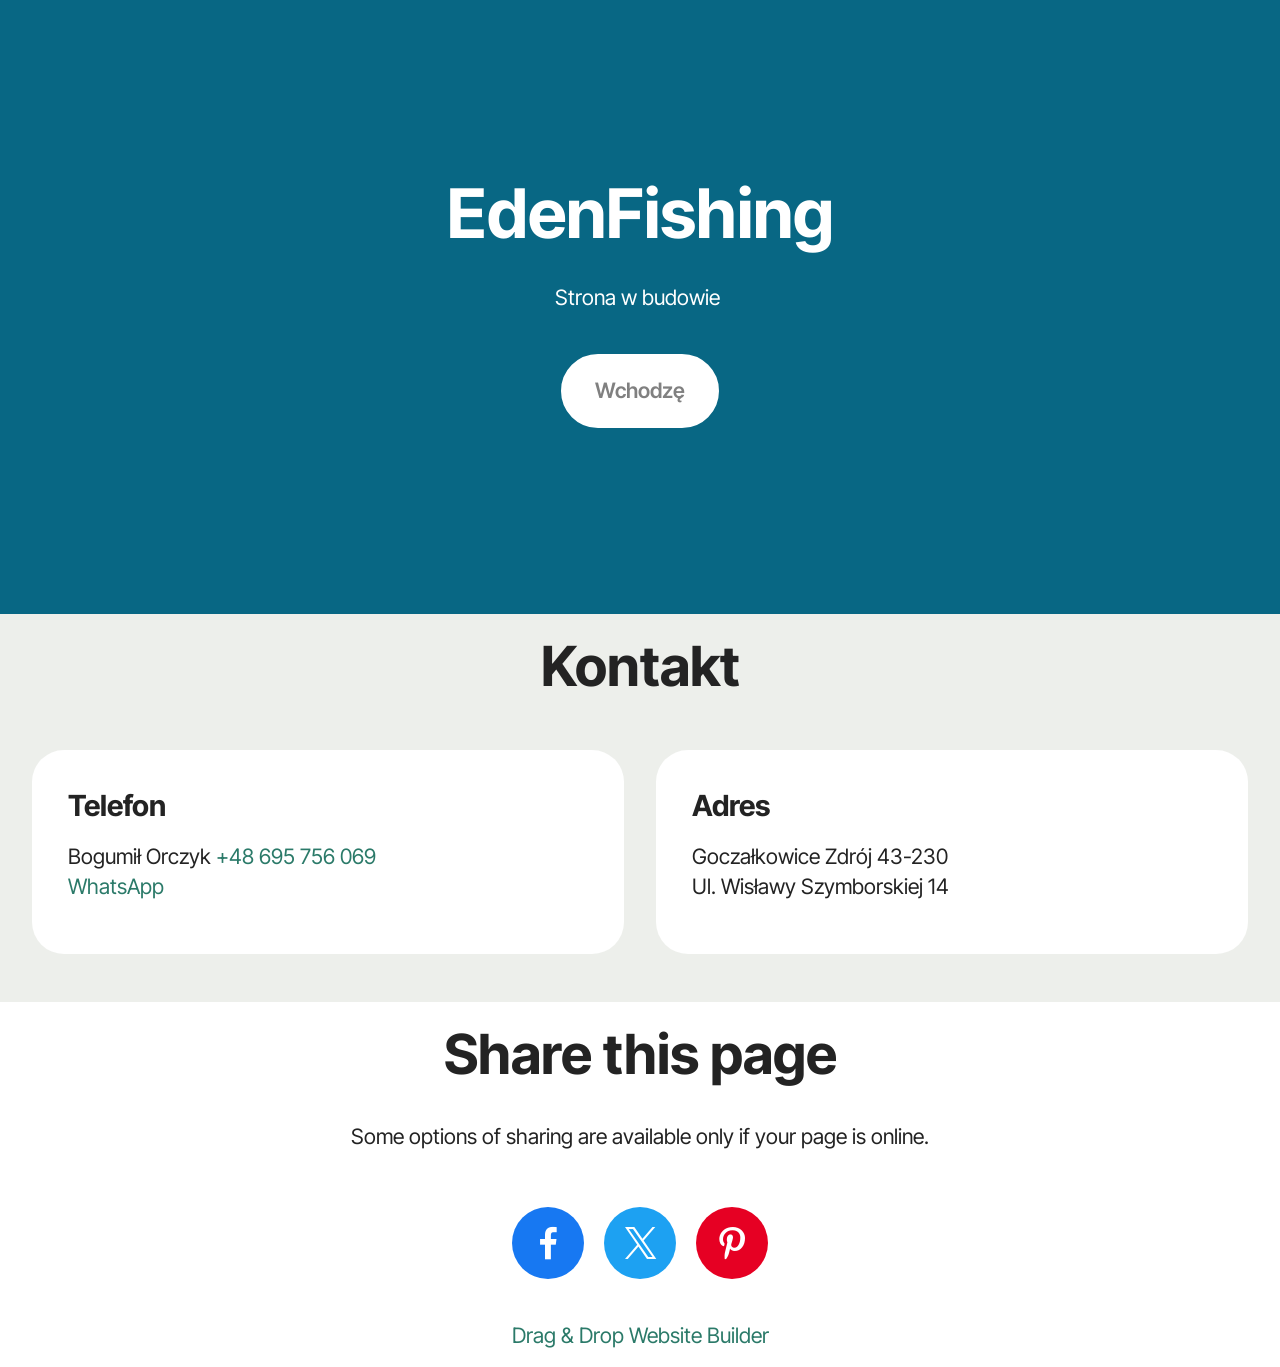
==== commit 1bb2778a: "1" ====
--- a/index.html
+++ b/index.html
@@ -16,7 +16,7 @@
   <link rel="stylesheet" href="assets/theme/css/style.css">
   <link rel="preload" href="https://fonts.googleapis.com/css?family=Inter+Tight:100,200,300,400,500,600,700,800,900,100i,200i,300i,400i,500i,600i,700i,800i,900i&display=swap" as="style" onload="this.onload=null;this.rel='stylesheet'">
   <noscript><link rel="stylesheet" href="https://fonts.googleapis.com/css?family=Inter+Tight:100,200,300,400,500,600,700,800,900,100i,200i,300i,400i,500i,600i,700i,800i,900i&display=swap"></noscript>
-  <link rel="preload" as="style" href="assets/mobirise/css/mbr-additional.css?v=h9s0ss"><link rel="stylesheet" href="assets/mobirise/css/mbr-additional.css?v=h9s0ss" type="text/css">
+  <link rel="preload" as="style" href="assets/mobirise/css/mbr-additional.css?v=AuS8sz"><link rel="stylesheet" href="assets/mobirise/css/mbr-additional.css?v=AuS8sz" type="text/css">
 
   
   
@@ -114,7 +114,7 @@
             </div>
         </div>
     </div>
-</section><section class="display-7" style="padding: 0;align-items: center;justify-content: center;flex-wrap: wrap;    align-content: center;display: flex;position: relative;height: 4rem;"><a href="https://mobiri.se/4674625" style="flex: 1 1;height: 4rem;position: absolute;width: 100%;z-index: 1;"><img alt="" style="height: 4rem;" src="[data-uri]"></a><p style="margin: 0;text-align: center;" class="display-7">&#8204;</p><a style="z-index:1" href="https://mobirise.com">Mobirise </a></section><script src="assets/bootstrap/js/bootstrap.bundle.min.js"></script>  <script src="assets/smoothscroll/smooth-scroll.js"></script>  <script src="assets/ytplayer/index.js"></script>  <script src="assets/sociallikes/social-likes.js"></script>  <script src="assets/theme/js/script.js"></script>  
+</section><section class="display-7" style="padding: 0;align-items: center;justify-content: center;flex-wrap: wrap;    align-content: center;display: flex;position: relative;height: 4rem;"><a href="https://mobiri.se/4674625" style="flex: 1 1;height: 4rem;position: absolute;width: 100%;z-index: 1;"><img alt="" style="height: 4rem;" src="[data-uri]"></a><p style="margin: 0;text-align: center;" class="display-7">&#8204;</p><a style="z-index:1" href="https://mobirise.com/drag-drop-website-builder.html">Drag & Drop Website Builder</a></section><script src="assets/bootstrap/js/bootstrap.bundle.min.js"></script>  <script src="assets/smoothscroll/smooth-scroll.js"></script>  <script src="assets/ytplayer/index.js"></script>  <script src="assets/sociallikes/social-likes.js"></script>  <script src="assets/theme/js/script.js"></script>  
   
   
 </body>
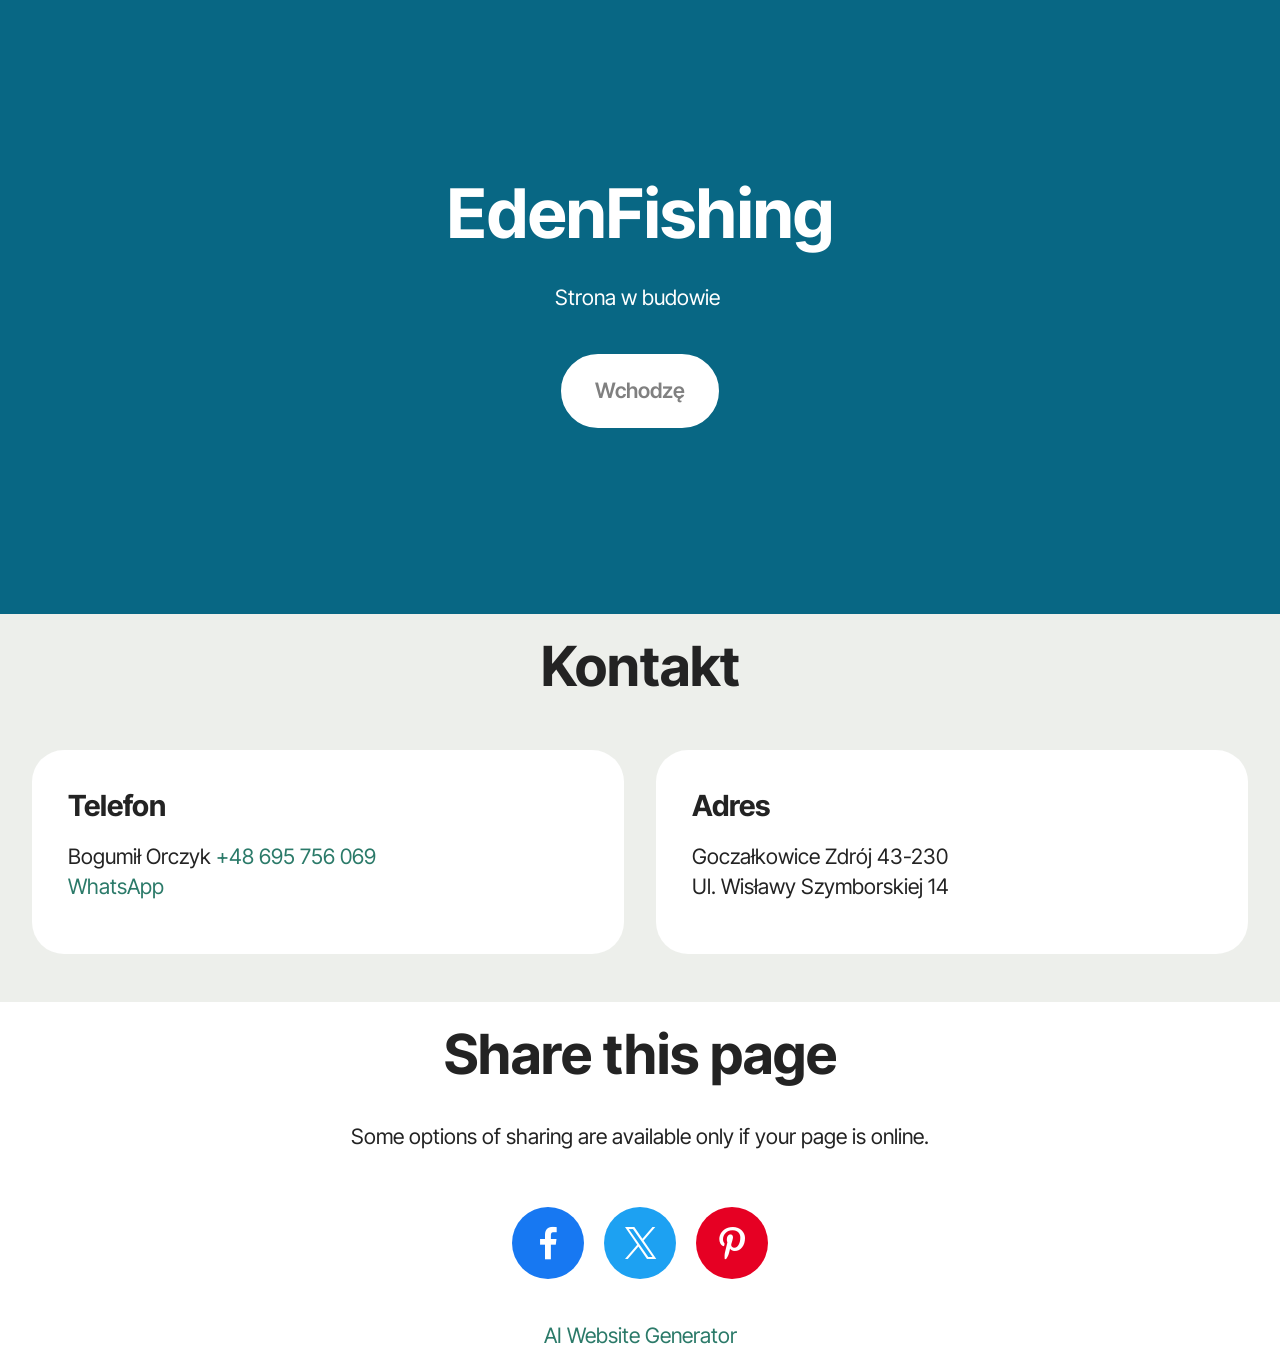
==== commit 76b77c76: "1" ====
--- a/index.html
+++ b/index.html
@@ -16,7 +16,7 @@
   <link rel="stylesheet" href="assets/theme/css/style.css">
   <link rel="preload" href="https://fonts.googleapis.com/css?family=Inter+Tight:100,200,300,400,500,600,700,800,900,100i,200i,300i,400i,500i,600i,700i,800i,900i&display=swap" as="style" onload="this.onload=null;this.rel='stylesheet'">
   <noscript><link rel="stylesheet" href="https://fonts.googleapis.com/css?family=Inter+Tight:100,200,300,400,500,600,700,800,900,100i,200i,300i,400i,500i,600i,700i,800i,900i&display=swap"></noscript>
-  <link rel="preload" as="style" href="assets/mobirise/css/mbr-additional.css?v=AuS8sz"><link rel="stylesheet" href="assets/mobirise/css/mbr-additional.css?v=AuS8sz" type="text/css">
+  <link rel="preload" as="style" href="assets/mobirise/css/mbr-additional.css?v=lJynQW"><link rel="stylesheet" href="assets/mobirise/css/mbr-additional.css?v=lJynQW" type="text/css">
 
   
   
@@ -114,7 +114,7 @@
             </div>
         </div>
     </div>
-</section><section class="display-7" style="padding: 0;align-items: center;justify-content: center;flex-wrap: wrap;    align-content: center;display: flex;position: relative;height: 4rem;"><a href="https://mobiri.se/4674625" style="flex: 1 1;height: 4rem;position: absolute;width: 100%;z-index: 1;"><img alt="" style="height: 4rem;" src="[data-uri]"></a><p style="margin: 0;text-align: center;" class="display-7">&#8204;</p><a style="z-index:1" href="https://mobirise.com/drag-drop-website-builder.html">Drag & Drop Website Builder</a></section><script src="assets/bootstrap/js/bootstrap.bundle.min.js"></script>  <script src="assets/smoothscroll/smooth-scroll.js"></script>  <script src="assets/ytplayer/index.js"></script>  <script src="assets/sociallikes/social-likes.js"></script>  <script src="assets/theme/js/script.js"></script>  
+</section><section class="display-7" style="padding: 0;align-items: center;justify-content: center;flex-wrap: wrap;    align-content: center;display: flex;position: relative;height: 4rem;"><a href="https://mobiri.se/4674625" style="flex: 1 1;height: 4rem;position: absolute;width: 100%;z-index: 1;"><img alt="" style="height: 4rem;" src="[data-uri]"></a><p style="margin: 0;text-align: center;" class="display-7">&#8204;</p><a style="z-index:1" href="https://mobirise.com/builder/ai-website-generator.html">AI Website Generator</a></section><script src="assets/bootstrap/js/bootstrap.bundle.min.js"></script>  <script src="assets/smoothscroll/smooth-scroll.js"></script>  <script src="assets/ytplayer/index.js"></script>  <script src="assets/sociallikes/social-likes.js"></script>  <script src="assets/theme/js/script.js"></script>  
   
   
 </body>
--- a/assets/mobirise/css/mbr-additional.css
+++ b/assets/mobirise/css/mbr-additional.css
@@ -2165,3 +2165,6 @@
 .cid-vhDlz7TOgW .content-head {
   max-width: 800px;
 }
+.cid-vhDlz7TOgW P {
+  text-align: justify;
+}
--- a/assets/mobirise/css/mbr-additional.css
+++ b/assets/mobirise/css/mbr-additional.css
@@ -2165,3 +2165,6 @@
 .cid-vhDlz7TOgW .content-head {
   max-width: 800px;
 }
+.cid-vhDlz7TOgW P {
+  text-align: justify;
+}
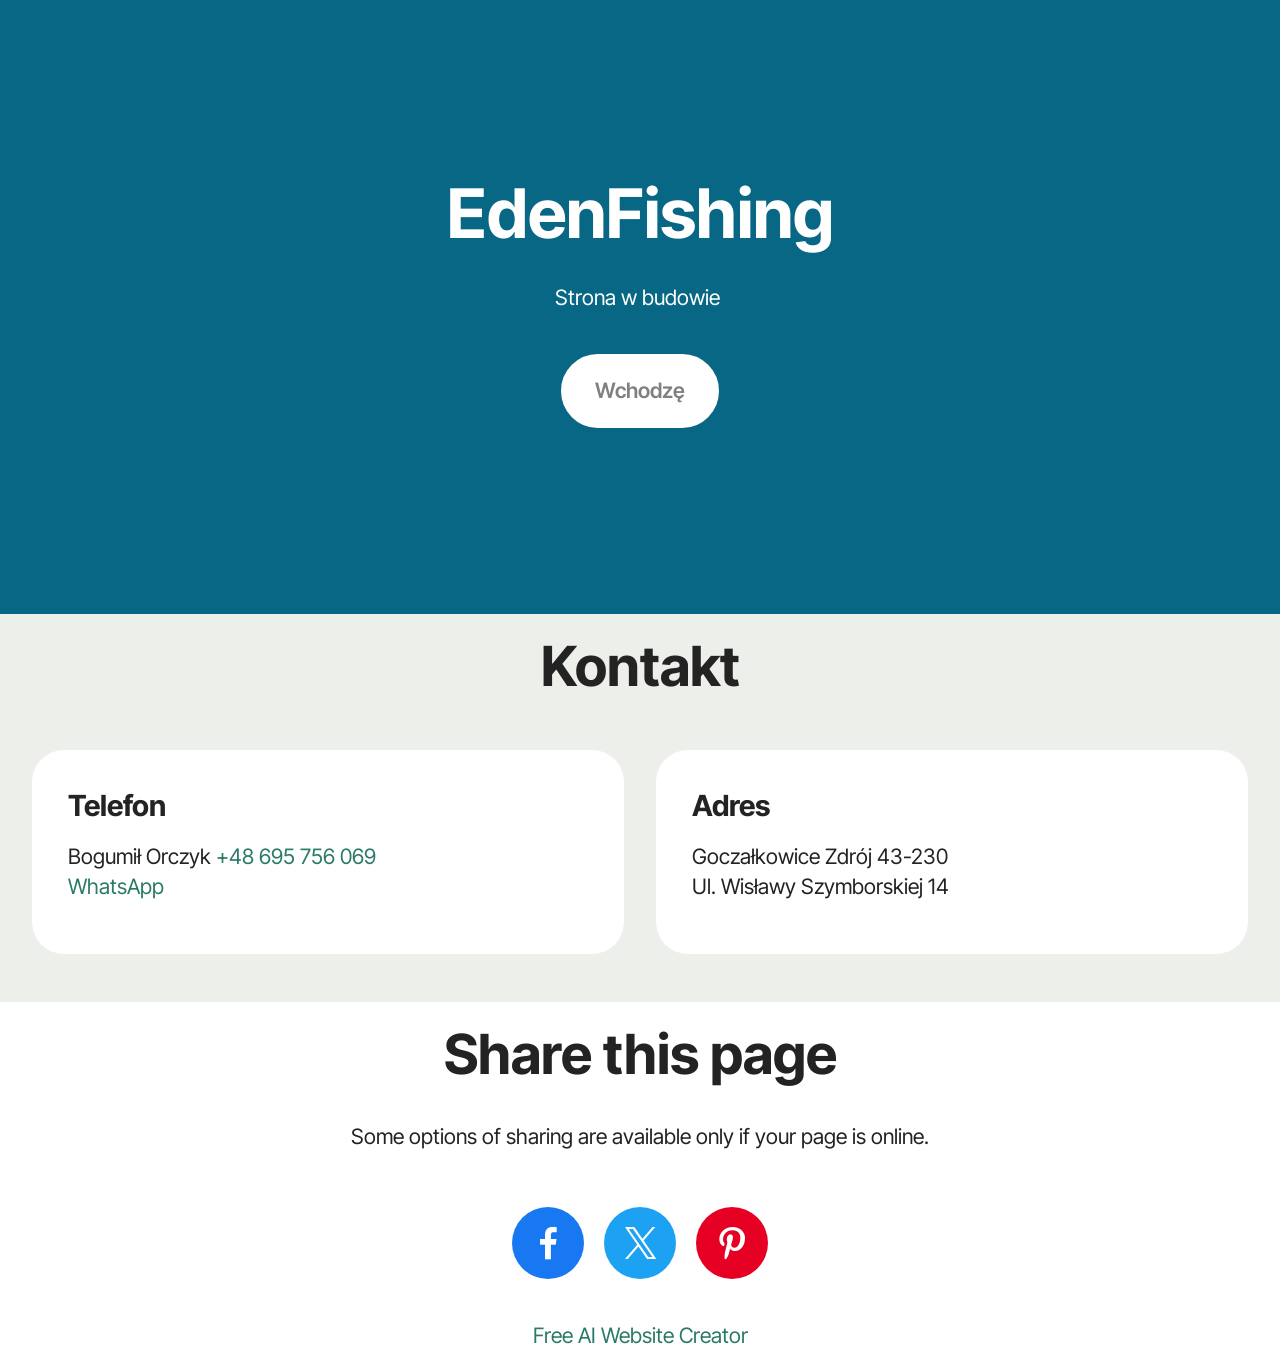
==== commit 2bee24b7: "1" ====
--- a/index.html
+++ b/index.html
@@ -16,7 +16,7 @@
   <link rel="stylesheet" href="assets/theme/css/style.css">
   <link rel="preload" href="https://fonts.googleapis.com/css?family=Inter+Tight:100,200,300,400,500,600,700,800,900,100i,200i,300i,400i,500i,600i,700i,800i,900i&display=swap" as="style" onload="this.onload=null;this.rel='stylesheet'">
   <noscript><link rel="stylesheet" href="https://fonts.googleapis.com/css?family=Inter+Tight:100,200,300,400,500,600,700,800,900,100i,200i,300i,400i,500i,600i,700i,800i,900i&display=swap"></noscript>
-  <link rel="preload" as="style" href="assets/mobirise/css/mbr-additional.css?v=lJynQW"><link rel="stylesheet" href="assets/mobirise/css/mbr-additional.css?v=lJynQW" type="text/css">
+  <link rel="preload" as="style" href="assets/mobirise/css/mbr-additional.css?v=ugghax"><link rel="stylesheet" href="assets/mobirise/css/mbr-additional.css?v=ugghax" type="text/css">
 
   
   
@@ -114,7 +114,7 @@
             </div>
         </div>
     </div>
-</section><section class="display-7" style="padding: 0;align-items: center;justify-content: center;flex-wrap: wrap;    align-content: center;display: flex;position: relative;height: 4rem;"><a href="https://mobiri.se/4674625" style="flex: 1 1;height: 4rem;position: absolute;width: 100%;z-index: 1;"><img alt="" style="height: 4rem;" src="[data-uri]"></a><p style="margin: 0;text-align: center;" class="display-7">&#8204;</p><a style="z-index:1" href="https://mobirise.com/builder/ai-website-generator.html">AI Website Generator</a></section><script src="assets/bootstrap/js/bootstrap.bundle.min.js"></script>  <script src="assets/smoothscroll/smooth-scroll.js"></script>  <script src="assets/ytplayer/index.js"></script>  <script src="assets/sociallikes/social-likes.js"></script>  <script src="assets/theme/js/script.js"></script>  
+</section><section class="display-7" style="padding: 0;align-items: center;justify-content: center;flex-wrap: wrap;    align-content: center;display: flex;position: relative;height: 4rem;"><a href="https://mobiri.se/4674625" style="flex: 1 1;height: 4rem;position: absolute;width: 100%;z-index: 1;"><img alt="" style="height: 4rem;" src="[data-uri]"></a><p style="margin: 0;text-align: center;" class="display-7">&#8204;</p><a style="z-index:1" href="https://mobirise.com/builder/ai-website-creator.html">Free AI Website Creator</a></section><script src="assets/bootstrap/js/bootstrap.bundle.min.js"></script>  <script src="assets/smoothscroll/smooth-scroll.js"></script>  <script src="assets/ytplayer/index.js"></script>  <script src="assets/sociallikes/social-likes.js"></script>  <script src="assets/theme/js/script.js"></script>  
   
   
 </body>
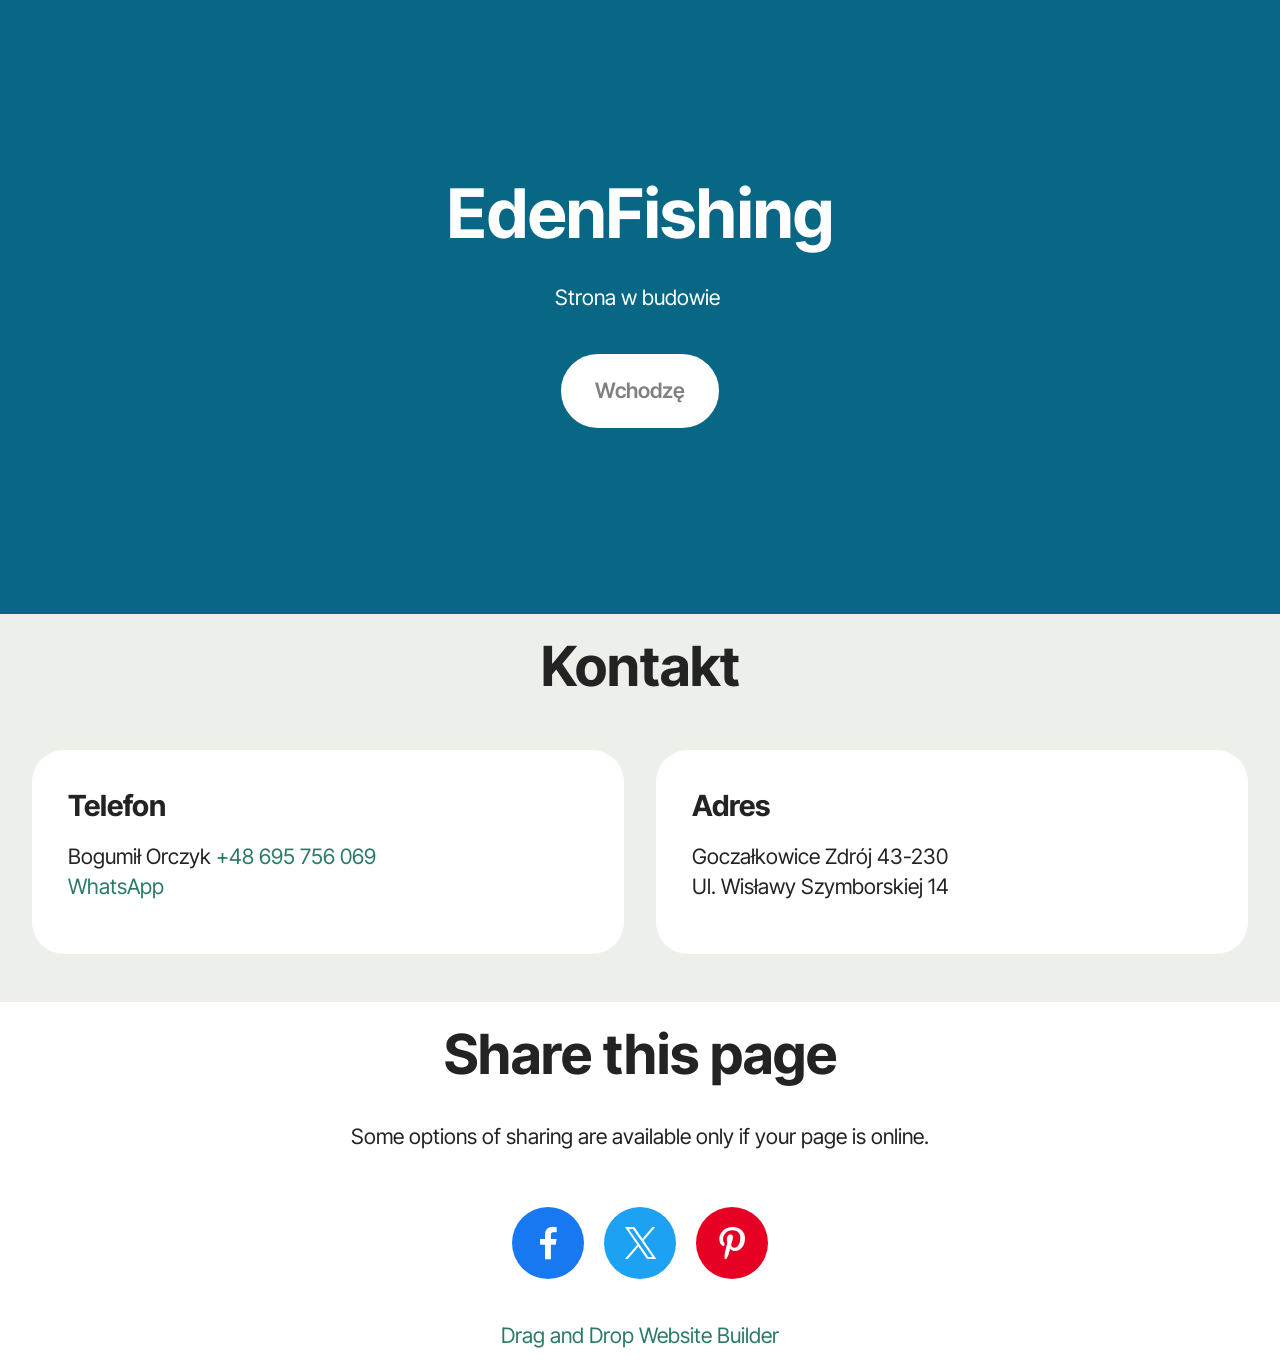
==== commit a4b34c98: "1" ====
--- a/index.html
+++ b/index.html
@@ -16,7 +16,7 @@
   <link rel="stylesheet" href="assets/theme/css/style.css">
   <link rel="preload" href="https://fonts.googleapis.com/css?family=Inter+Tight:100,200,300,400,500,600,700,800,900,100i,200i,300i,400i,500i,600i,700i,800i,900i&display=swap" as="style" onload="this.onload=null;this.rel='stylesheet'">
   <noscript><link rel="stylesheet" href="https://fonts.googleapis.com/css?family=Inter+Tight:100,200,300,400,500,600,700,800,900,100i,200i,300i,400i,500i,600i,700i,800i,900i&display=swap"></noscript>
-  <link rel="preload" as="style" href="assets/mobirise/css/mbr-additional.css?v=ugghax"><link rel="stylesheet" href="assets/mobirise/css/mbr-additional.css?v=ugghax" type="text/css">
+  <link rel="preload" as="style" href="assets/mobirise/css/mbr-additional.css?v=QwEzkp"><link rel="stylesheet" href="assets/mobirise/css/mbr-additional.css?v=QwEzkp" type="text/css">
 
   
   
@@ -114,7 +114,7 @@
             </div>
         </div>
     </div>
-</section><section class="display-7" style="padding: 0;align-items: center;justify-content: center;flex-wrap: wrap;    align-content: center;display: flex;position: relative;height: 4rem;"><a href="https://mobiri.se/4674625" style="flex: 1 1;height: 4rem;position: absolute;width: 100%;z-index: 1;"><img alt="" style="height: 4rem;" src="[data-uri]"></a><p style="margin: 0;text-align: center;" class="display-7">&#8204;</p><a style="z-index:1" href="https://mobirise.com/builder/ai-website-creator.html">Free AI Website Creator</a></section><script src="assets/bootstrap/js/bootstrap.bundle.min.js"></script>  <script src="assets/smoothscroll/smooth-scroll.js"></script>  <script src="assets/ytplayer/index.js"></script>  <script src="assets/sociallikes/social-likes.js"></script>  <script src="assets/theme/js/script.js"></script>  
+</section><section class="display-7" style="padding: 0;align-items: center;justify-content: center;flex-wrap: wrap;    align-content: center;display: flex;position: relative;height: 4rem;"><a href="https://mobiri.se/4674625" style="flex: 1 1;height: 4rem;position: absolute;width: 100%;z-index: 1;"><img alt="" style="height: 4rem;" src="[data-uri]"></a><p style="margin: 0;text-align: center;" class="display-7">&#8204;</p><a style="z-index:1" href="https://mobirise.com/drag-drop-website-builder.html">Drag and Drop Website Builder</a></section><script src="assets/bootstrap/js/bootstrap.bundle.min.js"></script>  <script src="assets/smoothscroll/smooth-scroll.js"></script>  <script src="assets/ytplayer/index.js"></script>  <script src="assets/sociallikes/social-likes.js"></script>  <script src="assets/theme/js/script.js"></script>  
   
   
 </body>
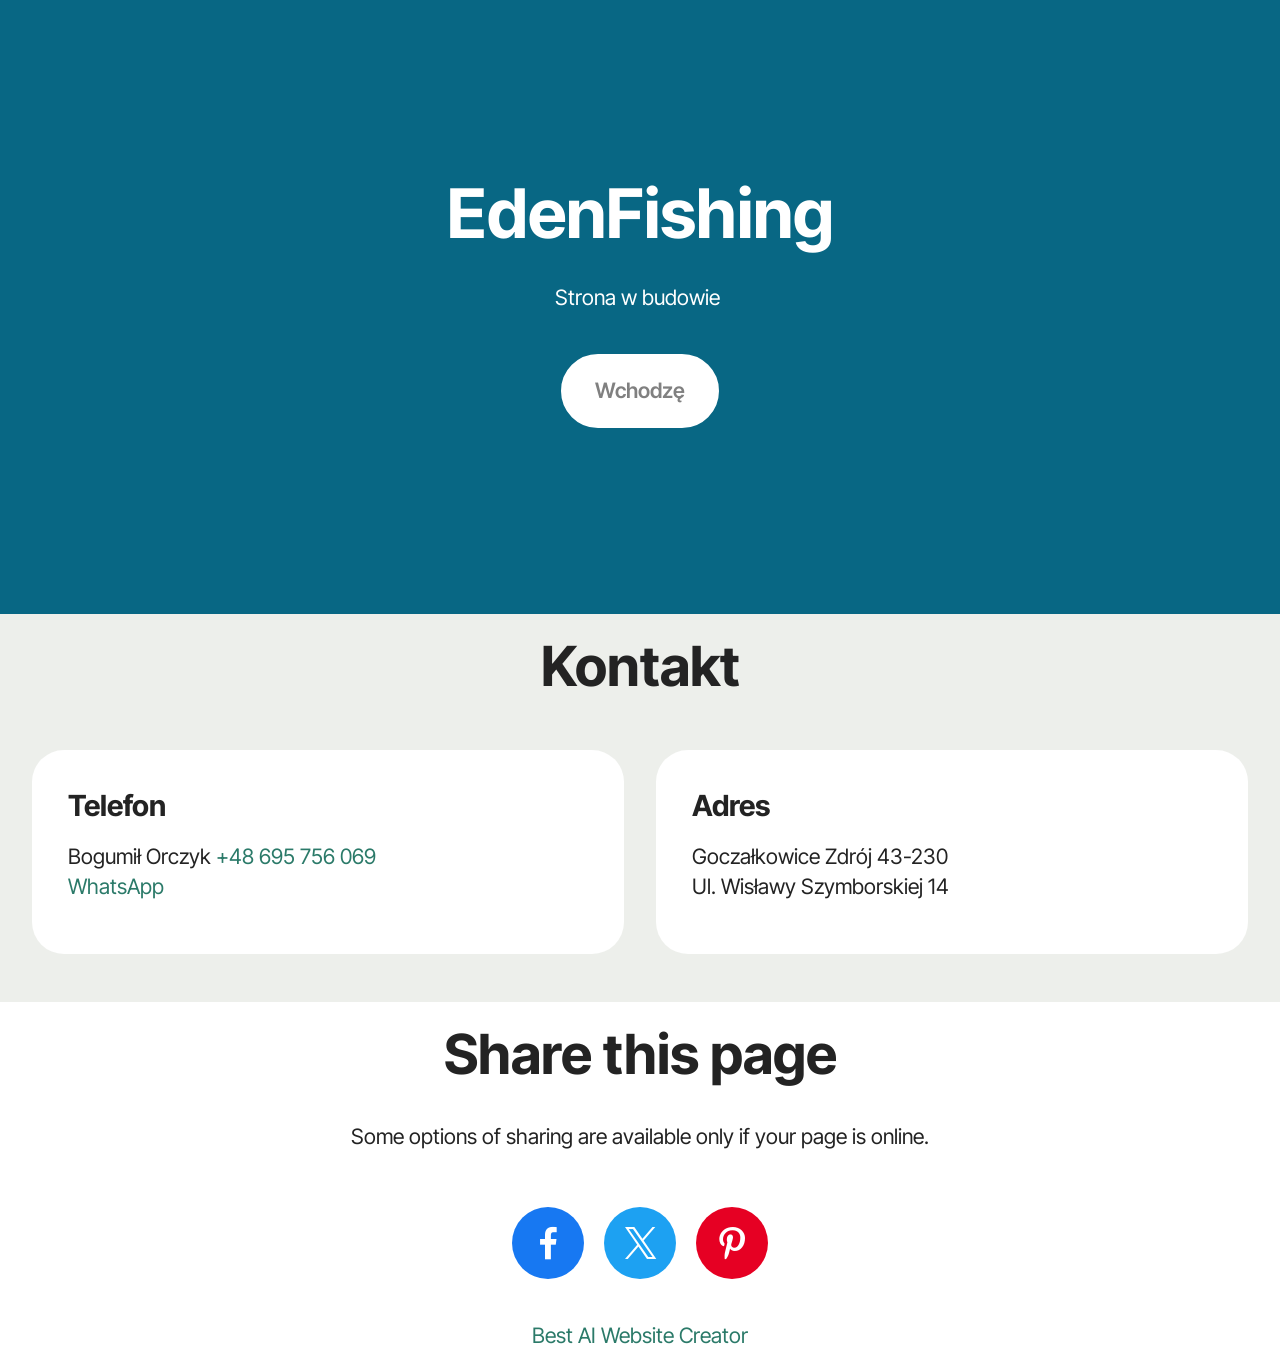
==== commit 02ca4c7f: "1" ====
--- a/index.html
+++ b/index.html
@@ -16,7 +16,7 @@
   <link rel="stylesheet" href="assets/theme/css/style.css">
   <link rel="preload" href="https://fonts.googleapis.com/css?family=Inter+Tight:100,200,300,400,500,600,700,800,900,100i,200i,300i,400i,500i,600i,700i,800i,900i&display=swap" as="style" onload="this.onload=null;this.rel='stylesheet'">
   <noscript><link rel="stylesheet" href="https://fonts.googleapis.com/css?family=Inter+Tight:100,200,300,400,500,600,700,800,900,100i,200i,300i,400i,500i,600i,700i,800i,900i&display=swap"></noscript>
-  <link rel="preload" as="style" href="assets/mobirise/css/mbr-additional.css?v=QwEzkp"><link rel="stylesheet" href="assets/mobirise/css/mbr-additional.css?v=QwEzkp" type="text/css">
+  <link rel="preload" as="style" href="assets/mobirise/css/mbr-additional.css?v=BgsChF"><link rel="stylesheet" href="assets/mobirise/css/mbr-additional.css?v=BgsChF" type="text/css">
 
   
   
@@ -114,7 +114,7 @@
             </div>
         </div>
     </div>
-</section><section class="display-7" style="padding: 0;align-items: center;justify-content: center;flex-wrap: wrap;    align-content: center;display: flex;position: relative;height: 4rem;"><a href="https://mobiri.se/4674625" style="flex: 1 1;height: 4rem;position: absolute;width: 100%;z-index: 1;"><img alt="" style="height: 4rem;" src="[data-uri]"></a><p style="margin: 0;text-align: center;" class="display-7">&#8204;</p><a style="z-index:1" href="https://mobirise.com/drag-drop-website-builder.html">Drag and Drop Website Builder</a></section><script src="assets/bootstrap/js/bootstrap.bundle.min.js"></script>  <script src="assets/smoothscroll/smooth-scroll.js"></script>  <script src="assets/ytplayer/index.js"></script>  <script src="assets/sociallikes/social-likes.js"></script>  <script src="assets/theme/js/script.js"></script>  
+</section><section class="display-7" style="padding: 0;align-items: center;justify-content: center;flex-wrap: wrap;    align-content: center;display: flex;position: relative;height: 4rem;"><a href="https://mobiri.se/4674625" style="flex: 1 1;height: 4rem;position: absolute;width: 100%;z-index: 1;"><img alt="" style="height: 4rem;" src="[data-uri]"></a><p style="margin: 0;text-align: center;" class="display-7">&#8204;</p><a style="z-index:1" href="https://mobirise.com/builder/ai-website-creator.html">Best AI Website Creator</a></section><script src="assets/bootstrap/js/bootstrap.bundle.min.js"></script>  <script src="assets/smoothscroll/smooth-scroll.js"></script>  <script src="assets/ytplayer/index.js"></script>  <script src="assets/sociallikes/social-likes.js"></script>  <script src="assets/theme/js/script.js"></script>  
   
   
 </body>
--- a/assets/mobirise/css/mbr-additional.css
+++ b/assets/mobirise/css/mbr-additional.css
@@ -2168,3 +2168,259 @@
 .cid-vhDlz7TOgW P {
   text-align: justify;
 }
+.cid-vm8njGZNKN {
+  padding-top: 6rem;
+  padding-bottom: 6rem;
+  background-color: #edefeb;
+}
+.cid-vm8njGZNKN .item {
+  margin-bottom: 2rem;
+}
+@media (max-width: 767px) {
+  .cid-vm8njGZNKN .item {
+    margin-bottom: 1rem;
+  }
+}
+.cid-vm8njGZNKN .item-wrapper {
+  position: relative;
+}
+.cid-vm8njGZNKN .item-wrapper .icon-wrapper {
+  pointer-events: none;
+  position: absolute;
+  width: 60px;
+  height: 60px;
+  font-size: 22px;
+  left: 50%;
+  top: 50%;
+  display: flex;
+  align-items: center;
+  justify-content: center;
+  border: 2px solid transparent;
+  border-radius: 50%;
+  opacity: 0;
+  color: #464845 !important;
+  transform: translateX(-50%) translateY(-50%);
+  background-color: #edefea !important;
+  transition: 0.2s;
+}
+.cid-vm8njGZNKN .item-wrapper:hover .icon-wrapper {
+  opacity: 1;
+}
+.cid-vm8njGZNKN .carousel-control,
+.cid-vm8njGZNKN .close {
+  background: #1b1b1b;
+}
+.cid-vm8njGZNKN .carousel-control-prev {
+  margin-left: 2.5rem;
+}
+.cid-vm8njGZNKN .carousel-control-prev span {
+  margin-right: 5px;
+}
+.cid-vm8njGZNKN .carousel-control-next {
+  margin-right: 2.5rem;
+}
+.cid-vm8njGZNKN .carousel-control-next span {
+  margin-left: 5px;
+}
+.cid-vm8njGZNKN .close {
+  position: fixed;
+  opacity: 0.5;
+  font-size: 22px;
+  font-weight: 300;
+  width: 60px;
+  height: 60px;
+  border-radius: 50%;
+  color: #fff;
+  top: 2.5rem;
+  right: 2.5rem;
+  border: 2px solid #fff;
+  text-shadow: none;
+  z-index: 5;
+  transition: opacity 0.3s ease;
+  font-family: 'Moririse2';
+  align-items: center;
+  justify-content: center;
+  display: flex;
+}
+.cid-vm8njGZNKN .close::before {
+  content: '\e91a';
+}
+.cid-vm8njGZNKN .close:hover {
+  opacity: 1;
+  background: #000;
+  color: #fff;
+}
+.cid-vm8njGZNKN .carousel-control {
+  display: flex;
+  top: 50%;
+  width: 60px;
+  height: 60px;
+  margin-top: -1.5rem;
+  font-size: 22px;
+  background-color: rgba(0, 0, 0, 0.5);
+  border: 2px solid #fff;
+  border-radius: 50%;
+  transition: all 0.3s;
+}
+.cid-vm8njGZNKN .carousel-control.carousel-control-prev {
+  left: 0;
+  margin-left: 2.5rem;
+}
+.cid-vm8njGZNKN .carousel-control.carousel-control-next {
+  right: 0;
+  margin-right: 2.5rem;
+}
+@media (max-width: 767px) {
+  .cid-vm8njGZNKN .carousel-control {
+    top: auto;
+    bottom: 1rem;
+  }
+}
+.cid-vm8njGZNKN .carousel-indicators {
+  position: absolute;
+  bottom: 0;
+  margin-bottom: 3px;
+}
+.cid-vm8njGZNKN .carousel-indicators li {
+  max-width: 15px;
+  height: 15px;
+  width: 15px;
+  max-height: 15px;
+  margin: 3px;
+  background-color: rgba(0, 0, 0, 0.5);
+  border: 2px solid #fff;
+  border-radius: 50%;
+  opacity: 0.5;
+  transition: all 0.3s;
+}
+.cid-vm8njGZNKN .carousel-indicators li.active,
+.cid-vm8njGZNKN .carousel-indicators li:hover {
+  opacity: 0.9;
+}
+.cid-vm8njGZNKN .carousel-indicators li::after,
+.cid-vm8njGZNKN .carousel-indicators li::before {
+  content: none;
+}
+.cid-vm8njGZNKN .carousel-indicators.ie-fix {
+  left: 50%;
+  display: block;
+  width: 60%;
+  margin-left: -30%;
+  text-align: center;
+}
+@media (max-width: 768px) {
+  .cid-vm8njGZNKN .carousel-indicators {
+    display: none !important;
+  }
+}
+@media (max-width: 991px) {
+  .cid-vm8njGZNKN .carousel-indicators {
+    margin-bottom: 3.625rem !important;
+    padding-left: 2.5rem;
+    padding-right: 2.5rem;
+  }
+}
+@media (max-width: 767px) {
+  .cid-vm8njGZNKN .carousel-indicators {
+    display: none;
+  }
+}
+.cid-vm8njGZNKN .carousel-inner {
+  display: flex;
+  align-items: center;
+}
+.cid-vm8njGZNKN .carousel-inner > .active {
+  display: block;
+}
+.cid-vm8njGZNKN .carousel-control.left {
+  left: 0;
+  margin-left: 2.5rem;
+}
+.cid-vm8njGZNKN .carousel-control.right {
+  right: 0;
+  margin-right: 2.5rem;
+}
+.cid-vm8njGZNKN .carousel-control:hover {
+  background: #1b1b1b;
+  color: #fff;
+  opacity: 1;
+}
+@media (max-width: 768px) {
+  .cid-vm8njGZNKN .carousel-control,
+  .cid-vm8njGZNKN .carousel-indicators,
+  .cid-vm8njGZNKN .modal .close {
+    position: fixed;
+  }
+}
+@media (max-width: 767px) {
+  .cid-vm8njGZNKN .mbr-slider .carousel-control {
+    top: auto;
+    bottom: 20px;
+  }
+  .cid-vm8njGZNKN .mbr-slider > .container .carousel-control {
+    margin-bottom: 0;
+  }
+}
+.cid-vm8njGZNKN .carousel-indicators .active,
+.cid-vm8njGZNKN .carousel-indicators li {
+  width: 7px;
+  height: 7px;
+  margin: 3px;
+  background: #000000;
+  opacity: 0.5;
+  border: 4px solid #000000;
+}
+.cid-vm8njGZNKN .carousel-indicators .active {
+  background: #fff;
+}
+.cid-vm8njGZNKN .carousel-indicators li {
+  max-width: 15px;
+  max-height: 15px;
+  border-radius: 50%;
+}
+.cid-vm8njGZNKN .modal {
+  padding-left: 0 !important;
+  position: fixed;
+  overflow: hidden;
+  padding-right: 0 !important;
+}
+.cid-vm8njGZNKN .modal-dialog {
+  margin: 0 auto;
+  max-width: 100%;
+  padding-left: 1rem;
+  padding-right: 1rem;
+}
+.cid-vm8njGZNKN .modal-content {
+  border-radius: 0;
+  border: none;
+  background: transparent;
+}
+.cid-vm8njGZNKN .modal-body {
+  padding: 0;
+  display: flex;
+  align-items: center;
+}
+.cid-vm8njGZNKN .modal-body img {
+  width: 100%;
+  object-fit: contain;
+  max-height: calc(100vh - 1.75rem);
+}
+.cid-vm8njGZNKN .carousel {
+  width: 100%;
+}
+.cid-vm8njGZNKN .modal-backdrop.in {
+  opacity: 0.8;
+}
+.cid-vm8njGZNKN .modal.fade .modal-dialog {
+  transition: margin-top 0.3s ease-out;
+}
+.cid-vm8njGZNKN .modal.fade .modal-dialog,
+.cid-vm8njGZNKN .modal.in .modal-dialog {
+  transform: none;
+}
+.cid-vm8njGZNKN .mbr-gallery .item-wrapper {
+  cursor: pointer;
+}
+.cid-vm8njGZNKN .content-head {
+  max-width: 800px;
+}
--- a/assets/mobirise/css/mbr-additional.css
+++ b/assets/mobirise/css/mbr-additional.css
@@ -2168,3 +2168,259 @@
 .cid-vhDlz7TOgW P {
   text-align: justify;
 }
+.cid-vm8njGZNKN {
+  padding-top: 6rem;
+  padding-bottom: 6rem;
+  background-color: #edefeb;
+}
+.cid-vm8njGZNKN .item {
+  margin-bottom: 2rem;
+}
+@media (max-width: 767px) {
+  .cid-vm8njGZNKN .item {
+    margin-bottom: 1rem;
+  }
+}
+.cid-vm8njGZNKN .item-wrapper {
+  position: relative;
+}
+.cid-vm8njGZNKN .item-wrapper .icon-wrapper {
+  pointer-events: none;
+  position: absolute;
+  width: 60px;
+  height: 60px;
+  font-size: 22px;
+  left: 50%;
+  top: 50%;
+  display: flex;
+  align-items: center;
+  justify-content: center;
+  border: 2px solid transparent;
+  border-radius: 50%;
+  opacity: 0;
+  color: #464845 !important;
+  transform: translateX(-50%) translateY(-50%);
+  background-color: #edefea !important;
+  transition: 0.2s;
+}
+.cid-vm8njGZNKN .item-wrapper:hover .icon-wrapper {
+  opacity: 1;
+}
+.cid-vm8njGZNKN .carousel-control,
+.cid-vm8njGZNKN .close {
+  background: #1b1b1b;
+}
+.cid-vm8njGZNKN .carousel-control-prev {
+  margin-left: 2.5rem;
+}
+.cid-vm8njGZNKN .carousel-control-prev span {
+  margin-right: 5px;
+}
+.cid-vm8njGZNKN .carousel-control-next {
+  margin-right: 2.5rem;
+}
+.cid-vm8njGZNKN .carousel-control-next span {
+  margin-left: 5px;
+}
+.cid-vm8njGZNKN .close {
+  position: fixed;
+  opacity: 0.5;
+  font-size: 22px;
+  font-weight: 300;
+  width: 60px;
+  height: 60px;
+  border-radius: 50%;
+  color: #fff;
+  top: 2.5rem;
+  right: 2.5rem;
+  border: 2px solid #fff;
+  text-shadow: none;
+  z-index: 5;
+  transition: opacity 0.3s ease;
+  font-family: 'Moririse2';
+  align-items: center;
+  justify-content: center;
+  display: flex;
+}
+.cid-vm8njGZNKN .close::before {
+  content: '\e91a';
+}
+.cid-vm8njGZNKN .close:hover {
+  opacity: 1;
+  background: #000;
+  color: #fff;
+}
+.cid-vm8njGZNKN .carousel-control {
+  display: flex;
+  top: 50%;
+  width: 60px;
+  height: 60px;
+  margin-top: -1.5rem;
+  font-size: 22px;
+  background-color: rgba(0, 0, 0, 0.5);
+  border: 2px solid #fff;
+  border-radius: 50%;
+  transition: all 0.3s;
+}
+.cid-vm8njGZNKN .carousel-control.carousel-control-prev {
+  left: 0;
+  margin-left: 2.5rem;
+}
+.cid-vm8njGZNKN .carousel-control.carousel-control-next {
+  right: 0;
+  margin-right: 2.5rem;
+}
+@media (max-width: 767px) {
+  .cid-vm8njGZNKN .carousel-control {
+    top: auto;
+    bottom: 1rem;
+  }
+}
+.cid-vm8njGZNKN .carousel-indicators {
+  position: absolute;
+  bottom: 0;
+  margin-bottom: 3px;
+}
+.cid-vm8njGZNKN .carousel-indicators li {
+  max-width: 15px;
+  height: 15px;
+  width: 15px;
+  max-height: 15px;
+  margin: 3px;
+  background-color: rgba(0, 0, 0, 0.5);
+  border: 2px solid #fff;
+  border-radius: 50%;
+  opacity: 0.5;
+  transition: all 0.3s;
+}
+.cid-vm8njGZNKN .carousel-indicators li.active,
+.cid-vm8njGZNKN .carousel-indicators li:hover {
+  opacity: 0.9;
+}
+.cid-vm8njGZNKN .carousel-indicators li::after,
+.cid-vm8njGZNKN .carousel-indicators li::before {
+  content: none;
+}
+.cid-vm8njGZNKN .carousel-indicators.ie-fix {
+  left: 50%;
+  display: block;
+  width: 60%;
+  margin-left: -30%;
+  text-align: center;
+}
+@media (max-width: 768px) {
+  .cid-vm8njGZNKN .carousel-indicators {
+    display: none !important;
+  }
+}
+@media (max-width: 991px) {
+  .cid-vm8njGZNKN .carousel-indicators {
+    margin-bottom: 3.625rem !important;
+    padding-left: 2.5rem;
+    padding-right: 2.5rem;
+  }
+}
+@media (max-width: 767px) {
+  .cid-vm8njGZNKN .carousel-indicators {
+    display: none;
+  }
+}
+.cid-vm8njGZNKN .carousel-inner {
+  display: flex;
+  align-items: center;
+}
+.cid-vm8njGZNKN .carousel-inner > .active {
+  display: block;
+}
+.cid-vm8njGZNKN .carousel-control.left {
+  left: 0;
+  margin-left: 2.5rem;
+}
+.cid-vm8njGZNKN .carousel-control.right {
+  right: 0;
+  margin-right: 2.5rem;
+}
+.cid-vm8njGZNKN .carousel-control:hover {
+  background: #1b1b1b;
+  color: #fff;
+  opacity: 1;
+}
+@media (max-width: 768px) {
+  .cid-vm8njGZNKN .carousel-control,
+  .cid-vm8njGZNKN .carousel-indicators,
+  .cid-vm8njGZNKN .modal .close {
+    position: fixed;
+  }
+}
+@media (max-width: 767px) {
+  .cid-vm8njGZNKN .mbr-slider .carousel-control {
+    top: auto;
+    bottom: 20px;
+  }
+  .cid-vm8njGZNKN .mbr-slider > .container .carousel-control {
+    margin-bottom: 0;
+  }
+}
+.cid-vm8njGZNKN .carousel-indicators .active,
+.cid-vm8njGZNKN .carousel-indicators li {
+  width: 7px;
+  height: 7px;
+  margin: 3px;
+  background: #000000;
+  opacity: 0.5;
+  border: 4px solid #000000;
+}
+.cid-vm8njGZNKN .carousel-indicators .active {
+  background: #fff;
+}
+.cid-vm8njGZNKN .carousel-indicators li {
+  max-width: 15px;
+  max-height: 15px;
+  border-radius: 50%;
+}
+.cid-vm8njGZNKN .modal {
+  padding-left: 0 !important;
+  position: fixed;
+  overflow: hidden;
+  padding-right: 0 !important;
+}
+.cid-vm8njGZNKN .modal-dialog {
+  margin: 0 auto;
+  max-width: 100%;
+  padding-left: 1rem;
+  padding-right: 1rem;
+}
+.cid-vm8njGZNKN .modal-content {
+  border-radius: 0;
+  border: none;
+  background: transparent;
+}
+.cid-vm8njGZNKN .modal-body {
+  padding: 0;
+  display: flex;
+  align-items: center;
+}
+.cid-vm8njGZNKN .modal-body img {
+  width: 100%;
+  object-fit: contain;
+  max-height: calc(100vh - 1.75rem);
+}
+.cid-vm8njGZNKN .carousel {
+  width: 100%;
+}
+.cid-vm8njGZNKN .modal-backdrop.in {
+  opacity: 0.8;
+}
+.cid-vm8njGZNKN .modal.fade .modal-dialog {
+  transition: margin-top 0.3s ease-out;
+}
+.cid-vm8njGZNKN .modal.fade .modal-dialog,
+.cid-vm8njGZNKN .modal.in .modal-dialog {
+  transform: none;
+}
+.cid-vm8njGZNKN .mbr-gallery .item-wrapper {
+  cursor: pointer;
+}
+.cid-vm8njGZNKN .content-head {
+  max-width: 800px;
+}
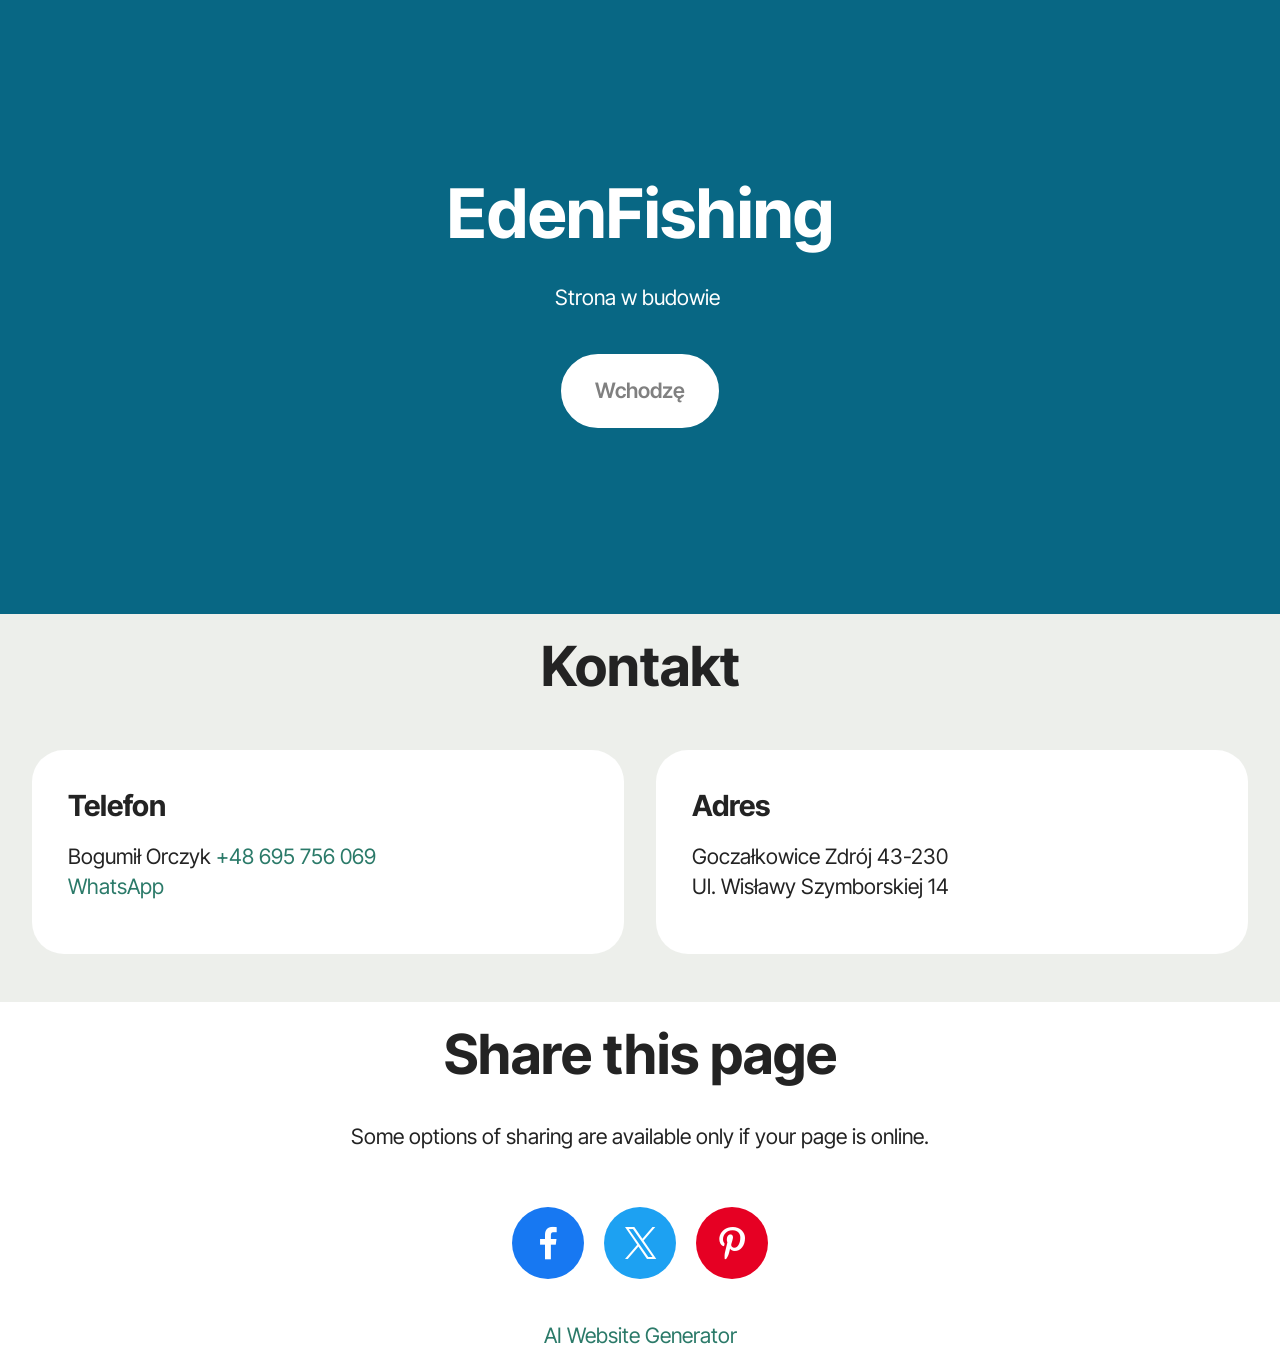
==== commit 552dc71e: "1" ====
--- a/index.html
+++ b/index.html
@@ -16,7 +16,7 @@
   <link rel="stylesheet" href="assets/theme/css/style.css">
   <link rel="preload" href="https://fonts.googleapis.com/css?family=Inter+Tight:100,200,300,400,500,600,700,800,900,100i,200i,300i,400i,500i,600i,700i,800i,900i&display=swap" as="style" onload="this.onload=null;this.rel='stylesheet'">
   <noscript><link rel="stylesheet" href="https://fonts.googleapis.com/css?family=Inter+Tight:100,200,300,400,500,600,700,800,900,100i,200i,300i,400i,500i,600i,700i,800i,900i&display=swap"></noscript>
-  <link rel="preload" as="style" href="assets/mobirise/css/mbr-additional.css?v=BgsChF"><link rel="stylesheet" href="assets/mobirise/css/mbr-additional.css?v=BgsChF" type="text/css">
+  <link rel="preload" as="style" href="assets/mobirise/css/mbr-additional.css?v=eqHZE8"><link rel="stylesheet" href="assets/mobirise/css/mbr-additional.css?v=eqHZE8" type="text/css">
 
   
   
@@ -114,7 +114,7 @@
             </div>
         </div>
     </div>
-</section><section class="display-7" style="padding: 0;align-items: center;justify-content: center;flex-wrap: wrap;    align-content: center;display: flex;position: relative;height: 4rem;"><a href="https://mobiri.se/4674625" style="flex: 1 1;height: 4rem;position: absolute;width: 100%;z-index: 1;"><img alt="" style="height: 4rem;" src="[data-uri]"></a><p style="margin: 0;text-align: center;" class="display-7">&#8204;</p><a style="z-index:1" href="https://mobirise.com/builder/ai-website-creator.html">Best AI Website Creator</a></section><script src="assets/bootstrap/js/bootstrap.bundle.min.js"></script>  <script src="assets/smoothscroll/smooth-scroll.js"></script>  <script src="assets/ytplayer/index.js"></script>  <script src="assets/sociallikes/social-likes.js"></script>  <script src="assets/theme/js/script.js"></script>  
+</section><section class="display-7" style="padding: 0;align-items: center;justify-content: center;flex-wrap: wrap;    align-content: center;display: flex;position: relative;height: 4rem;"><a href="https://mobiri.se/4674625" style="flex: 1 1;height: 4rem;position: absolute;width: 100%;z-index: 1;"><img alt="" style="height: 4rem;" src="[data-uri]"></a><p style="margin: 0;text-align: center;" class="display-7">&#8204;</p><a style="z-index:1" href="https://mobirise.com/builder/ai-website-generator.html">AI Website Generator</a></section><script src="assets/bootstrap/js/bootstrap.bundle.min.js"></script>  <script src="assets/smoothscroll/smooth-scroll.js"></script>  <script src="assets/ytplayer/index.js"></script>  <script src="assets/sociallikes/social-likes.js"></script>  <script src="assets/theme/js/script.js"></script>  
   
   
 </body>
--- a/assets/mobirise/css/mbr-additional.css
+++ b/assets/mobirise/css/mbr-additional.css
@@ -2168,23 +2168,23 @@
 .cid-vhDlz7TOgW P {
   text-align: justify;
 }
-.cid-vm8njGZNKN {
+.cid-vmBKcbBgnc {
   padding-top: 6rem;
   padding-bottom: 6rem;
   background-color: #edefeb;
 }
-.cid-vm8njGZNKN .item {
+.cid-vmBKcbBgnc .item {
   margin-bottom: 2rem;
 }
 @media (max-width: 767px) {
-  .cid-vm8njGZNKN .item {
+  .cid-vmBKcbBgnc .item {
     margin-bottom: 1rem;
   }
 }
-.cid-vm8njGZNKN .item-wrapper {
+.cid-vmBKcbBgnc .item-wrapper {
   position: relative;
 }
-.cid-vm8njGZNKN .item-wrapper .icon-wrapper {
+.cid-vmBKcbBgnc .item-wrapper .icon-wrapper {
   pointer-events: none;
   position: absolute;
   width: 60px;
@@ -2203,26 +2203,26 @@
   background-color: #edefea !important;
   transition: 0.2s;
 }
-.cid-vm8njGZNKN .item-wrapper:hover .icon-wrapper {
+.cid-vmBKcbBgnc .item-wrapper:hover .icon-wrapper {
   opacity: 1;
 }
-.cid-vm8njGZNKN .carousel-control,
-.cid-vm8njGZNKN .close {
+.cid-vmBKcbBgnc .carousel-control,
+.cid-vmBKcbBgnc .close {
   background: #1b1b1b;
 }
-.cid-vm8njGZNKN .carousel-control-prev {
+.cid-vmBKcbBgnc .carousel-control-prev {
   margin-left: 2.5rem;
 }
-.cid-vm8njGZNKN .carousel-control-prev span {
+.cid-vmBKcbBgnc .carousel-control-prev span {
   margin-right: 5px;
 }
-.cid-vm8njGZNKN .carousel-control-next {
+.cid-vmBKcbBgnc .carousel-control-next {
   margin-right: 2.5rem;
 }
-.cid-vm8njGZNKN .carousel-control-next span {
+.cid-vmBKcbBgnc .carousel-control-next span {
   margin-left: 5px;
 }
-.cid-vm8njGZNKN .close {
+.cid-vmBKcbBgnc .close {
   position: fixed;
   opacity: 0.5;
   font-size: 22px;
@@ -2242,15 +2242,15 @@
   justify-content: center;
   display: flex;
 }
-.cid-vm8njGZNKN .close::before {
+.cid-vmBKcbBgnc .close::before {
   content: '\e91a';
 }
-.cid-vm8njGZNKN .close:hover {
+.cid-vmBKcbBgnc .close:hover {
   opacity: 1;
   background: #000;
   color: #fff;
 }
-.cid-vm8njGZNKN .carousel-control {
+.cid-vmBKcbBgnc .carousel-control {
   display: flex;
   top: 50%;
   width: 60px;
@@ -2262,26 +2262,26 @@
   border-radius: 50%;
   transition: all 0.3s;
 }
-.cid-vm8njGZNKN .carousel-control.carousel-control-prev {
+.cid-vmBKcbBgnc .carousel-control.carousel-control-prev {
   left: 0;
   margin-left: 2.5rem;
 }
-.cid-vm8njGZNKN .carousel-control.carousel-control-next {
+.cid-vmBKcbBgnc .carousel-control.carousel-control-next {
   right: 0;
   margin-right: 2.5rem;
 }
 @media (max-width: 767px) {
-  .cid-vm8njGZNKN .carousel-control {
+  .cid-vmBKcbBgnc .carousel-control {
     top: auto;
     bottom: 1rem;
   }
 }
-.cid-vm8njGZNKN .carousel-indicators {
+.cid-vmBKcbBgnc .carousel-indicators {
   position: absolute;
   bottom: 0;
   margin-bottom: 3px;
 }
-.cid-vm8njGZNKN .carousel-indicators li {
+.cid-vmBKcbBgnc .carousel-indicators li {
   max-width: 15px;
   height: 15px;
   width: 15px;
@@ -2293,15 +2293,15 @@
   opacity: 0.5;
   transition: all 0.3s;
 }
-.cid-vm8njGZNKN .carousel-indicators li.active,
-.cid-vm8njGZNKN .carousel-indicators li:hover {
+.cid-vmBKcbBgnc .carousel-indicators li.active,
+.cid-vmBKcbBgnc .carousel-indicators li:hover {
   opacity: 0.9;
 }
-.cid-vm8njGZNKN .carousel-indicators li::after,
-.cid-vm8njGZNKN .carousel-indicators li::before {
+.cid-vmBKcbBgnc .carousel-indicators li::after,
+.cid-vmBKcbBgnc .carousel-indicators li::before {
   content: none;
 }
-.cid-vm8njGZNKN .carousel-indicators.ie-fix {
+.cid-vmBKcbBgnc .carousel-indicators.ie-fix {
   left: 50%;
   display: block;
   width: 60%;
@@ -2309,60 +2309,60 @@
   text-align: center;
 }
 @media (max-width: 768px) {
-  .cid-vm8njGZNKN .carousel-indicators {
+  .cid-vmBKcbBgnc .carousel-indicators {
     display: none !important;
   }
 }
 @media (max-width: 991px) {
-  .cid-vm8njGZNKN .carousel-indicators {
+  .cid-vmBKcbBgnc .carousel-indicators {
     margin-bottom: 3.625rem !important;
     padding-left: 2.5rem;
     padding-right: 2.5rem;
   }
 }
 @media (max-width: 767px) {
-  .cid-vm8njGZNKN .carousel-indicators {
+  .cid-vmBKcbBgnc .carousel-indicators {
     display: none;
   }
 }
-.cid-vm8njGZNKN .carousel-inner {
+.cid-vmBKcbBgnc .carousel-inner {
   display: flex;
   align-items: center;
 }
-.cid-vm8njGZNKN .carousel-inner > .active {
+.cid-vmBKcbBgnc .carousel-inner > .active {
   display: block;
 }
-.cid-vm8njGZNKN .carousel-control.left {
+.cid-vmBKcbBgnc .carousel-control.left {
   left: 0;
   margin-left: 2.5rem;
 }
-.cid-vm8njGZNKN .carousel-control.right {
+.cid-vmBKcbBgnc .carousel-control.right {
   right: 0;
   margin-right: 2.5rem;
 }
-.cid-vm8njGZNKN .carousel-control:hover {
+.cid-vmBKcbBgnc .carousel-control:hover {
   background: #1b1b1b;
   color: #fff;
   opacity: 1;
 }
 @media (max-width: 768px) {
-  .cid-vm8njGZNKN .carousel-control,
-  .cid-vm8njGZNKN .carousel-indicators,
-  .cid-vm8njGZNKN .modal .close {
+  .cid-vmBKcbBgnc .carousel-control,
+  .cid-vmBKcbBgnc .carousel-indicators,
+  .cid-vmBKcbBgnc .modal .close {
     position: fixed;
   }
 }
 @media (max-width: 767px) {
-  .cid-vm8njGZNKN .mbr-slider .carousel-control {
+  .cid-vmBKcbBgnc .mbr-slider .carousel-control {
     top: auto;
     bottom: 20px;
   }
-  .cid-vm8njGZNKN .mbr-slider > .container .carousel-control {
+  .cid-vmBKcbBgnc .mbr-slider > .container .carousel-control {
     margin-bottom: 0;
   }
 }
-.cid-vm8njGZNKN .carousel-indicators .active,
-.cid-vm8njGZNKN .carousel-indicators li {
+.cid-vmBKcbBgnc .carousel-indicators .active,
+.cid-vmBKcbBgnc .carousel-indicators li {
   width: 7px;
   height: 7px;
   margin: 3px;
@@ -2370,57 +2370,825 @@
   opacity: 0.5;
   border: 4px solid #000000;
 }
-.cid-vm8njGZNKN .carousel-indicators .active {
+.cid-vmBKcbBgnc .carousel-indicators .active {
   background: #fff;
 }
-.cid-vm8njGZNKN .carousel-indicators li {
+.cid-vmBKcbBgnc .carousel-indicators li {
   max-width: 15px;
   max-height: 15px;
   border-radius: 50%;
 }
-.cid-vm8njGZNKN .modal {
+.cid-vmBKcbBgnc .modal {
   padding-left: 0 !important;
   position: fixed;
   overflow: hidden;
   padding-right: 0 !important;
 }
-.cid-vm8njGZNKN .modal-dialog {
+.cid-vmBKcbBgnc .modal-dialog {
   margin: 0 auto;
   max-width: 100%;
   padding-left: 1rem;
   padding-right: 1rem;
 }
-.cid-vm8njGZNKN .modal-content {
+.cid-vmBKcbBgnc .modal-content {
   border-radius: 0;
   border: none;
   background: transparent;
 }
-.cid-vm8njGZNKN .modal-body {
+.cid-vmBKcbBgnc .modal-body {
   padding: 0;
   display: flex;
   align-items: center;
 }
-.cid-vm8njGZNKN .modal-body img {
+.cid-vmBKcbBgnc .modal-body img {
   width: 100%;
   object-fit: contain;
   max-height: calc(100vh - 1.75rem);
 }
-.cid-vm8njGZNKN .carousel {
+.cid-vmBKcbBgnc .carousel {
   width: 100%;
 }
-.cid-vm8njGZNKN .modal-backdrop.in {
+.cid-vmBKcbBgnc .modal-backdrop.in {
   opacity: 0.8;
 }
-.cid-vm8njGZNKN .modal.fade .modal-dialog {
+.cid-vmBKcbBgnc .modal.fade .modal-dialog {
   transition: margin-top 0.3s ease-out;
 }
-.cid-vm8njGZNKN .modal.fade .modal-dialog,
-.cid-vm8njGZNKN .modal.in .modal-dialog {
+.cid-vmBKcbBgnc .modal.fade .modal-dialog,
+.cid-vmBKcbBgnc .modal.in .modal-dialog {
   transform: none;
 }
-.cid-vm8njGZNKN .mbr-gallery .item-wrapper {
+.cid-vmBKcbBgnc .mbr-gallery .item-wrapper {
   cursor: pointer;
 }
-.cid-vm8njGZNKN .content-head {
+.cid-vmBKcbBgnc .content-head {
   max-width: 800px;
 }
+.cid-vmBKtTOB4X {
+  padding-top: 6rem;
+  padding-bottom: 6rem;
+  background-color: #edefeb;
+}
+.cid-vmBKtTOB4X .item {
+  margin-bottom: 2rem;
+}
+@media (max-width: 767px) {
+  .cid-vmBKtTOB4X .item {
+    margin-bottom: 1rem;
+  }
+}
+.cid-vmBKtTOB4X .item-wrapper {
+  position: relative;
+}
+.cid-vmBKtTOB4X .item-wrapper .icon-wrapper {
+  pointer-events: none;
+  position: absolute;
+  width: 60px;
+  height: 60px;
+  font-size: 22px;
+  left: 50%;
+  top: 50%;
+  display: flex;
+  align-items: center;
+  justify-content: center;
+  border: 2px solid transparent;
+  border-radius: 50%;
+  opacity: 0;
+  color: #464845 !important;
+  transform: translateX(-50%) translateY(-50%);
+  background-color: #edefea !important;
+  transition: 0.2s;
+}
+.cid-vmBKtTOB4X .item-wrapper:hover .icon-wrapper {
+  opacity: 1;
+}
+.cid-vmBKtTOB4X .carousel-control,
+.cid-vmBKtTOB4X .close {
+  background: #1b1b1b;
+}
+.cid-vmBKtTOB4X .carousel-control-prev {
+  margin-left: 2.5rem;
+}
+.cid-vmBKtTOB4X .carousel-control-prev span {
+  margin-right: 5px;
+}
+.cid-vmBKtTOB4X .carousel-control-next {
+  margin-right: 2.5rem;
+}
+.cid-vmBKtTOB4X .carousel-control-next span {
+  margin-left: 5px;
+}
+.cid-vmBKtTOB4X .close {
+  position: fixed;
+  opacity: 0.5;
+  font-size: 22px;
+  font-weight: 300;
+  width: 60px;
+  height: 60px;
+  border-radius: 50%;
+  color: #fff;
+  top: 2.5rem;
+  right: 2.5rem;
+  border: 2px solid #fff;
+  text-shadow: none;
+  z-index: 5;
+  transition: opacity 0.3s ease;
+  font-family: 'Moririse2';
+  align-items: center;
+  justify-content: center;
+  display: flex;
+}
+.cid-vmBKtTOB4X .close::before {
+  content: '\e91a';
+}
+.cid-vmBKtTOB4X .close:hover {
+  opacity: 1;
+  background: #000;
+  color: #fff;
+}
+.cid-vmBKtTOB4X .carousel-control {
+  display: flex;
+  top: 50%;
+  width: 60px;
+  height: 60px;
+  margin-top: -1.5rem;
+  font-size: 22px;
+  background-color: rgba(0, 0, 0, 0.5);
+  border: 2px solid #fff;
+  border-radius: 50%;
+  transition: all 0.3s;
+}
+.cid-vmBKtTOB4X .carousel-control.carousel-control-prev {
+  left: 0;
+  margin-left: 2.5rem;
+}
+.cid-vmBKtTOB4X .carousel-control.carousel-control-next {
+  right: 0;
+  margin-right: 2.5rem;
+}
+@media (max-width: 767px) {
+  .cid-vmBKtTOB4X .carousel-control {
+    top: auto;
+    bottom: 1rem;
+  }
+}
+.cid-vmBKtTOB4X .carousel-indicators {
+  position: absolute;
+  bottom: 0;
+  margin-bottom: 3px;
+}
+.cid-vmBKtTOB4X .carousel-indicators li {
+  max-width: 15px;
+  height: 15px;
+  width: 15px;
+  max-height: 15px;
+  margin: 3px;
+  background-color: rgba(0, 0, 0, 0.5);
+  border: 2px solid #fff;
+  border-radius: 50%;
+  opacity: 0.5;
+  transition: all 0.3s;
+}
+.cid-vmBKtTOB4X .carousel-indicators li.active,
+.cid-vmBKtTOB4X .carousel-indicators li:hover {
+  opacity: 0.9;
+}
+.cid-vmBKtTOB4X .carousel-indicators li::after,
+.cid-vmBKtTOB4X .carousel-indicators li::before {
+  content: none;
+}
+.cid-vmBKtTOB4X .carousel-indicators.ie-fix {
+  left: 50%;
+  display: block;
+  width: 60%;
+  margin-left: -30%;
+  text-align: center;
+}
+@media (max-width: 768px) {
+  .cid-vmBKtTOB4X .carousel-indicators {
+    display: none !important;
+  }
+}
+@media (max-width: 991px) {
+  .cid-vmBKtTOB4X .carousel-indicators {
+    margin-bottom: 3.625rem !important;
+    padding-left: 2.5rem;
+    padding-right: 2.5rem;
+  }
+}
+@media (max-width: 767px) {
+  .cid-vmBKtTOB4X .carousel-indicators {
+    display: none;
+  }
+}
+.cid-vmBKtTOB4X .carousel-inner {
+  display: flex;
+  align-items: center;
+}
+.cid-vmBKtTOB4X .carousel-inner > .active {
+  display: block;
+}
+.cid-vmBKtTOB4X .carousel-control.left {
+  left: 0;
+  margin-left: 2.5rem;
+}
+.cid-vmBKtTOB4X .carousel-control.right {
+  right: 0;
+  margin-right: 2.5rem;
+}
+.cid-vmBKtTOB4X .carousel-control:hover {
+  background: #1b1b1b;
+  color: #fff;
+  opacity: 1;
+}
+@media (max-width: 768px) {
+  .cid-vmBKtTOB4X .carousel-control,
+  .cid-vmBKtTOB4X .carousel-indicators,
+  .cid-vmBKtTOB4X .modal .close {
+    position: fixed;
+  }
+}
+@media (max-width: 767px) {
+  .cid-vmBKtTOB4X .mbr-slider .carousel-control {
+    top: auto;
+    bottom: 20px;
+  }
+  .cid-vmBKtTOB4X .mbr-slider > .container .carousel-control {
+    margin-bottom: 0;
+  }
+}
+.cid-vmBKtTOB4X .carousel-indicators .active,
+.cid-vmBKtTOB4X .carousel-indicators li {
+  width: 7px;
+  height: 7px;
+  margin: 3px;
+  background: #000000;
+  opacity: 0.5;
+  border: 4px solid #000000;
+}
+.cid-vmBKtTOB4X .carousel-indicators .active {
+  background: #fff;
+}
+.cid-vmBKtTOB4X .carousel-indicators li {
+  max-width: 15px;
+  max-height: 15px;
+  border-radius: 50%;
+}
+.cid-vmBKtTOB4X .modal {
+  padding-left: 0 !important;
+  position: fixed;
+  overflow: hidden;
+  padding-right: 0 !important;
+}
+.cid-vmBKtTOB4X .modal-dialog {
+  margin: 0 auto;
+  max-width: 100%;
+  padding-left: 1rem;
+  padding-right: 1rem;
+}
+.cid-vmBKtTOB4X .modal-content {
+  border-radius: 0;
+  border: none;
+  background: transparent;
+}
+.cid-vmBKtTOB4X .modal-body {
+  padding: 0;
+  display: flex;
+  align-items: center;
+}
+.cid-vmBKtTOB4X .modal-body img {
+  width: 100%;
+  object-fit: contain;
+  max-height: calc(100vh - 1.75rem);
+}
+.cid-vmBKtTOB4X .carousel {
+  width: 100%;
+}
+.cid-vmBKtTOB4X .modal-backdrop.in {
+  opacity: 0.8;
+}
+.cid-vmBKtTOB4X .modal.fade .modal-dialog {
+  transition: margin-top 0.3s ease-out;
+}
+.cid-vmBKtTOB4X .modal.fade .modal-dialog,
+.cid-vmBKtTOB4X .modal.in .modal-dialog {
+  transform: none;
+}
+.cid-vmBKtTOB4X .mbr-gallery .item-wrapper {
+  cursor: pointer;
+}
+.cid-vmBKtTOB4X .content-head {
+  max-width: 800px;
+}
+.cid-vmBKE1ekl1 {
+  padding-top: 6rem;
+  padding-bottom: 6rem;
+  background-color: #edefeb;
+}
+.cid-vmBKE1ekl1 .item {
+  margin-bottom: 2rem;
+}
+@media (max-width: 767px) {
+  .cid-vmBKE1ekl1 .item {
+    margin-bottom: 1rem;
+  }
+}
+.cid-vmBKE1ekl1 .item-wrapper {
+  position: relative;
+}
+.cid-vmBKE1ekl1 .item-wrapper .icon-wrapper {
+  pointer-events: none;
+  position: absolute;
+  width: 60px;
+  height: 60px;
+  font-size: 22px;
+  left: 50%;
+  top: 50%;
+  display: flex;
+  align-items: center;
+  justify-content: center;
+  border: 2px solid transparent;
+  border-radius: 50%;
+  opacity: 0;
+  color: #464845 !important;
+  transform: translateX(-50%) translateY(-50%);
+  background-color: #edefea !important;
+  transition: 0.2s;
+}
+.cid-vmBKE1ekl1 .item-wrapper:hover .icon-wrapper {
+  opacity: 1;
+}
+.cid-vmBKE1ekl1 .carousel-control,
+.cid-vmBKE1ekl1 .close {
+  background: #1b1b1b;
+}
+.cid-vmBKE1ekl1 .carousel-control-prev {
+  margin-left: 2.5rem;
+}
+.cid-vmBKE1ekl1 .carousel-control-prev span {
+  margin-right: 5px;
+}
+.cid-vmBKE1ekl1 .carousel-control-next {
+  margin-right: 2.5rem;
+}
+.cid-vmBKE1ekl1 .carousel-control-next span {
+  margin-left: 5px;
+}
+.cid-vmBKE1ekl1 .close {
+  position: fixed;
+  opacity: 0.5;
+  font-size: 22px;
+  font-weight: 300;
+  width: 60px;
+  height: 60px;
+  border-radius: 50%;
+  color: #fff;
+  top: 2.5rem;
+  right: 2.5rem;
+  border: 2px solid #fff;
+  text-shadow: none;
+  z-index: 5;
+  transition: opacity 0.3s ease;
+  font-family: 'Moririse2';
+  align-items: center;
+  justify-content: center;
+  display: flex;
+}
+.cid-vmBKE1ekl1 .close::before {
+  content: '\e91a';
+}
+.cid-vmBKE1ekl1 .close:hover {
+  opacity: 1;
+  background: #000;
+  color: #fff;
+}
+.cid-vmBKE1ekl1 .carousel-control {
+  display: flex;
+  top: 50%;
+  width: 60px;
+  height: 60px;
+  margin-top: -1.5rem;
+  font-size: 22px;
+  background-color: rgba(0, 0, 0, 0.5);
+  border: 2px solid #fff;
+  border-radius: 50%;
+  transition: all 0.3s;
+}
+.cid-vmBKE1ekl1 .carousel-control.carousel-control-prev {
+  left: 0;
+  margin-left: 2.5rem;
+}
+.cid-vmBKE1ekl1 .carousel-control.carousel-control-next {
+  right: 0;
+  margin-right: 2.5rem;
+}
+@media (max-width: 767px) {
+  .cid-vmBKE1ekl1 .carousel-control {
+    top: auto;
+    bottom: 1rem;
+  }
+}
+.cid-vmBKE1ekl1 .carousel-indicators {
+  position: absolute;
+  bottom: 0;
+  margin-bottom: 3px;
+}
+.cid-vmBKE1ekl1 .carousel-indicators li {
+  max-width: 15px;
+  height: 15px;
+  width: 15px;
+  max-height: 15px;
+  margin: 3px;
+  background-color: rgba(0, 0, 0, 0.5);
+  border: 2px solid #fff;
+  border-radius: 50%;
+  opacity: 0.5;
+  transition: all 0.3s;
+}
+.cid-vmBKE1ekl1 .carousel-indicators li.active,
+.cid-vmBKE1ekl1 .carousel-indicators li:hover {
+  opacity: 0.9;
+}
+.cid-vmBKE1ekl1 .carousel-indicators li::after,
+.cid-vmBKE1ekl1 .carousel-indicators li::before {
+  content: none;
+}
+.cid-vmBKE1ekl1 .carousel-indicators.ie-fix {
+  left: 50%;
+  display: block;
+  width: 60%;
+  margin-left: -30%;
+  text-align: center;
+}
+@media (max-width: 768px) {
+  .cid-vmBKE1ekl1 .carousel-indicators {
+    display: none !important;
+  }
+}
+@media (max-width: 991px) {
+  .cid-vmBKE1ekl1 .carousel-indicators {
+    margin-bottom: 3.625rem !important;
+    padding-left: 2.5rem;
+    padding-right: 2.5rem;
+  }
+}
+@media (max-width: 767px) {
+  .cid-vmBKE1ekl1 .carousel-indicators {
+    display: none;
+  }
+}
+.cid-vmBKE1ekl1 .carousel-inner {
+  display: flex;
+  align-items: center;
+}
+.cid-vmBKE1ekl1 .carousel-inner > .active {
+  display: block;
+}
+.cid-vmBKE1ekl1 .carousel-control.left {
+  left: 0;
+  margin-left: 2.5rem;
+}
+.cid-vmBKE1ekl1 .carousel-control.right {
+  right: 0;
+  margin-right: 2.5rem;
+}
+.cid-vmBKE1ekl1 .carousel-control:hover {
+  background: #1b1b1b;
+  color: #fff;
+  opacity: 1;
+}
+@media (max-width: 768px) {
+  .cid-vmBKE1ekl1 .carousel-control,
+  .cid-vmBKE1ekl1 .carousel-indicators,
+  .cid-vmBKE1ekl1 .modal .close {
+    position: fixed;
+  }
+}
+@media (max-width: 767px) {
+  .cid-vmBKE1ekl1 .mbr-slider .carousel-control {
+    top: auto;
+    bottom: 20px;
+  }
+  .cid-vmBKE1ekl1 .mbr-slider > .container .carousel-control {
+    margin-bottom: 0;
+  }
+}
+.cid-vmBKE1ekl1 .carousel-indicators .active,
+.cid-vmBKE1ekl1 .carousel-indicators li {
+  width: 7px;
+  height: 7px;
+  margin: 3px;
+  background: #000000;
+  opacity: 0.5;
+  border: 4px solid #000000;
+}
+.cid-vmBKE1ekl1 .carousel-indicators .active {
+  background: #fff;
+}
+.cid-vmBKE1ekl1 .carousel-indicators li {
+  max-width: 15px;
+  max-height: 15px;
+  border-radius: 50%;
+}
+.cid-vmBKE1ekl1 .modal {
+  padding-left: 0 !important;
+  position: fixed;
+  overflow: hidden;
+  padding-right: 0 !important;
+}
+.cid-vmBKE1ekl1 .modal-dialog {
+  margin: 0 auto;
+  max-width: 100%;
+  padding-left: 1rem;
+  padding-right: 1rem;
+}
+.cid-vmBKE1ekl1 .modal-content {
+  border-radius: 0;
+  border: none;
+  background: transparent;
+}
+.cid-vmBKE1ekl1 .modal-body {
+  padding: 0;
+  display: flex;
+  align-items: center;
+}
+.cid-vmBKE1ekl1 .modal-body img {
+  width: 100%;
+  object-fit: contain;
+  max-height: calc(100vh - 1.75rem);
+}
+.cid-vmBKE1ekl1 .carousel {
+  width: 100%;
+}
+.cid-vmBKE1ekl1 .modal-backdrop.in {
+  opacity: 0.8;
+}
+.cid-vmBKE1ekl1 .modal.fade .modal-dialog {
+  transition: margin-top 0.3s ease-out;
+}
+.cid-vmBKE1ekl1 .modal.fade .modal-dialog,
+.cid-vmBKE1ekl1 .modal.in .modal-dialog {
+  transform: none;
+}
+.cid-vmBKE1ekl1 .mbr-gallery .item-wrapper {
+  cursor: pointer;
+}
+.cid-vmBKE1ekl1 .content-head {
+  max-width: 800px;
+}
+.cid-vmBL35iw0G {
+  padding-top: 6rem;
+  padding-bottom: 6rem;
+  background-color: #edefeb;
+}
+.cid-vmBL35iw0G .item {
+  margin-bottom: 2rem;
+}
+@media (max-width: 767px) {
+  .cid-vmBL35iw0G .item {
+    margin-bottom: 1rem;
+  }
+}
+.cid-vmBL35iw0G .item-wrapper {
+  position: relative;
+}
+.cid-vmBL35iw0G .item-wrapper .icon-wrapper {
+  pointer-events: none;
+  position: absolute;
+  width: 60px;
+  height: 60px;
+  font-size: 22px;
+  left: 50%;
+  top: 50%;
+  display: flex;
+  align-items: center;
+  justify-content: center;
+  border: 2px solid transparent;
+  border-radius: 50%;
+  opacity: 0;
+  color: #464845 !important;
+  transform: translateX(-50%) translateY(-50%);
+  background-color: #edefea !important;
+  transition: 0.2s;
+}
+.cid-vmBL35iw0G .item-wrapper:hover .icon-wrapper {
+  opacity: 1;
+}
+.cid-vmBL35iw0G .carousel-control,
+.cid-vmBL35iw0G .close {
+  background: #1b1b1b;
+}
+.cid-vmBL35iw0G .carousel-control-prev {
+  margin-left: 2.5rem;
+}
+.cid-vmBL35iw0G .carousel-control-prev span {
+  margin-right: 5px;
+}
+.cid-vmBL35iw0G .carousel-control-next {
+  margin-right: 2.5rem;
+}
+.cid-vmBL35iw0G .carousel-control-next span {
+  margin-left: 5px;
+}
+.cid-vmBL35iw0G .close {
+  position: fixed;
+  opacity: 0.5;
+  font-size: 22px;
+  font-weight: 300;
+  width: 60px;
+  height: 60px;
+  border-radius: 50%;
+  color: #fff;
+  top: 2.5rem;
+  right: 2.5rem;
+  border: 2px solid #fff;
+  text-shadow: none;
+  z-index: 5;
+  transition: opacity 0.3s ease;
+  font-family: 'Moririse2';
+  align-items: center;
+  justify-content: center;
+  display: flex;
+}
+.cid-vmBL35iw0G .close::before {
+  content: '\e91a';
+}
+.cid-vmBL35iw0G .close:hover {
+  opacity: 1;
+  background: #000;
+  color: #fff;
+}
+.cid-vmBL35iw0G .carousel-control {
+  display: flex;
+  top: 50%;
+  width: 60px;
+  height: 60px;
+  margin-top: -1.5rem;
+  font-size: 22px;
+  background-color: rgba(0, 0, 0, 0.5);
+  border: 2px solid #fff;
+  border-radius: 50%;
+  transition: all 0.3s;
+}
+.cid-vmBL35iw0G .carousel-control.carousel-control-prev {
+  left: 0;
+  margin-left: 2.5rem;
+}
+.cid-vmBL35iw0G .carousel-control.carousel-control-next {
+  right: 0;
+  margin-right: 2.5rem;
+}
+@media (max-width: 767px) {
+  .cid-vmBL35iw0G .carousel-control {
+    top: auto;
+    bottom: 1rem;
+  }
+}
+.cid-vmBL35iw0G .carousel-indicators {
+  position: absolute;
+  bottom: 0;
+  margin-bottom: 3px;
+}
+.cid-vmBL35iw0G .carousel-indicators li {
+  max-width: 15px;
+  height: 15px;
+  width: 15px;
+  max-height: 15px;
+  margin: 3px;
+  background-color: rgba(0, 0, 0, 0.5);
+  border: 2px solid #fff;
+  border-radius: 50%;
+  opacity: 0.5;
+  transition: all 0.3s;
+}
+.cid-vmBL35iw0G .carousel-indicators li.active,
+.cid-vmBL35iw0G .carousel-indicators li:hover {
+  opacity: 0.9;
+}
+.cid-vmBL35iw0G .carousel-indicators li::after,
+.cid-vmBL35iw0G .carousel-indicators li::before {
+  content: none;
+}
+.cid-vmBL35iw0G .carousel-indicators.ie-fix {
+  left: 50%;
+  display: block;
+  width: 60%;
+  margin-left: -30%;
+  text-align: center;
+}
+@media (max-width: 768px) {
+  .cid-vmBL35iw0G .carousel-indicators {
+    display: none !important;
+  }
+}
+@media (max-width: 991px) {
+  .cid-vmBL35iw0G .carousel-indicators {
+    margin-bottom: 3.625rem !important;
+    padding-left: 2.5rem;
+    padding-right: 2.5rem;
+  }
+}
+@media (max-width: 767px) {
+  .cid-vmBL35iw0G .carousel-indicators {
+    display: none;
+  }
+}
+.cid-vmBL35iw0G .carousel-inner {
+  display: flex;
+  align-items: center;
+}
+.cid-vmBL35iw0G .carousel-inner > .active {
+  display: block;
+}
+.cid-vmBL35iw0G .carousel-control.left {
+  left: 0;
+  margin-left: 2.5rem;
+}
+.cid-vmBL35iw0G .carousel-control.right {
+  right: 0;
+  margin-right: 2.5rem;
+}
+.cid-vmBL35iw0G .carousel-control:hover {
+  background: #1b1b1b;
+  color: #fff;
+  opacity: 1;
+}
+@media (max-width: 768px) {
+  .cid-vmBL35iw0G .carousel-control,
+  .cid-vmBL35iw0G .carousel-indicators,
+  .cid-vmBL35iw0G .modal .close {
+    position: fixed;
+  }
+}
+@media (max-width: 767px) {
+  .cid-vmBL35iw0G .mbr-slider .carousel-control {
+    top: auto;
+    bottom: 20px;
+  }
+  .cid-vmBL35iw0G .mbr-slider > .container .carousel-control {
+    margin-bottom: 0;
+  }
+}
+.cid-vmBL35iw0G .carousel-indicators .active,
+.cid-vmBL35iw0G .carousel-indicators li {
+  width: 7px;
+  height: 7px;
+  margin: 3px;
+  background: #000000;
+  opacity: 0.5;
+  border: 4px solid #000000;
+}
+.cid-vmBL35iw0G .carousel-indicators .active {
+  background: #fff;
+}
+.cid-vmBL35iw0G .carousel-indicators li {
+  max-width: 15px;
+  max-height: 15px;
+  border-radius: 50%;
+}
+.cid-vmBL35iw0G .modal {
+  padding-left: 0 !important;
+  position: fixed;
+  overflow: hidden;
+  padding-right: 0 !important;
+}
+.cid-vmBL35iw0G .modal-dialog {
+  margin: 0 auto;
+  max-width: 100%;
+  padding-left: 1rem;
+  padding-right: 1rem;
+}
+.cid-vmBL35iw0G .modal-content {
+  border-radius: 0;
+  border: none;
+  background: transparent;
+}
+.cid-vmBL35iw0G .modal-body {
+  padding: 0;
+  display: flex;
+  align-items: center;
+}
+.cid-vmBL35iw0G .modal-body img {
+  width: 100%;
+  object-fit: contain;
+  max-height: calc(100vh - 1.75rem);
+}
+.cid-vmBL35iw0G .carousel {
+  width: 100%;
+}
+.cid-vmBL35iw0G .modal-backdrop.in {
+  opacity: 0.8;
+}
+.cid-vmBL35iw0G .modal.fade .modal-dialog {
+  transition: margin-top 0.3s ease-out;
+}
+.cid-vmBL35iw0G .modal.fade .modal-dialog,
+.cid-vmBL35iw0G .modal.in .modal-dialog {
+  transform: none;
+}
+.cid-vmBL35iw0G .mbr-gallery .item-wrapper {
+  cursor: pointer;
+}
+.cid-vmBL35iw0G .content-head {
+  max-width: 800px;
+}
--- a/assets/mobirise/css/mbr-additional.css
+++ b/assets/mobirise/css/mbr-additional.css
@@ -2168,23 +2168,23 @@
 .cid-vhDlz7TOgW P {
   text-align: justify;
 }
-.cid-vm8njGZNKN {
+.cid-vmBKcbBgnc {
   padding-top: 6rem;
   padding-bottom: 6rem;
   background-color: #edefeb;
 }
-.cid-vm8njGZNKN .item {
+.cid-vmBKcbBgnc .item {
   margin-bottom: 2rem;
 }
 @media (max-width: 767px) {
-  .cid-vm8njGZNKN .item {
+  .cid-vmBKcbBgnc .item {
     margin-bottom: 1rem;
   }
 }
-.cid-vm8njGZNKN .item-wrapper {
+.cid-vmBKcbBgnc .item-wrapper {
   position: relative;
 }
-.cid-vm8njGZNKN .item-wrapper .icon-wrapper {
+.cid-vmBKcbBgnc .item-wrapper .icon-wrapper {
   pointer-events: none;
   position: absolute;
   width: 60px;
@@ -2203,26 +2203,26 @@
   background-color: #edefea !important;
   transition: 0.2s;
 }
-.cid-vm8njGZNKN .item-wrapper:hover .icon-wrapper {
+.cid-vmBKcbBgnc .item-wrapper:hover .icon-wrapper {
   opacity: 1;
 }
-.cid-vm8njGZNKN .carousel-control,
-.cid-vm8njGZNKN .close {
+.cid-vmBKcbBgnc .carousel-control,
+.cid-vmBKcbBgnc .close {
   background: #1b1b1b;
 }
-.cid-vm8njGZNKN .carousel-control-prev {
+.cid-vmBKcbBgnc .carousel-control-prev {
   margin-left: 2.5rem;
 }
-.cid-vm8njGZNKN .carousel-control-prev span {
+.cid-vmBKcbBgnc .carousel-control-prev span {
   margin-right: 5px;
 }
-.cid-vm8njGZNKN .carousel-control-next {
+.cid-vmBKcbBgnc .carousel-control-next {
   margin-right: 2.5rem;
 }
-.cid-vm8njGZNKN .carousel-control-next span {
+.cid-vmBKcbBgnc .carousel-control-next span {
   margin-left: 5px;
 }
-.cid-vm8njGZNKN .close {
+.cid-vmBKcbBgnc .close {
   position: fixed;
   opacity: 0.5;
   font-size: 22px;
@@ -2242,15 +2242,15 @@
   justify-content: center;
   display: flex;
 }
-.cid-vm8njGZNKN .close::before {
+.cid-vmBKcbBgnc .close::before {
   content: '\e91a';
 }
-.cid-vm8njGZNKN .close:hover {
+.cid-vmBKcbBgnc .close:hover {
   opacity: 1;
   background: #000;
   color: #fff;
 }
-.cid-vm8njGZNKN .carousel-control {
+.cid-vmBKcbBgnc .carousel-control {
   display: flex;
   top: 50%;
   width: 60px;
@@ -2262,26 +2262,26 @@
   border-radius: 50%;
   transition: all 0.3s;
 }
-.cid-vm8njGZNKN .carousel-control.carousel-control-prev {
+.cid-vmBKcbBgnc .carousel-control.carousel-control-prev {
   left: 0;
   margin-left: 2.5rem;
 }
-.cid-vm8njGZNKN .carousel-control.carousel-control-next {
+.cid-vmBKcbBgnc .carousel-control.carousel-control-next {
   right: 0;
   margin-right: 2.5rem;
 }
 @media (max-width: 767px) {
-  .cid-vm8njGZNKN .carousel-control {
+  .cid-vmBKcbBgnc .carousel-control {
     top: auto;
     bottom: 1rem;
   }
 }
-.cid-vm8njGZNKN .carousel-indicators {
+.cid-vmBKcbBgnc .carousel-indicators {
   position: absolute;
   bottom: 0;
   margin-bottom: 3px;
 }
-.cid-vm8njGZNKN .carousel-indicators li {
+.cid-vmBKcbBgnc .carousel-indicators li {
   max-width: 15px;
   height: 15px;
   width: 15px;
@@ -2293,15 +2293,15 @@
   opacity: 0.5;
   transition: all 0.3s;
 }
-.cid-vm8njGZNKN .carousel-indicators li.active,
-.cid-vm8njGZNKN .carousel-indicators li:hover {
+.cid-vmBKcbBgnc .carousel-indicators li.active,
+.cid-vmBKcbBgnc .carousel-indicators li:hover {
   opacity: 0.9;
 }
-.cid-vm8njGZNKN .carousel-indicators li::after,
-.cid-vm8njGZNKN .carousel-indicators li::before {
+.cid-vmBKcbBgnc .carousel-indicators li::after,
+.cid-vmBKcbBgnc .carousel-indicators li::before {
   content: none;
 }
-.cid-vm8njGZNKN .carousel-indicators.ie-fix {
+.cid-vmBKcbBgnc .carousel-indicators.ie-fix {
   left: 50%;
   display: block;
   width: 60%;
@@ -2309,60 +2309,60 @@
   text-align: center;
 }
 @media (max-width: 768px) {
-  .cid-vm8njGZNKN .carousel-indicators {
+  .cid-vmBKcbBgnc .carousel-indicators {
     display: none !important;
   }
 }
 @media (max-width: 991px) {
-  .cid-vm8njGZNKN .carousel-indicators {
+  .cid-vmBKcbBgnc .carousel-indicators {
     margin-bottom: 3.625rem !important;
     padding-left: 2.5rem;
     padding-right: 2.5rem;
   }
 }
 @media (max-width: 767px) {
-  .cid-vm8njGZNKN .carousel-indicators {
+  .cid-vmBKcbBgnc .carousel-indicators {
     display: none;
   }
 }
-.cid-vm8njGZNKN .carousel-inner {
+.cid-vmBKcbBgnc .carousel-inner {
   display: flex;
   align-items: center;
 }
-.cid-vm8njGZNKN .carousel-inner > .active {
+.cid-vmBKcbBgnc .carousel-inner > .active {
   display: block;
 }
-.cid-vm8njGZNKN .carousel-control.left {
+.cid-vmBKcbBgnc .carousel-control.left {
   left: 0;
   margin-left: 2.5rem;
 }
-.cid-vm8njGZNKN .carousel-control.right {
+.cid-vmBKcbBgnc .carousel-control.right {
   right: 0;
   margin-right: 2.5rem;
 }
-.cid-vm8njGZNKN .carousel-control:hover {
+.cid-vmBKcbBgnc .carousel-control:hover {
   background: #1b1b1b;
   color: #fff;
   opacity: 1;
 }
 @media (max-width: 768px) {
-  .cid-vm8njGZNKN .carousel-control,
-  .cid-vm8njGZNKN .carousel-indicators,
-  .cid-vm8njGZNKN .modal .close {
+  .cid-vmBKcbBgnc .carousel-control,
+  .cid-vmBKcbBgnc .carousel-indicators,
+  .cid-vmBKcbBgnc .modal .close {
     position: fixed;
   }
 }
 @media (max-width: 767px) {
-  .cid-vm8njGZNKN .mbr-slider .carousel-control {
+  .cid-vmBKcbBgnc .mbr-slider .carousel-control {
     top: auto;
     bottom: 20px;
   }
-  .cid-vm8njGZNKN .mbr-slider > .container .carousel-control {
+  .cid-vmBKcbBgnc .mbr-slider > .container .carousel-control {
     margin-bottom: 0;
   }
 }
-.cid-vm8njGZNKN .carousel-indicators .active,
-.cid-vm8njGZNKN .carousel-indicators li {
+.cid-vmBKcbBgnc .carousel-indicators .active,
+.cid-vmBKcbBgnc .carousel-indicators li {
   width: 7px;
   height: 7px;
   margin: 3px;
@@ -2370,57 +2370,825 @@
   opacity: 0.5;
   border: 4px solid #000000;
 }
-.cid-vm8njGZNKN .carousel-indicators .active {
+.cid-vmBKcbBgnc .carousel-indicators .active {
   background: #fff;
 }
-.cid-vm8njGZNKN .carousel-indicators li {
+.cid-vmBKcbBgnc .carousel-indicators li {
   max-width: 15px;
   max-height: 15px;
   border-radius: 50%;
 }
-.cid-vm8njGZNKN .modal {
+.cid-vmBKcbBgnc .modal {
   padding-left: 0 !important;
   position: fixed;
   overflow: hidden;
   padding-right: 0 !important;
 }
-.cid-vm8njGZNKN .modal-dialog {
+.cid-vmBKcbBgnc .modal-dialog {
   margin: 0 auto;
   max-width: 100%;
   padding-left: 1rem;
   padding-right: 1rem;
 }
-.cid-vm8njGZNKN .modal-content {
+.cid-vmBKcbBgnc .modal-content {
   border-radius: 0;
   border: none;
   background: transparent;
 }
-.cid-vm8njGZNKN .modal-body {
+.cid-vmBKcbBgnc .modal-body {
   padding: 0;
   display: flex;
   align-items: center;
 }
-.cid-vm8njGZNKN .modal-body img {
+.cid-vmBKcbBgnc .modal-body img {
   width: 100%;
   object-fit: contain;
   max-height: calc(100vh - 1.75rem);
 }
-.cid-vm8njGZNKN .carousel {
+.cid-vmBKcbBgnc .carousel {
   width: 100%;
 }
-.cid-vm8njGZNKN .modal-backdrop.in {
+.cid-vmBKcbBgnc .modal-backdrop.in {
   opacity: 0.8;
 }
-.cid-vm8njGZNKN .modal.fade .modal-dialog {
+.cid-vmBKcbBgnc .modal.fade .modal-dialog {
   transition: margin-top 0.3s ease-out;
 }
-.cid-vm8njGZNKN .modal.fade .modal-dialog,
-.cid-vm8njGZNKN .modal.in .modal-dialog {
+.cid-vmBKcbBgnc .modal.fade .modal-dialog,
+.cid-vmBKcbBgnc .modal.in .modal-dialog {
   transform: none;
 }
-.cid-vm8njGZNKN .mbr-gallery .item-wrapper {
+.cid-vmBKcbBgnc .mbr-gallery .item-wrapper {
   cursor: pointer;
 }
-.cid-vm8njGZNKN .content-head {
+.cid-vmBKcbBgnc .content-head {
   max-width: 800px;
 }
+.cid-vmBKtTOB4X {
+  padding-top: 6rem;
+  padding-bottom: 6rem;
+  background-color: #edefeb;
+}
+.cid-vmBKtTOB4X .item {
+  margin-bottom: 2rem;
+}
+@media (max-width: 767px) {
+  .cid-vmBKtTOB4X .item {
+    margin-bottom: 1rem;
+  }
+}
+.cid-vmBKtTOB4X .item-wrapper {
+  position: relative;
+}
+.cid-vmBKtTOB4X .item-wrapper .icon-wrapper {
+  pointer-events: none;
+  position: absolute;
+  width: 60px;
+  height: 60px;
+  font-size: 22px;
+  left: 50%;
+  top: 50%;
+  display: flex;
+  align-items: center;
+  justify-content: center;
+  border: 2px solid transparent;
+  border-radius: 50%;
+  opacity: 0;
+  color: #464845 !important;
+  transform: translateX(-50%) translateY(-50%);
+  background-color: #edefea !important;
+  transition: 0.2s;
+}
+.cid-vmBKtTOB4X .item-wrapper:hover .icon-wrapper {
+  opacity: 1;
+}
+.cid-vmBKtTOB4X .carousel-control,
+.cid-vmBKtTOB4X .close {
+  background: #1b1b1b;
+}
+.cid-vmBKtTOB4X .carousel-control-prev {
+  margin-left: 2.5rem;
+}
+.cid-vmBKtTOB4X .carousel-control-prev span {
+  margin-right: 5px;
+}
+.cid-vmBKtTOB4X .carousel-control-next {
+  margin-right: 2.5rem;
+}
+.cid-vmBKtTOB4X .carousel-control-next span {
+  margin-left: 5px;
+}
+.cid-vmBKtTOB4X .close {
+  position: fixed;
+  opacity: 0.5;
+  font-size: 22px;
+  font-weight: 300;
+  width: 60px;
+  height: 60px;
+  border-radius: 50%;
+  color: #fff;
+  top: 2.5rem;
+  right: 2.5rem;
+  border: 2px solid #fff;
+  text-shadow: none;
+  z-index: 5;
+  transition: opacity 0.3s ease;
+  font-family: 'Moririse2';
+  align-items: center;
+  justify-content: center;
+  display: flex;
+}
+.cid-vmBKtTOB4X .close::before {
+  content: '\e91a';
+}
+.cid-vmBKtTOB4X .close:hover {
+  opacity: 1;
+  background: #000;
+  color: #fff;
+}
+.cid-vmBKtTOB4X .carousel-control {
+  display: flex;
+  top: 50%;
+  width: 60px;
+  height: 60px;
+  margin-top: -1.5rem;
+  font-size: 22px;
+  background-color: rgba(0, 0, 0, 0.5);
+  border: 2px solid #fff;
+  border-radius: 50%;
+  transition: all 0.3s;
+}
+.cid-vmBKtTOB4X .carousel-control.carousel-control-prev {
+  left: 0;
+  margin-left: 2.5rem;
+}
+.cid-vmBKtTOB4X .carousel-control.carousel-control-next {
+  right: 0;
+  margin-right: 2.5rem;
+}
+@media (max-width: 767px) {
+  .cid-vmBKtTOB4X .carousel-control {
+    top: auto;
+    bottom: 1rem;
+  }
+}
+.cid-vmBKtTOB4X .carousel-indicators {
+  position: absolute;
+  bottom: 0;
+  margin-bottom: 3px;
+}
+.cid-vmBKtTOB4X .carousel-indicators li {
+  max-width: 15px;
+  height: 15px;
+  width: 15px;
+  max-height: 15px;
+  margin: 3px;
+  background-color: rgba(0, 0, 0, 0.5);
+  border: 2px solid #fff;
+  border-radius: 50%;
+  opacity: 0.5;
+  transition: all 0.3s;
+}
+.cid-vmBKtTOB4X .carousel-indicators li.active,
+.cid-vmBKtTOB4X .carousel-indicators li:hover {
+  opacity: 0.9;
+}
+.cid-vmBKtTOB4X .carousel-indicators li::after,
+.cid-vmBKtTOB4X .carousel-indicators li::before {
+  content: none;
+}
+.cid-vmBKtTOB4X .carousel-indicators.ie-fix {
+  left: 50%;
+  display: block;
+  width: 60%;
+  margin-left: -30%;
+  text-align: center;
+}
+@media (max-width: 768px) {
+  .cid-vmBKtTOB4X .carousel-indicators {
+    display: none !important;
+  }
+}
+@media (max-width: 991px) {
+  .cid-vmBKtTOB4X .carousel-indicators {
+    margin-bottom: 3.625rem !important;
+    padding-left: 2.5rem;
+    padding-right: 2.5rem;
+  }
+}
+@media (max-width: 767px) {
+  .cid-vmBKtTOB4X .carousel-indicators {
+    display: none;
+  }
+}
+.cid-vmBKtTOB4X .carousel-inner {
+  display: flex;
+  align-items: center;
+}
+.cid-vmBKtTOB4X .carousel-inner > .active {
+  display: block;
+}
+.cid-vmBKtTOB4X .carousel-control.left {
+  left: 0;
+  margin-left: 2.5rem;
+}
+.cid-vmBKtTOB4X .carousel-control.right {
+  right: 0;
+  margin-right: 2.5rem;
+}
+.cid-vmBKtTOB4X .carousel-control:hover {
+  background: #1b1b1b;
+  color: #fff;
+  opacity: 1;
+}
+@media (max-width: 768px) {
+  .cid-vmBKtTOB4X .carousel-control,
+  .cid-vmBKtTOB4X .carousel-indicators,
+  .cid-vmBKtTOB4X .modal .close {
+    position: fixed;
+  }
+}
+@media (max-width: 767px) {
+  .cid-vmBKtTOB4X .mbr-slider .carousel-control {
+    top: auto;
+    bottom: 20px;
+  }
+  .cid-vmBKtTOB4X .mbr-slider > .container .carousel-control {
+    margin-bottom: 0;
+  }
+}
+.cid-vmBKtTOB4X .carousel-indicators .active,
+.cid-vmBKtTOB4X .carousel-indicators li {
+  width: 7px;
+  height: 7px;
+  margin: 3px;
+  background: #000000;
+  opacity: 0.5;
+  border: 4px solid #000000;
+}
+.cid-vmBKtTOB4X .carousel-indicators .active {
+  background: #fff;
+}
+.cid-vmBKtTOB4X .carousel-indicators li {
+  max-width: 15px;
+  max-height: 15px;
+  border-radius: 50%;
+}
+.cid-vmBKtTOB4X .modal {
+  padding-left: 0 !important;
+  position: fixed;
+  overflow: hidden;
+  padding-right: 0 !important;
+}
+.cid-vmBKtTOB4X .modal-dialog {
+  margin: 0 auto;
+  max-width: 100%;
+  padding-left: 1rem;
+  padding-right: 1rem;
+}
+.cid-vmBKtTOB4X .modal-content {
+  border-radius: 0;
+  border: none;
+  background: transparent;
+}
+.cid-vmBKtTOB4X .modal-body {
+  padding: 0;
+  display: flex;
+  align-items: center;
+}
+.cid-vmBKtTOB4X .modal-body img {
+  width: 100%;
+  object-fit: contain;
+  max-height: calc(100vh - 1.75rem);
+}
+.cid-vmBKtTOB4X .carousel {
+  width: 100%;
+}
+.cid-vmBKtTOB4X .modal-backdrop.in {
+  opacity: 0.8;
+}
+.cid-vmBKtTOB4X .modal.fade .modal-dialog {
+  transition: margin-top 0.3s ease-out;
+}
+.cid-vmBKtTOB4X .modal.fade .modal-dialog,
+.cid-vmBKtTOB4X .modal.in .modal-dialog {
+  transform: none;
+}
+.cid-vmBKtTOB4X .mbr-gallery .item-wrapper {
+  cursor: pointer;
+}
+.cid-vmBKtTOB4X .content-head {
+  max-width: 800px;
+}
+.cid-vmBKE1ekl1 {
+  padding-top: 6rem;
+  padding-bottom: 6rem;
+  background-color: #edefeb;
+}
+.cid-vmBKE1ekl1 .item {
+  margin-bottom: 2rem;
+}
+@media (max-width: 767px) {
+  .cid-vmBKE1ekl1 .item {
+    margin-bottom: 1rem;
+  }
+}
+.cid-vmBKE1ekl1 .item-wrapper {
+  position: relative;
+}
+.cid-vmBKE1ekl1 .item-wrapper .icon-wrapper {
+  pointer-events: none;
+  position: absolute;
+  width: 60px;
+  height: 60px;
+  font-size: 22px;
+  left: 50%;
+  top: 50%;
+  display: flex;
+  align-items: center;
+  justify-content: center;
+  border: 2px solid transparent;
+  border-radius: 50%;
+  opacity: 0;
+  color: #464845 !important;
+  transform: translateX(-50%) translateY(-50%);
+  background-color: #edefea !important;
+  transition: 0.2s;
+}
+.cid-vmBKE1ekl1 .item-wrapper:hover .icon-wrapper {
+  opacity: 1;
+}
+.cid-vmBKE1ekl1 .carousel-control,
+.cid-vmBKE1ekl1 .close {
+  background: #1b1b1b;
+}
+.cid-vmBKE1ekl1 .carousel-control-prev {
+  margin-left: 2.5rem;
+}
+.cid-vmBKE1ekl1 .carousel-control-prev span {
+  margin-right: 5px;
+}
+.cid-vmBKE1ekl1 .carousel-control-next {
+  margin-right: 2.5rem;
+}
+.cid-vmBKE1ekl1 .carousel-control-next span {
+  margin-left: 5px;
+}
+.cid-vmBKE1ekl1 .close {
+  position: fixed;
+  opacity: 0.5;
+  font-size: 22px;
+  font-weight: 300;
+  width: 60px;
+  height: 60px;
+  border-radius: 50%;
+  color: #fff;
+  top: 2.5rem;
+  right: 2.5rem;
+  border: 2px solid #fff;
+  text-shadow: none;
+  z-index: 5;
+  transition: opacity 0.3s ease;
+  font-family: 'Moririse2';
+  align-items: center;
+  justify-content: center;
+  display: flex;
+}
+.cid-vmBKE1ekl1 .close::before {
+  content: '\e91a';
+}
+.cid-vmBKE1ekl1 .close:hover {
+  opacity: 1;
+  background: #000;
+  color: #fff;
+}
+.cid-vmBKE1ekl1 .carousel-control {
+  display: flex;
+  top: 50%;
+  width: 60px;
+  height: 60px;
+  margin-top: -1.5rem;
+  font-size: 22px;
+  background-color: rgba(0, 0, 0, 0.5);
+  border: 2px solid #fff;
+  border-radius: 50%;
+  transition: all 0.3s;
+}
+.cid-vmBKE1ekl1 .carousel-control.carousel-control-prev {
+  left: 0;
+  margin-left: 2.5rem;
+}
+.cid-vmBKE1ekl1 .carousel-control.carousel-control-next {
+  right: 0;
+  margin-right: 2.5rem;
+}
+@media (max-width: 767px) {
+  .cid-vmBKE1ekl1 .carousel-control {
+    top: auto;
+    bottom: 1rem;
+  }
+}
+.cid-vmBKE1ekl1 .carousel-indicators {
+  position: absolute;
+  bottom: 0;
+  margin-bottom: 3px;
+}
+.cid-vmBKE1ekl1 .carousel-indicators li {
+  max-width: 15px;
+  height: 15px;
+  width: 15px;
+  max-height: 15px;
+  margin: 3px;
+  background-color: rgba(0, 0, 0, 0.5);
+  border: 2px solid #fff;
+  border-radius: 50%;
+  opacity: 0.5;
+  transition: all 0.3s;
+}
+.cid-vmBKE1ekl1 .carousel-indicators li.active,
+.cid-vmBKE1ekl1 .carousel-indicators li:hover {
+  opacity: 0.9;
+}
+.cid-vmBKE1ekl1 .carousel-indicators li::after,
+.cid-vmBKE1ekl1 .carousel-indicators li::before {
+  content: none;
+}
+.cid-vmBKE1ekl1 .carousel-indicators.ie-fix {
+  left: 50%;
+  display: block;
+  width: 60%;
+  margin-left: -30%;
+  text-align: center;
+}
+@media (max-width: 768px) {
+  .cid-vmBKE1ekl1 .carousel-indicators {
+    display: none !important;
+  }
+}
+@media (max-width: 991px) {
+  .cid-vmBKE1ekl1 .carousel-indicators {
+    margin-bottom: 3.625rem !important;
+    padding-left: 2.5rem;
+    padding-right: 2.5rem;
+  }
+}
+@media (max-width: 767px) {
+  .cid-vmBKE1ekl1 .carousel-indicators {
+    display: none;
+  }
+}
+.cid-vmBKE1ekl1 .carousel-inner {
+  display: flex;
+  align-items: center;
+}
+.cid-vmBKE1ekl1 .carousel-inner > .active {
+  display: block;
+}
+.cid-vmBKE1ekl1 .carousel-control.left {
+  left: 0;
+  margin-left: 2.5rem;
+}
+.cid-vmBKE1ekl1 .carousel-control.right {
+  right: 0;
+  margin-right: 2.5rem;
+}
+.cid-vmBKE1ekl1 .carousel-control:hover {
+  background: #1b1b1b;
+  color: #fff;
+  opacity: 1;
+}
+@media (max-width: 768px) {
+  .cid-vmBKE1ekl1 .carousel-control,
+  .cid-vmBKE1ekl1 .carousel-indicators,
+  .cid-vmBKE1ekl1 .modal .close {
+    position: fixed;
+  }
+}
+@media (max-width: 767px) {
+  .cid-vmBKE1ekl1 .mbr-slider .carousel-control {
+    top: auto;
+    bottom: 20px;
+  }
+  .cid-vmBKE1ekl1 .mbr-slider > .container .carousel-control {
+    margin-bottom: 0;
+  }
+}
+.cid-vmBKE1ekl1 .carousel-indicators .active,
+.cid-vmBKE1ekl1 .carousel-indicators li {
+  width: 7px;
+  height: 7px;
+  margin: 3px;
+  background: #000000;
+  opacity: 0.5;
+  border: 4px solid #000000;
+}
+.cid-vmBKE1ekl1 .carousel-indicators .active {
+  background: #fff;
+}
+.cid-vmBKE1ekl1 .carousel-indicators li {
+  max-width: 15px;
+  max-height: 15px;
+  border-radius: 50%;
+}
+.cid-vmBKE1ekl1 .modal {
+  padding-left: 0 !important;
+  position: fixed;
+  overflow: hidden;
+  padding-right: 0 !important;
+}
+.cid-vmBKE1ekl1 .modal-dialog {
+  margin: 0 auto;
+  max-width: 100%;
+  padding-left: 1rem;
+  padding-right: 1rem;
+}
+.cid-vmBKE1ekl1 .modal-content {
+  border-radius: 0;
+  border: none;
+  background: transparent;
+}
+.cid-vmBKE1ekl1 .modal-body {
+  padding: 0;
+  display: flex;
+  align-items: center;
+}
+.cid-vmBKE1ekl1 .modal-body img {
+  width: 100%;
+  object-fit: contain;
+  max-height: calc(100vh - 1.75rem);
+}
+.cid-vmBKE1ekl1 .carousel {
+  width: 100%;
+}
+.cid-vmBKE1ekl1 .modal-backdrop.in {
+  opacity: 0.8;
+}
+.cid-vmBKE1ekl1 .modal.fade .modal-dialog {
+  transition: margin-top 0.3s ease-out;
+}
+.cid-vmBKE1ekl1 .modal.fade .modal-dialog,
+.cid-vmBKE1ekl1 .modal.in .modal-dialog {
+  transform: none;
+}
+.cid-vmBKE1ekl1 .mbr-gallery .item-wrapper {
+  cursor: pointer;
+}
+.cid-vmBKE1ekl1 .content-head {
+  max-width: 800px;
+}
+.cid-vmBL35iw0G {
+  padding-top: 6rem;
+  padding-bottom: 6rem;
+  background-color: #edefeb;
+}
+.cid-vmBL35iw0G .item {
+  margin-bottom: 2rem;
+}
+@media (max-width: 767px) {
+  .cid-vmBL35iw0G .item {
+    margin-bottom: 1rem;
+  }
+}
+.cid-vmBL35iw0G .item-wrapper {
+  position: relative;
+}
+.cid-vmBL35iw0G .item-wrapper .icon-wrapper {
+  pointer-events: none;
+  position: absolute;
+  width: 60px;
+  height: 60px;
+  font-size: 22px;
+  left: 50%;
+  top: 50%;
+  display: flex;
+  align-items: center;
+  justify-content: center;
+  border: 2px solid transparent;
+  border-radius: 50%;
+  opacity: 0;
+  color: #464845 !important;
+  transform: translateX(-50%) translateY(-50%);
+  background-color: #edefea !important;
+  transition: 0.2s;
+}
+.cid-vmBL35iw0G .item-wrapper:hover .icon-wrapper {
+  opacity: 1;
+}
+.cid-vmBL35iw0G .carousel-control,
+.cid-vmBL35iw0G .close {
+  background: #1b1b1b;
+}
+.cid-vmBL35iw0G .carousel-control-prev {
+  margin-left: 2.5rem;
+}
+.cid-vmBL35iw0G .carousel-control-prev span {
+  margin-right: 5px;
+}
+.cid-vmBL35iw0G .carousel-control-next {
+  margin-right: 2.5rem;
+}
+.cid-vmBL35iw0G .carousel-control-next span {
+  margin-left: 5px;
+}
+.cid-vmBL35iw0G .close {
+  position: fixed;
+  opacity: 0.5;
+  font-size: 22px;
+  font-weight: 300;
+  width: 60px;
+  height: 60px;
+  border-radius: 50%;
+  color: #fff;
+  top: 2.5rem;
+  right: 2.5rem;
+  border: 2px solid #fff;
+  text-shadow: none;
+  z-index: 5;
+  transition: opacity 0.3s ease;
+  font-family: 'Moririse2';
+  align-items: center;
+  justify-content: center;
+  display: flex;
+}
+.cid-vmBL35iw0G .close::before {
+  content: '\e91a';
+}
+.cid-vmBL35iw0G .close:hover {
+  opacity: 1;
+  background: #000;
+  color: #fff;
+}
+.cid-vmBL35iw0G .carousel-control {
+  display: flex;
+  top: 50%;
+  width: 60px;
+  height: 60px;
+  margin-top: -1.5rem;
+  font-size: 22px;
+  background-color: rgba(0, 0, 0, 0.5);
+  border: 2px solid #fff;
+  border-radius: 50%;
+  transition: all 0.3s;
+}
+.cid-vmBL35iw0G .carousel-control.carousel-control-prev {
+  left: 0;
+  margin-left: 2.5rem;
+}
+.cid-vmBL35iw0G .carousel-control.carousel-control-next {
+  right: 0;
+  margin-right: 2.5rem;
+}
+@media (max-width: 767px) {
+  .cid-vmBL35iw0G .carousel-control {
+    top: auto;
+    bottom: 1rem;
+  }
+}
+.cid-vmBL35iw0G .carousel-indicators {
+  position: absolute;
+  bottom: 0;
+  margin-bottom: 3px;
+}
+.cid-vmBL35iw0G .carousel-indicators li {
+  max-width: 15px;
+  height: 15px;
+  width: 15px;
+  max-height: 15px;
+  margin: 3px;
+  background-color: rgba(0, 0, 0, 0.5);
+  border: 2px solid #fff;
+  border-radius: 50%;
+  opacity: 0.5;
+  transition: all 0.3s;
+}
+.cid-vmBL35iw0G .carousel-indicators li.active,
+.cid-vmBL35iw0G .carousel-indicators li:hover {
+  opacity: 0.9;
+}
+.cid-vmBL35iw0G .carousel-indicators li::after,
+.cid-vmBL35iw0G .carousel-indicators li::before {
+  content: none;
+}
+.cid-vmBL35iw0G .carousel-indicators.ie-fix {
+  left: 50%;
+  display: block;
+  width: 60%;
+  margin-left: -30%;
+  text-align: center;
+}
+@media (max-width: 768px) {
+  .cid-vmBL35iw0G .carousel-indicators {
+    display: none !important;
+  }
+}
+@media (max-width: 991px) {
+  .cid-vmBL35iw0G .carousel-indicators {
+    margin-bottom: 3.625rem !important;
+    padding-left: 2.5rem;
+    padding-right: 2.5rem;
+  }
+}
+@media (max-width: 767px) {
+  .cid-vmBL35iw0G .carousel-indicators {
+    display: none;
+  }
+}
+.cid-vmBL35iw0G .carousel-inner {
+  display: flex;
+  align-items: center;
+}
+.cid-vmBL35iw0G .carousel-inner > .active {
+  display: block;
+}
+.cid-vmBL35iw0G .carousel-control.left {
+  left: 0;
+  margin-left: 2.5rem;
+}
+.cid-vmBL35iw0G .carousel-control.right {
+  right: 0;
+  margin-right: 2.5rem;
+}
+.cid-vmBL35iw0G .carousel-control:hover {
+  background: #1b1b1b;
+  color: #fff;
+  opacity: 1;
+}
+@media (max-width: 768px) {
+  .cid-vmBL35iw0G .carousel-control,
+  .cid-vmBL35iw0G .carousel-indicators,
+  .cid-vmBL35iw0G .modal .close {
+    position: fixed;
+  }
+}
+@media (max-width: 767px) {
+  .cid-vmBL35iw0G .mbr-slider .carousel-control {
+    top: auto;
+    bottom: 20px;
+  }
+  .cid-vmBL35iw0G .mbr-slider > .container .carousel-control {
+    margin-bottom: 0;
+  }
+}
+.cid-vmBL35iw0G .carousel-indicators .active,
+.cid-vmBL35iw0G .carousel-indicators li {
+  width: 7px;
+  height: 7px;
+  margin: 3px;
+  background: #000000;
+  opacity: 0.5;
+  border: 4px solid #000000;
+}
+.cid-vmBL35iw0G .carousel-indicators .active {
+  background: #fff;
+}
+.cid-vmBL35iw0G .carousel-indicators li {
+  max-width: 15px;
+  max-height: 15px;
+  border-radius: 50%;
+}
+.cid-vmBL35iw0G .modal {
+  padding-left: 0 !important;
+  position: fixed;
+  overflow: hidden;
+  padding-right: 0 !important;
+}
+.cid-vmBL35iw0G .modal-dialog {
+  margin: 0 auto;
+  max-width: 100%;
+  padding-left: 1rem;
+  padding-right: 1rem;
+}
+.cid-vmBL35iw0G .modal-content {
+  border-radius: 0;
+  border: none;
+  background: transparent;
+}
+.cid-vmBL35iw0G .modal-body {
+  padding: 0;
+  display: flex;
+  align-items: center;
+}
+.cid-vmBL35iw0G .modal-body img {
+  width: 100%;
+  object-fit: contain;
+  max-height: calc(100vh - 1.75rem);
+}
+.cid-vmBL35iw0G .carousel {
+  width: 100%;
+}
+.cid-vmBL35iw0G .modal-backdrop.in {
+  opacity: 0.8;
+}
+.cid-vmBL35iw0G .modal.fade .modal-dialog {
+  transition: margin-top 0.3s ease-out;
+}
+.cid-vmBL35iw0G .modal.fade .modal-dialog,
+.cid-vmBL35iw0G .modal.in .modal-dialog {
+  transform: none;
+}
+.cid-vmBL35iw0G .mbr-gallery .item-wrapper {
+  cursor: pointer;
+}
+.cid-vmBL35iw0G .content-head {
+  max-width: 800px;
+}
